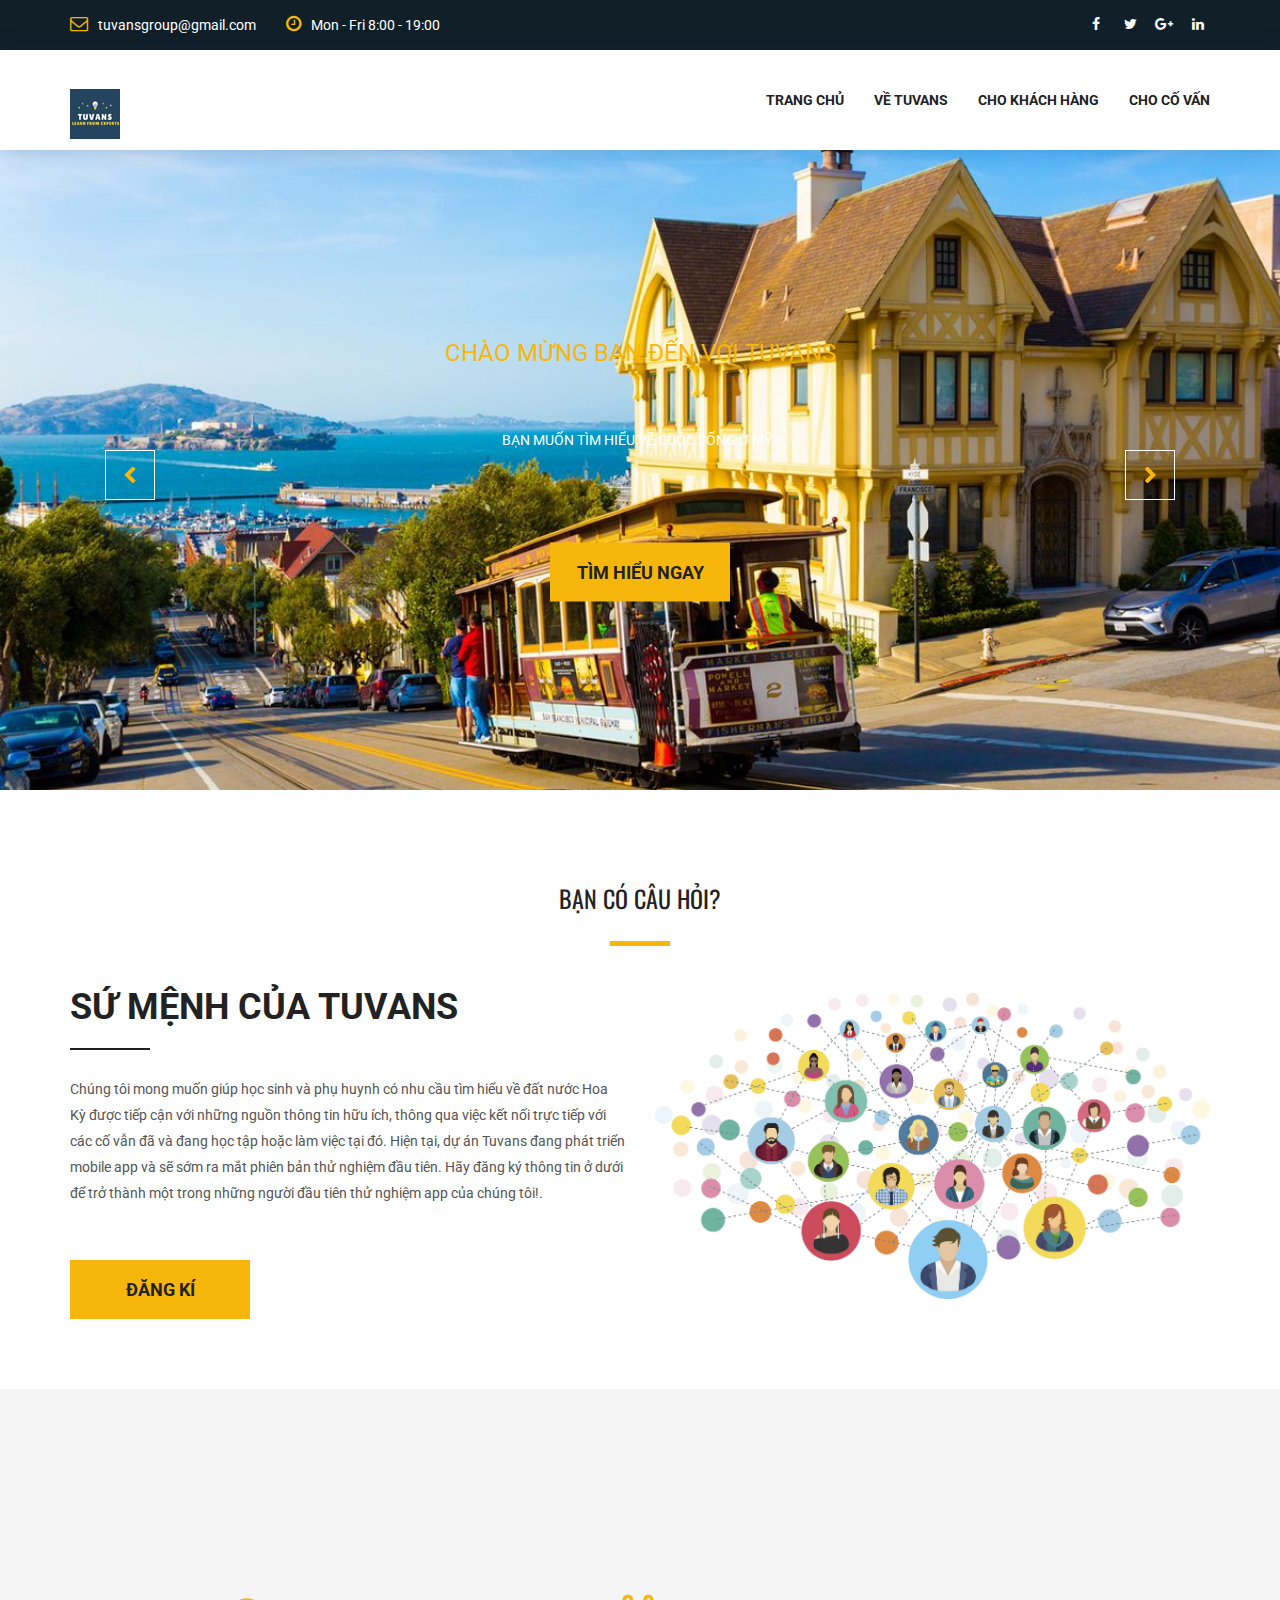
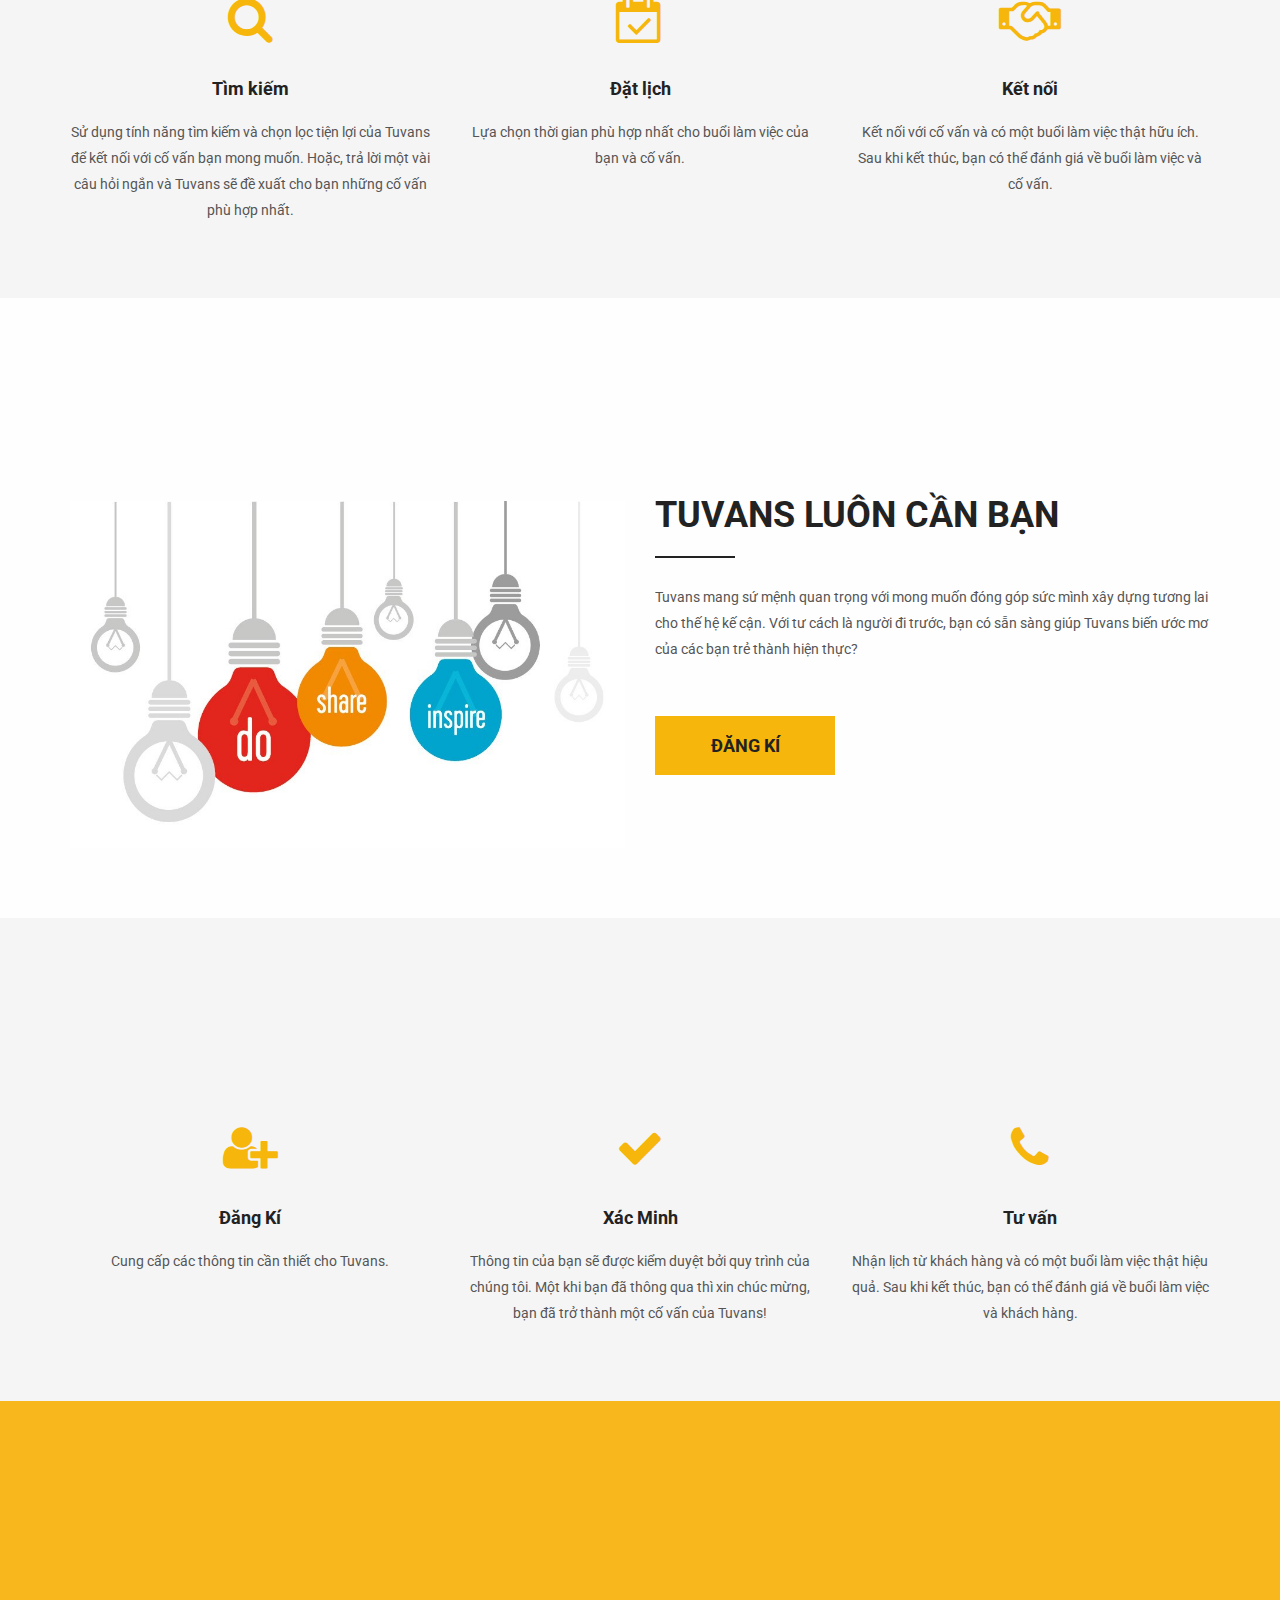
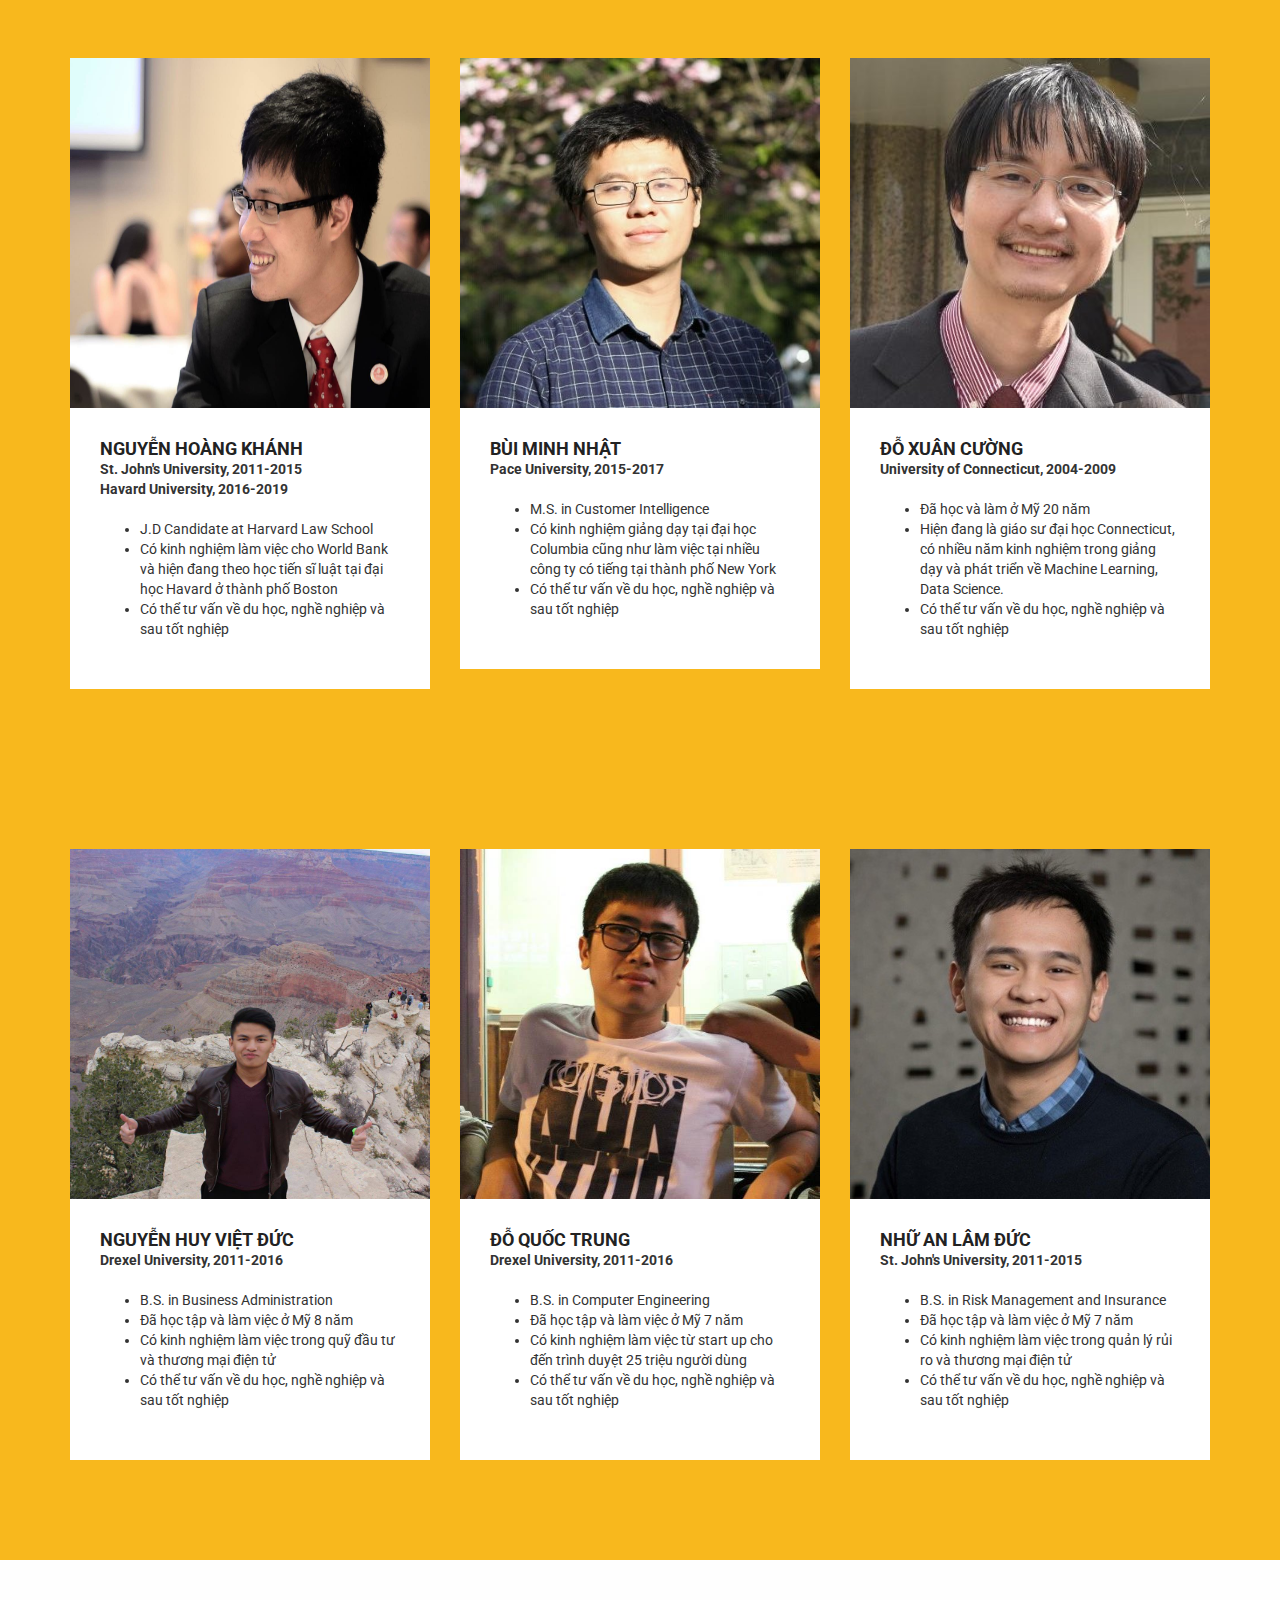
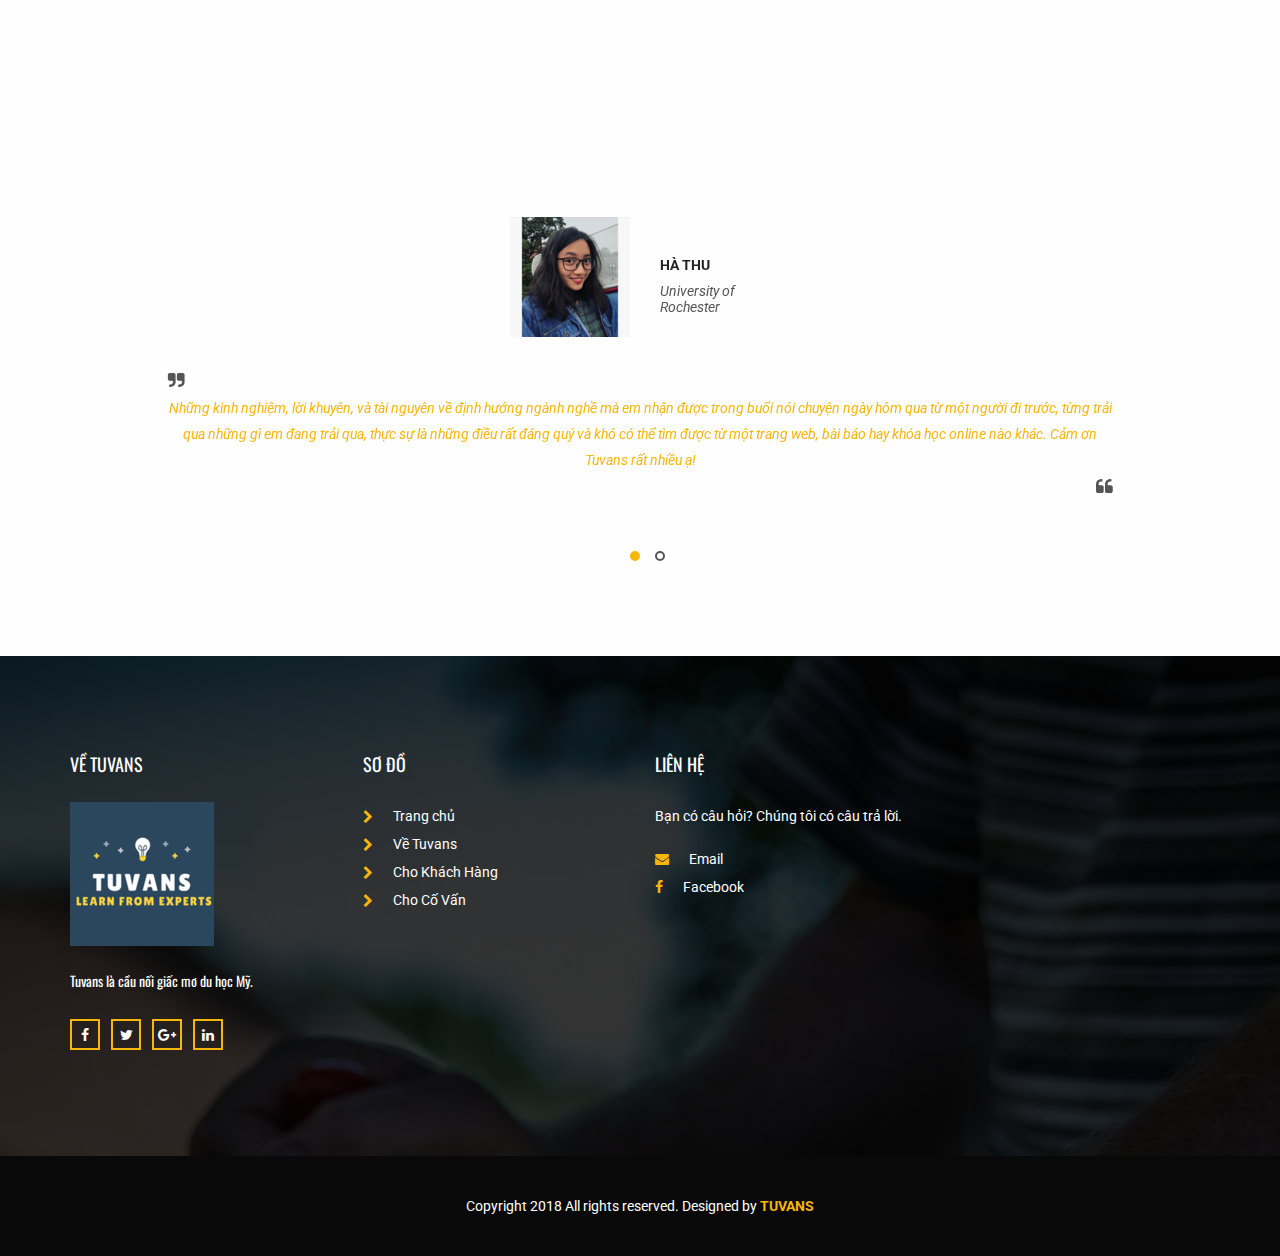
==== index.html @ e3a93c02 "update content" ====
<!DOCTYPE html>
<html lang="en">
<head>
    <meta charset="utf-8">
    <meta http-equiv="X-UA-Compatible" content="IE=edge">
    <meta name="viewport" content="width=device-width, initial-scale=1">

    <title>Tuvans</title>

    <!-- Favicon -->
    <link rel="apple-touch-icon" sizes="57x57" href="images/favicon/apple-icon-57x57.png">
    <link rel="apple-touch-icon" sizes="60x60" href="images/favicon/apple-icon-60x60.png">
    <link rel="apple-touch-icon" sizes="72x72" href="images/favicon/apple-icon-72x72.png">
    <link rel="apple-touch-icon" sizes="76x76" href="images/favicon/apple-icon-76x76.png">
    <link rel="apple-touch-icon" sizes="114x114" href="images/favicon/apple-icon-114x114.png">
    <link rel="apple-touch-icon" sizes="120x120" href="images/favicon/apple-icon-120x120.png">
    <link rel="apple-touch-icon" sizes="144x144" href="images/favicon/apple-icon-144x144.png">
    <link rel="apple-touch-icon" sizes="152x152" href="images/favicon/apple-icon-152x152.png">
    <link rel="apple-touch-icon" sizes="180x180" href="images/favicon/apple-icon-180x180.png">
    <link rel="icon" type="image/png" sizes="192x192"  href="images/favicon/android-icon-192x192.png">
    <link rel="icon" type="image/png" sizes="32x32" href="images/favicon/favicon-32x32.png">
    <link rel="icon" type="image/png" sizes="96x96" href="images/favicon/favicon-96x96.png">
    <link rel="icon" type="image/png" sizes="16x16" href="images/favicon/favicon-16x16.png">
    <link rel="manifest" href="/manifest.json">
    <meta name="msapplication-TileColor" content="#ffffff">
    <meta name="msapplication-TileImage" content="images/favicon/ms-icon-144x144.png">
    <meta name="theme-color" content="#ffffff">
    <!-- Bootstrap CSS -->
    <link href="css/bootstrap.min.css" rel="stylesheet">
    <!-- Animate CSS -->
    <link href="vendors/animate/animate.css" rel="stylesheet">
    <!-- Icon CSS-->
	<link rel="stylesheet" href="vendors/font-awesome/css/font-awesome.min.css">
    <!-- Camera Slider -->
    <link rel="stylesheet" href="vendors/camera-slider/camera.css">
    <!-- Owlcarousel CSS-->
	<link rel="stylesheet" type="text/css" href="vendors/owl_carousel/owl.carousel.css" media="all">

    <!--Theme Styles CSS-->
	<link rel="stylesheet" type="text/css" href="css/style.css" media="all" />

    <!-- WARNING: Respond.js doesn't work if you view the page via file:// -->
    <!--[if lt IE 9]>
    <script src="js/html5shiv.min.js"></script>
    <script src="js/respond.min.js"></script>
    <![endif]-->

</head>
<body>
	<!-- Top Header_Area -->
	<section class="top_header_area">
	    <div class="container">
            <ul class="nav navbar-nav top_nav">
                <li><a href="mailto:tuvansgroup@gmail.com"><i class="fa fa-envelope-o"></i>tuvansgroup@gmail.com</a></li>
                <li><a href="#"><i class="fa fa-clock-o"></i>Mon - Fri 8:00 - 19:00</a></li>
            </ul>
            <ul class="nav navbar-nav navbar-right social_nav">
                <li><a href="https://www.facebook.com/tuvans123/"><i class="fa fa-facebook" aria-hidden="true"></i></a></li>
                <li><a href="#"><i class="fa fa-twitter" aria-hidden="true"></i></a></li>
                <li><a href="#"><i class="fa fa-google-plus" aria-hidden="true"></i></a></li>
                <li><a href="#"><i class="fa fa-linkedin" aria-hidden="true"></i></a></li>
            </ul>
	    </div>
	</section>
	<!-- End Top Header_Area -->

	<!-- Header_Area -->
    <nav class="navbar navbar-default header_aera" id="main_navbar">
        <div class="container">
            <!-- searchForm -->
            <div class="searchForm">
                <form action="#" class="row m0">
                    <div class="input-group">
                        <span class="input-group-addon"><i class="fa fa-search"></i></span>
                        <input type="search" name="search" class="form-control" placeholder="Type & Hit Enter">
                        <span class="input-group-addon form_hide"><i class="fa fa-times"></i></span>
                    </div>
                </form>
            </div><!-- End searchForm -->
            <!-- Brand and toggle get grouped for better mobile display -->
            <div class="col-md-2 p0">
                <div class="navbar-header">
                    <button type="button" class="navbar-toggle collapsed" data-toggle="collapse" data-target="#min_navbar">
                    <span class="sr-only">Toggle navigation</span>
                    <span class="icon-bar"></span>
                    <span class="icon-bar"></span>
                    <span class="icon-bar"></span>
                    </button>
                    <a class="navbar-brand" href="index.html"><img src="images/favicon/ms-icon-50x50.png" alt=""></a>
                </div>
            </div>

            <!-- Collect the nav links, forms, and other content for toggling -->
            <div class="col-md-10 p0">
                <div class="collapse navbar-collapse" id="min_navbar">
                    <ul class="nav navbar-nav navbar-right">
                        <li><a href="index.html">Trang Chủ</a></li>
                        <li><a href="about.html">Về Tuvans</a></li>
                        <li><a href="khachhang.html">Cho Khách Hàng</a></li>
                        <li><a href="tuvan.html">Cho Cố Vấn</a></li>
                    </ul>
                </div><!-- /.navbar-collapse -->
            </div>
        </div><!-- /.container -->
    </nav>
	<!-- End Header_Area -->

    <!-- Slider area -->
    <section class="slider_area row m0">
        <div class="slider_inner">
            <div data-thumb="images/img_bg_1.jpg" data-src="images/img_bg_1.jpg">
                <div class="camera_caption">
                   <div class="container">
                        <h5 class=" wow fadeInUp animated">Chào Mừng Bạn Đến Với Tuvans</h5>
                        <!-- <h3 class=" wow fadeInUp animated" data-wow-delay="0.5s">Chào Mừng Bạn Đến Với Tuvans</h3> -->
                        <p class=" wow fadeInUp animated" data-wow-delay="0.8s">Bạn muốn tìm hiểu về cuộc sống ở Mỹ?</p>
                        <a class=" wow fadeInUp animated" data-wow-delay="1s" href="#">Tìm Hiểu Ngay</a>
                   </div>
                </div>
            </div>
            <div data-thumb="images/img_bg_2.jpg" data-src="images/img_bg_2.jpg">
                <div class="camera_caption">
                   <div class="container">
                        <h5 class=" wow fadeInUp animated">Chào Mừng Bạn Đến Với Tuvans</h5>
                        <!-- <h3 class=" wow fadeInUp animated" data-wow-delay="0.5s">Chào Mừng Bạn Đến Với Tuvans</h3> -->
                        <p class=" wow fadeInUp animated" data-wow-delay="0.8s">Bạn muốn đóng góp cho sự phát triển của thế hệ tiếp theo?</p>
                        <a class=" wow fadeInUp animated" data-wow-delay="1s" href="#">Tìm Hiểu Thêm</a>
                   </div>
                </div>
            </div>
            <div data-thumb="images/img_bg_3.jpg" data-src="images/img_bg_3.jpg">
                <div class="camera_caption">
                   <div class="container">
                        <h5 class=" wow fadeInUp animated">Chào Mừng Bạn Đến Với Tuvans</h5>
                        <!-- <h3 class=" wow fadeInUp animated" data-wow-delay="0.5s">Chào Mừng Bạn Đến Với Tuvans</h3> -->
                        <p class=" wow fadeInUp animated" data-wow-delay="0.8s">Bạn còn băn khoăn về dự định sau khi tốt nghiệp đại học ở Mỹ?</p>
                        <a class=" wow fadeInUp animated" data-wow-delay="1s" href="#">Tìm Hiểu Ngay</a>
                   </div>
                </div>
            </div>
            <div data-thumb="images/img_bg_4.jpg" data-src="images/img_bg_4.jpg">
                <div class="camera_caption">
                   <div class="container">
                        <h5 class=" wow fadeInUp animated">Chào Mừng Bạn Đến Với Tuvans</h5>
                        <!-- <h3 class=" wow fadeInUp animated" data-wow-delay="0.5s">Chào Mừng Bạn Đến Với Tuvans</h3> -->
                        <p class=" wow fadeInUp animated" data-wow-delay="0.8s">Bạn muốn truyền lại kinh nghiệm và kiến thức của mình?</p>
                        <a class=" wow fadeInUp animated" data-wow-delay="1s" href="#">Tìm Hiểu Thêm</a>
                   </div>
                </div>
            </div>
        </div>
    </section>
    <!-- End Slider area -->

    <!-- About Us Area -->
    <section class="about_us_area row">
        <div class="container">
            <div class="tittle wow fadeInUp">
                <h2>Bạn có câu hỏi?</h2>
            </div>
            <div class="row about_row">
                <div class="who_we_area col-md-6 col-sm-6">
                    <div class="subtittle">
                        <h2>Sứ mệnh của Tuvans</h2>
                    </div>
                    <p>Chúng tôi mong muốn giúp học sinh và phụ huynh có nhu cầu tìm hiểu về đất nước Hoa Kỳ được tiếp cận với những nguồn thông tin hữu ích, thông qua việc kết nối trực tiếp với các cố vẫn đã và đang học tập hoặc làm việc tại đó. Hiện tại, dự án Tuvans đang phát triển mobile app và sẽ sớm ra mắt phiên bản thử nghiệm đầu tiên. Hãy đăng ký thông tin ở dưới để trở thành một trong những người đầu tiên thử nghiệm app của chúng tôi!.</p>
                    <a href="khachhang.html" target="_blank" class="button_all">đăng kí</a>
                </div>
                <div class="col-md-6 col-sm-6 about_client">
                    <img src="images/connection.jpg" alt="">
                </div>
            </div>
        </div>
    </section>
    <!-- End About Us Area -->

    <!-- Professional Builde -->
    <section class="professional_builder row">
        <div class="container">
            <div class="tittle wow fadeInUp">
                <h2>Kết nối với cố vấn qua Tuvans</h2>
            </div>
            <div class="row builder_all">
                <div class="col-md-4 col-sm-6 builder">
                    <i class="fa fa-search" aria-hidden="true"></i>
                    <h4>Tìm kiếm</h4>
                    <p>Sử dụng tính năng tìm kiếm và chọn lọc tiện lợi của Tuvans để kết nối với cố vấn bạn mong muốn. Hoặc, trả lời một vài câu hỏi ngắn và Tuvans sẽ đề xuất cho bạn những cố vấn phù hợp nhất.</p>
                </div>
                <div class="col-md-4 col-sm-6 builder">
                    <i class="fa fa-calendar-check-o" aria-hidden="true"></i>
                    <h4>Đặt lịch</h4>
                    <p>Lựa chọn thời gian phù hợp nhất cho buổi làm việc của bạn và cố vấn.</p>
                </div>
                <div class="col-md-4 col-sm-6 builder">
                    <i class="fa fa-handshake-o" aria-hidden="true"></i>
                    <h4>Kết nối</h4>
                    <p>Kết nối với cố vấn và có một buổi làm việc thật hữu ích. Sau khi kết thúc, bạn có thể đánh giá về buổi làm việc và cố vấn.</p>
                </div>
            </div>
        </div>
    </section>
    <!-- End Professional Builde -->

    <!-- About Us Area -->
    <section class="about_us_area row">
        <div class="container">
            <div class="tittle wow fadeInUp">
                <h2>Bạn có câu trả lời?</h2>
            </div>
            <div class="row about_row">
                <div class="col-md-6 col-sm-6 about_client">
                    <img src="images/connection2.jpg" alt="">
                </div>
                <div class="who_we_area col-md-6 col-sm-6">
                    <div class="subtittle">
                        <h2>Tuvans luôn cần bạn</h2>
                    </div>
                    <p>Tuvans mang sứ mệnh quan trọng với mong muốn đóng góp sức mình xây dựng tương lai cho thế hệ kế cận. Với tư cách là người đi trước, bạn có sẵn sàng giúp Tuvans biến ước mơ của các bạn trẻ thành hiện thực?</p>
                    <a href="tuvan.html" target="_blank" class="button_all">đăng kí</a>
                </div>
            </div>
        </div>
    </section>
    <!-- End About Us Area -->

    <!-- Professional Builde -->
    <section class="professional_builder row">
        <div class="container">
            <div class="tittle wow fadeInUp">
                <h2>Kết nối với khách hàng qua Tuvans</h2>
            </div>
           <div class="row builder_all">
                <div class="col-md-4 col-sm-6 builder">
                    <i class="fa fa-user-plus" aria-hidden="true"></i>
                    <h4>Đăng Kí</h4>
                    <p>Cung cấp các thông tin cần thiết cho Tuvans.</p>
                </div>
                <div class="col-md-4 col-sm-6 builder">
                    <i class="fa fa-check" aria-hidden="true"></i>
                    <h4>Xác Minh</h4>
                    <p>Thông tin của bạn sẽ được kiểm duyệt bởi quy trình của chúng tôi. Một khi bạn đã thông qua thì xin chúc mừng, bạn đã trở thành một cố vấn của Tuvans!</p>
                </div>
                <div class="col-md-4 col-sm-6 builder">
                    <i class="fa fa-phone" aria-hidden="true"></i>
                    <h4>Tư vấn</h4>
                    <p>Nhận lịch từ khách hàng và có một buổi làm việc thật hiệu quả. Sau khi kết thúc, bạn có thể đánh giá về buổi làm việc và khách hàng.</p>
                </div>
           </div>
        </div>
    </section>
    <!-- End Professional Builde -->

    <section class="what_we_area row">
        <div class="container">
            <div class="tittle wow fadeInUp">
                <h2>Đội Ngũ Cố Vấn</h2>
                <h4>Các cố vấn với kinh nghiệm phong phú trong nhiều lĩnh vực khác nhau đã đăng ký trở thành cố vấn của Tuvans</h4>
            </div>
            <div class="row construction_iner">
                <div class="col-md-4 col-sm-6 construction">
                   <div class="cns-img">
                        <img src="images/counselor1.jpg" alt="" width="400" height="350">
                   </div>
                   <div class="cns-content">
                        <a>Nguyễn Hoàng Khánh</a>
                        <strong class="role">St. John's University, 2011-2015<br>Havard University, 2016-2019</br></strong>
                        <p>
                             <ul>
                              <li>J.D Candidate at Harvard Law School</li>
                              <li>Có kinh nghiệm làm việc cho World Bank và hiện đang theo học tiến sĩ luật tại đại học Havard ở thành phố Boston</li>
                              <li>Có thể tư vấn về du học, nghề nghiệp và sau tốt nghiệp</li>
                            </ul> 
                        </p>
                   </div>
                </div>
                <div class="col-md-4 col-sm-6 construction">
                   <div class="cns-img">
                        <img src="images/counselor2.jpg" alt="" width="400" height="350">
                   </div>
                   <div class="cns-content">
                        <a>Bùi Minh Nhật</a>
                        <strong class="role">Pace University, 2015-2017</strong>
                        <p>
                            <ul>
                              <li>M.S. in Customer Intelligence</li>
                              <li>Có kinh nghiệm giảng dạy tại đại học Columbia cũng như làm việc tại nhiều công ty có tiếng tại thành phố New York</li>
                              <li>Có thể tư vấn về du học, nghề nghiệp và sau tốt nghiệp</li>
                            </ul> 
                        </p>
                   </div>
                </div>
                <div class="col-md-4 col-sm-6 construction">
                   <div class="cns-img">
                        <img src="images/counselor3.jpg" alt="" width="400" height="350">
                   </div>
                   <div class="cns-content">
                        <a>Đỗ Xuân Cường</a>
                        <strong class="role">University of Connecticut, 2004-2009</strong>
                        <p>
                            <ul>
                              <li>Đã học và làm ở Mỹ 20 năm</li>
                              <li>Hiện đang là giáo sư đại học Connecticut, có nhiều năm kinh nghiệm trong giảng dạy và phát triển về Machine Learning, Data Science.</li>
                              <li>Có thể tư vấn về du học, nghề nghiệp và sau tốt nghiệp</li>
                            </ul> 
                        </p>
                   </div>
                </div>
            </div>
            <div class="row construction_iner">
                <div class="col-md-4 col-sm-6 construction">
                   <div class="cns-img">
                        <img src="images/team/ducnguyen.jpg" alt="" width="400" height="350">
                   </div>
                   <div class="cns-content">
                        <a>Nguyễn Huy Việt Đức</a>
                        <strong class="role">Drexel University, 2011-2016</strong>
                        <p>
                             <ul>
                              <li>B.S. in Business Administration</li>
                              <li>Đã học tập và làm việc ở Mỹ 8 năm</li>
                              <li>Có kinh nghiệm làm việc trong quỹ đầu tư và thương mại điện tử</li>
                              <li>Có thể tư vấn về du học, nghề nghiệp và sau tốt nghiệp</li>
                            </ul> 
                        </p>
                   </div>
                </div>
                <div class="col-md-4 col-sm-6 construction">
                   <div class="cns-img">
                        <img src="images/team/trungdo.jpg" alt="" width="400" height="350">
                   </div>
                   <div class="cns-content">
                        <a>Đỗ Quốc Trung</a>
                        <strong class="role">Drexel University, 2011-2016</strong>
                        <p>
                            <ul>
                              <li>B.S. in Computer Engineering</li>
                              <li>Đã học tập và làm việc ở Mỹ 7 năm</li>
                              <li>Có kinh nghiệm làm việc từ start up cho đến trình duyệt 25 triệu người dùng</li>
                              <li>Có thể tư vấn về du học, nghề nghiệp và sau tốt nghiệp</li>
                            </ul> 
                        </p>
                   </div>
                </div>
                <div class="col-md-4 col-sm-6 construction">
                   <div class="cns-img">
                        <img src="images/team/ducnhu.jpg" alt="" width="400" height="350">
                   </div>
                   <div class="cns-content">
                        <a>Nhữ An Lâm Đức</a>
                        <strong class="role">St. John's University, 2011-2015</strong>
                        <p>
                            <ul>
                              <li>B.S. in Risk Management and Insurance</li>
                              <li>Đã học tập và làm việc ở Mỹ 7 năm</li>
                              <li>Có kinh nghiệm làm việc trong quản lý rủi ro và thương mại điện tử</li>
                              <li>Có thể tư vấn về du học, nghề nghiệp và sau tốt nghiệp</li>
                            </ul> 
                        </p>
                   </div>
                </div>
            </div>
        </div>
    </section>


    <!-- Our Achievments Area -->
<!--     <section class="our_achievments_area" data-stellar-background-ratio="0.3">
        <div class="container">
            <div class="tittle wow fadeInUp">
                <h2>Our Achievments</h2>
                <h4>Lorem Ipsum is simply dummy text of the printing and typesetting industry</h4>
            </div>
            <div class="achievments_row row">
                <div class="col-md-3 col-sm-6 p0 completed">
                    <i class="fa fa-connectdevelop" aria-hidden="true"></i>
                    <span class="counter">800</span>
                    <h6>PROJECT COMPLETED</h6>
                </div>
                <div class="col-md-3 col-sm-6 p0 completed">
                    <i class="fa fa-home" aria-hidden="true"></i>
                    <span class="counter">230</span>
                    <h6>HOUSE RENOVATIONS</h6>
                </div>
                <div class="col-md-3 col-sm-6 p0 completed">
                    <i class="fa fa-child" aria-hidden="true"></i>
                    <span class="counter">1390</span>
                    <h6>WORKERS EMPLOYED</h6>
                </div>
                <div class="col-md-3 col-sm-6 p0 completed">
                    <i class="fa fa-trophy" aria-hidden="true"></i>
                    <span class="counter">125</span>
                    <h6>AWARDS WON</h6>
                </div>
            </div>
        </div>
    </section> -->
    <!-- End Our Achievments Area -->

    <!-- Our Testimonial Area -->
    <section class="testimonial_area row">
        <div class="container">
            <div class="tittle wow fadeInUp">
                <h2>Khách hàng nói gì về Tuvans?</h2>
                <h4>Tuvans trân trọng những ý kiến đóng góp, xây dựng từ phía khách hàng.</h4>
            </div>
            <div class="testimonial_carosel">
                <div class="item">
                    <div class="media">
                        <div class="media-left">
                            <a href="#">
                                <img class="media-object" src="images/thuphan.png" alt="">
                            </a>
                        </div>
                        <div class="media-body">
                            <h4 class="media-heading">Hà Thu</h4>
                            <h6>University of Rochester</h6>
                        </div>
                    </div>
                    <p><i class="fa fa-quote-right" aria-hidden="true"></i>Những kinh nghiệm, lời khuyên, và tài nguyên về định hướng ngành nghề mà em nhận được trong buổi nói chuyện ngày hôm qua từ một người đi trước, từng trải qua những gì em đang trải qua, thực sự là những điều rất đáng quý và khó có thể tìm được từ một trang web, bài báo hay khóa học online nào khác. Cảm ơn Tuvans rất nhiều ạ!<i class="fa fa-quote-left" aria-hidden="true"></i></p>
                </div>
                <div class="item">
                    <div class="media">
                        <div class="media-left">
                            <a href="#">
                                <img class="media-object" src="images/thuphan.png" alt="">
                            </a>
                        </div>
                        <div class="media-body">
                            <h4 class="media-heading">Hà Thu</h4>
                            <h6>University of Rochester</h6>
                        </div>
                    </div>
                    <p><i class="fa fa-quote-right" aria-hidden="true"></i>Những kinh nghiệm, lời khuyên, và tài nguyên về định hướng ngành nghề mà em nhận được trong buổi nói chuyện ngày hôm qua từ một người đi trước, từng trải qua những gì em đang trải qua, thực sự là những điều rất đáng quý và khó có thể tìm được từ một trang web, bài báo hay khóa học online nào khác. Cảm ơn Tuvans rất nhiều ạ!<i class="fa fa-quote-left" aria-hidden="true"></i></p>
                </div>
            </div>
        </div>
    </section>
    <!-- End Our testimonial Area -->

    <!-- Footer Area -->
    <footer class="footer_area">
        <div class="container">
            <div class="footer_row row">
                <div class="col-md-3 col-sm-6 footer_about">
                    <h2>Về Tuvans</h2>
                    <img src="images/favicon/ms-icon-144x144.png" alt="">
                    <p>Tuvans là cầu nối giấc mơ du học Mỹ.</p>
                    <ul class="socail_icon">
                        <li><a href="https://www.facebook.com/tuvans123/"><i class="fa fa-facebook" aria-hidden="true"></i></a></li>
                        <li><a href="#"><i class="fa fa-twitter" aria-hidden="true"></i></a></li>
                        <li><a href="#"><i class="fa fa-google-plus" aria-hidden="true"></i></a></li>
                        <li><a href="#"><i class="fa fa-linkedin" aria-hidden="true"></i></a></li>
                    </ul>
                </div>
                <div class="col-md-3 col-sm-6 footer_about quick">
                    <h2>Sơ đồ</h2>
                    <ul class="quick_link">
                        <li><a href="index.html"><i class="fa fa-chevron-right"></i>Trang chủ</a></li>
                        <li><a href="about.html"><i class="fa fa-chevron-right"></i>Về Tuvans</a></li>
                        <li><a href="khachhang.html"><i class="fa fa-chevron-right"></i>Cho Khách Hàng</a></li>
                        <li><a href="tuvan.html"><i class="fa fa-chevron-right"></i>Cho Cố Vấn</a></li>
                    </ul>
                </div>
                <div class="col-md-3 col-sm-6 footer_about">
                    <h2>Liên hệ</h2>
                    <address>
                        <p>Bạn có câu hỏi? Chúng tôi có câu trả lời.</p>
                        <ul class="my_address">
                            <li><a href="mailto:tuvansgroup@gmail.com"><i class="fa fa-envelope" aria-hidden="true"></i>Email</a></li>
                            <li><a href="https://www.facebook.com/tuvans123/"><i class="fa fa-facebook" aria-hidden="true"></i>Facebook</a></li>
                        </ul>
                    </address>
                </div>
                <div class="col-md-3 col-sm-6 footer_about">
                    <iframe src="https://www.facebook.com/plugins/page.php?href=https%3A%2F%2Fwww.facebook.com%2Ftuvans123%2F&tabs=timeline&width=350&height=350&small_header=false&adapt_container_width=true&hide_cover=false&show_facepile=true&appId" width="350" height="300" style="border:none;overflow:hidden" scrolling="no" frameborder="0" allowTransparency="true" allow="encrypted-media"></iframe>
                </div>
            </div>
        </div>
        <div class="copyright_area">
            Copyright 2018 All rights reserved. Designed by <a href="https://www.facebook.com/tuvans123/">Tuvans</a>
        </div>
    </footer>
    <!-- End Footer Area -->

    <!-- jQuery JS -->
    <script src="js/jquery-1.12.0.min.js"></script>
    <!-- Bootstrap JS -->
    <script src="js/bootstrap.min.js"></script>
    <!-- Animate JS -->
    <script src="vendors/animate/wow.min.js"></script>
    <!-- Camera Slider -->
    <script src="vendors/camera-slider/jquery.easing.1.3.js"></script>
    <script src="vendors/camera-slider/camera.min.js"></script>
    <!-- Isotope JS -->
    <script src="vendors/isotope/imagesloaded.pkgd.min.js"></script>
    <script src="vendors/isotope/isotope.pkgd.min.js"></script>
    <!-- Progress JS -->
    <script src="vendors/Counter-Up/jquery.counterup.min.js"></script>
    <script src="vendors/Counter-Up/waypoints.min.js"></script>
    <!-- Owlcarousel JS -->
    <script src="vendors/owl_carousel/owl.carousel.min.js"></script>
    <!-- Stellar JS -->
    <script src="vendors/stellar/jquery.stellar.js"></script>
    <!-- Theme JS -->
    <script src="js/theme.js"></script>

    <script type="text/javascript" src="//downloads.mailchimp.com/js/signup-forms/popup/embed.js" data-dojo-config="usePlainJson: true, isDebug: false"></script><script type="text/javascript">require(["mojo/signup-forms/Loader"], function(L) { L.start({"baseUrl":"mc.us18.list-manage.com","uuid":"fc83e7e6c44ce48ffb02a92c9","lid":"d1715c1850"}) })</script>

    <!-- Email subscription box -->
    <script>
      (function (w,i,d,g,e,t,s) {w[d] = w[d]||[];t= i.createElement(g);
        t.async=1;t.src=e;s=i.getElementsByTagName(g)[0];s.parentNode.insertBefore(t, s);
      })(window, document, '_gscq','script','//widgets.getsitecontrol.com/139016/script.js');
    </script>

    <div id="fb-root"></div>
    <script>(function(d, s, id) {
      var js, fjs = d.getElementsByTagName(s)[0];
      if (d.getElementById(id)) return;
      js = d.createElement(s); js.id = id;
      js.src = 'https://connect.facebook.net/en_US/sdk/xfbml.customerchat.js#xfbml=1&version=v2.12&autoLogAppEvents=1';
      fjs.parentNode.insertBefore(js, fjs);
    }(document, 'script', 'facebook-jssdk'));</script>

    <!-- Your customer chat code -->
    <div class="fb-customerchat"
      attribution="setup_tool"
      page_id="219138921969253"
      theme_color="#ffc300"
      logged_in_greeting="Chào mừng bạn đã đến với Tuvans. Bạn có câu hỏi gì cho chúng tôi không?"
      logged_out_greeting="Chào mừng bạn đã đến với Tuvans. Bạn có câu hỏi gì cho chúng tôi không?">
    </div>
</body>
</html>
---- vendors/camera-slider/camera.css ----
/**************************
*
*	GENERAL
*
**************************/
.camera_wrap a, .camera_wrap img, 
.camera_wrap ol, .camera_wrap ul, .camera_wrap li,
.camera_wrap table, .camera_wrap tbody, .camera_wrap tfoot, .camera_wrap thead, .camera_wrap tr, .camera_wrap th, .camera_wrap td
.camera_thumbs_wrap a, .camera_thumbs_wrap img, 
.camera_thumbs_wrap ol, .camera_thumbs_wrap ul, .camera_thumbs_wrap li,
.camera_thumbs_wrap table, .camera_thumbs_wrap tbody, .camera_thumbs_wrap tfoot, .camera_thumbs_wrap thead, .camera_thumbs_wrap tr, .camera_thumbs_wrap th, .camera_thumbs_wrap td {
	background: none;
	border: 0;
	font: inherit;
	font-size: 100%;
	margin: 0;
	padding: 0;
	vertical-align: baseline;
	list-style: none
}
.camera_wrap {
	direction: ltr;
	display: none;
	float: left;
	position: relative;
	z-index: 0;
}
.camera_wrap img {
	max-width: none!important;
}
.camera_fakehover {
	height: 100%;
	min-height: 60px;
	position: relative;
	width: 100%;
	z-index: 1;
}
.camera_wrap {
	width: 100%;
}
.camera_src {
	display: none;
}
.cameraCont, .cameraContents {
	height: 100%;
	position: relative;
	width: 100%;
	z-index: 1;
}
.cameraSlide {
	bottom: 0;
	left: 0;
	position: absolute;
	right: 0;
	top: 0;
	width: 100%;
}
.cameraContent {
	bottom: 0;
	display: none;
	left: 0;
	position: absolute;
	right: 0;
	top: 0;
	width: 100%;
}
.camera_target {
	bottom: 0;
	height: 100%;
	left: 0;
	overflow: hidden;
	position: absolute;
	right: 0;
	text-align: left;
	top: 0;
	width: 100%;
	z-index: 0;
}
.camera_overlayer {
	bottom: 0;
	height: 100%;
	left: 0;
	overflow: hidden;
	position: absolute;
	right: 0;
	top: 0;
	width: 100%;
	z-index: 0;
}
.camera_target_content {
	bottom: 0;
	left: 0;
	overflow: hidden;
	position: absolute;
	right: 0;
	top: 0;
	z-index: 2;
}
.camera_target_content .camera_link {
    background: url(images/blank.gif);
	display: block;
	height: 100%;
	text-decoration: none;
}
.camera_loader {
    background: #fff url(images/camera-loader.gif) no-repeat center;
	background: rgba(255, 255, 255, 0.9) u/images/camera-loader.gif) no-repeat center;
	border: 1px solid #ffffff;
	-webkit-border-radius: 18px;
	-moz-border-radius: 18px;
	border-radius: 18px;
	height: 36px;
	left: 50%;
	overflow: hidden;
	position: absolute;
	margin: -18px 0 0 -18px;
	top: 50%;
	width: 36px;
	z-index: 3;
}
.camera_bar {
	bottom: 0;
	left: 0;
	overflow: hidden;
	position: absolute;
	right: 0;
	top: 0;
	z-index: 3;
}
.camera_thumbs_wrap.camera_left .camera_bar, .camera_thumbs_wrap.camera_right .camera_bar {
	height: 100%;
	position: absolute;
	width: auto;
}
.camera_thumbs_wrap.camera_bottom .camera_bar, .camera_thumbs_wrap.camera_top .camera_bar {
	height: auto;
	position: absolute;
	width: 100%;
}
.camera_nav_cont {
	height: 65px;
	overflow: hidden;
	position: absolute;
	right: 9px;
	top: 15px;
	width: 120px;
	z-index: 4;
}
.camera_caption {
	bottom: 0;
	display: block;
	position: absolute;
	width: 100%;
}
.camera_caption > div {
	padding: 10px 20px;
}
.camerarelative {
	overflow: hidden;
	position: relative;
}
.imgFake {
	cursor: pointer;
}
.camera_prevThumbs {
	bottom: 4px;
	cursor: pointer;
	left: 0;
	position: absolute;
	top: 4px;
	visibility: hidden;
	width: 30px;
	z-index: 10;
}
.camera_prevThumbs div {
	background: url(images/camera_skins.png) no-repeat -160px 0;
	display: block;
	height: 40px;
	margin-top: -20px;
	position: absolute;
	top: 50%;
	width: 30px;
}
.camera_nextThumbs {
	bottom: 4px;
	cursor: pointer;
	position: absolute;
	right: 0;
	top: 4px;
	visibility: hidden;
	width: 30px;
	z-index: 10;
}
.camera_nextThumbs div {
	background: url(images/camera_skins.png) no-repeat -190px 0;
	display: block;
	height: 40px;
	margin-top: -20px;
	position: absolute;
	top: 50%;
	width: 30px;
}
.camera_command_wrap .hideNav {
	display: none;
}
.camera_command_wrap {
	left: 0;
	position: relative;
	right:0;
	z-index: 4;
}
.camera_wrap .camera_pag .camera_pag_ul {
	list-style: none;
	margin: 0;
	padding: 0;
	text-align: right;
}
.camera_wrap .camera_pag .camera_pag_ul li {
	-webkit-border-radius: 8px;
	-moz-border-radius: 8px;
	border-radius: 8px;
	cursor: pointer;
	display: inline-block;
	height: 16px;
	margin: 20px 5px;
	position: relative;
	text-align: left;
	text-indent: 9999px;
	width: 16px;
}
.camera_commands_emboss .camera_pag .camera_pag_ul li {
	-moz-box-shadow:
		0px 1px 0px rgba(255,255,255,1),
		inset 0px 1px 1px rgba(0,0,0,0.2);
	-webkit-box-shadow:
		0px 1px 0px rgba(255,255,255,1),
		inset 0px 1px 1px rgba(0,0,0,0.2);
	box-shadow:
		0px 1px 0px rgba(255,255,255,1),
		inset 0px 1px 1px rgba(0,0,0,0.2);
}
.camera_wrap .camera_pag .camera_pag_ul li > span {
	-webkit-border-radius: 5px;
	-moz-border-radius: 5px;
	border-radius: 5px;
	height: 8px;
	left: 4px;
	overflow: hidden;
	position: absolute;
	top: 4px;
	width: 8px;
}
.camera_commands_emboss .camera_pag .camera_pag_ul li:hover > span {
	-moz-box-shadow:
		0px 1px 0px rgba(255,255,255,1),
		inset 0px 1px 1px rgba(0,0,0,0.2);
	-webkit-box-shadow:
		0px 1px 0px rgba(255,255,255,1),
		inset 0px 1px 1px rgba(0,0,0,0.2);
	box-shadow:
		0px 1px 0px rgba(255,255,255,1),
		inset 0px 1px 1px rgba(0,0,0,0.2);
}
.camera_wrap .camera_pag .camera_pag_ul li.cameracurrent > span {
	-moz-box-shadow: 0;
	-webkit-box-shadow: 0;
	box-shadow: 0;
}
.camera_pag_ul li img {
	display: none;
	position: absolute;
}
.camera_pag_ul .thumb_arrow {
    border-left: 4px solid transparent;
    border-right: 4px solid transparent;
    border-top: 4px solid;
	top: 0;
	left: 50%;
	margin-left: -4px;
	position: absolute;
}
.camera_prev, .camera_next, .camera_commands {
	cursor: pointer;
	height: 40px;
	margin-top: -20px;
	position: absolute;
	top: 50%;
	width: 40px;
	z-index: 2;
}
.camera_prev {
	left: 0;
}
.camera_prev > span {
	background: url(images/camera_skins.png) no-repeat 0 0;
	display: block;
	height: 40px;
	width: 40px;
}
.camera_next {
	right: 0;
}
.camera_next > span {
	background: url(images/camera_skins.png) no-repeat -40px 0;
	display: block;
	height: 40px;
	width: 40px;
}
.camera_commands {
	right: 41px;
}
.camera_commands > .camera_play {
	background: url(images/camera_skins.png) no-repeat -80px 0;
	height: 40px;
	width: 40px;
}
.camera_commands > .camera_stop {
	background: url(images/camera_skins.png) no-repeat -120px 0;
	display: block;
	height: 40px;
	width: 40px;
}
.camera_wrap .camera_pag .camera_pag_ul li {
	-webkit-border-radius: 8px;
	-moz-border-radius: 8px;
	border-radius: 8px;
	cursor: pointer;
	display: inline-block;
	height: 16px;
	margin: 20px 5px;
	position: relative;
	text-indent: 9999px;
	width: 16px;
}
.camera_thumbs_cont {
	-webkit-border-bottom-right-radius: 4px;
	-webkit-border-bottom-left-radius: 4px;
	-moz-border-radius-bottomright: 4px;
	-moz-border-radius-bottomleft: 4px;
	border-bottom-right-radius: 4px;
	border-bottom-left-radius: 4px;
	overflow: hidden;
	position: relative;
	width: 100%;
}
.camera_commands_emboss .camera_thumbs_cont {
	-moz-box-shadow:
		0px 1px 0px rgba(255,255,255,1),
		inset 0px 1px 1px rgba(0,0,0,0.2);
	-webkit-box-shadow:
		0px 1px 0px rgba(255,255,255,1),
		inset 0px 1px 1px rgba(0,0,0,0.2);
	box-shadow:
		0px 1px 0px rgba(255,255,255,1),
		inset 0px 1px 1px rgba(0,0,0,0.2);
}
.camera_thumbs_cont > div {
	float: left;
	width: 100%;
}
.camera_thumbs_cont ul {
	overflow: hidden;
	padding: 3px 4px 8px;
	position: relative;
	text-align: center;
}
.camera_thumbs_cont ul li {
	display: inline;
	padding: 0 4px;
}
.camera_thumbs_cont ul li > img {
	border: 1px solid;
	cursor: pointer;
	margin-top: 5px;
	vertical-align:bottom;
}
.camera_clear {
	display: block;
	clear: both;
}
.showIt {
	display: none;
}
.camera_clear {
	clear: both;
	display: block;
	height: 1px;
	margin: -1px 0 25px;
	position: relative;
}
/**************************
*
*	COLORS & SKINS
*
**************************/
.pattern_1 .camera_overlayer {
	background: url(images/patterns/overlay1.png) repeat;
}
.pattern_2 .camera_overlayer {
	background: url(images/patterns/overlay2.png) repeat;
}
.pattern_3 .camera_overlayer {
	background: url(images/patterns/overlay3.png) repeat;
}
.pattern_4 .camera_overlayer {
	background: url(images/patterns/overlay4.png) repeat;
}
.pattern_5 .camera_overlayer {
	background: url(images/patterns/overlay5.png) repeat;
}
.pattern_6 .camera_overlayer {
	background: url(images/patterns/overlay6.png) repeat;
}
.pattern_7 .camera_overlayer {
	background: url(images/patterns/overlay7.png) repeat;
}
.pattern_8 .camera_overlayer {
	background: url(images/patterns/overlay8.png) repeat;
}
.pattern_9 .camera_overlayer {
	background: url(images/patterns/overlay9.png) repeat;
}
.pattern_10 .camera_overlayer {
	background: url(images/patterns/overlay10.png) repeat;
}
.camera_caption {
	color: #fff;
}
.camera_caption > div {
	background: #000;
	background: rgba(0, 0, 0, 0.8);
}
.camera_wrap .camera_pag .camera_pag_ul li {
	background: #b7b7b7;
}
.camera_wrap .camera_pag .camera_pag_ul li:hover > span {
	background: #b7b7b7;
}
.camera_wrap .camera_pag .camera_pag_ul li.cameracurrent > span {
	background: #434648;
}
.camera_pag_ul li img {
	border: 4px solid #e6e6e6;
	-moz-box-shadow: 0px 3px 6px rgba(0,0,0,.5);
	-webkit-box-shadow: 0px 3px 6px rgba(0,0,0,.5);
	box-shadow: 0px 3px 6px rgba(0,0,0,.5);
}
.camera_pag_ul .thumb_arrow {
    border-top-color: #e6e6e6;
}
.camera_prevThumbs, .camera_nextThumbs, .camera_prev, .camera_next, .camera_commands, .camera_thumbs_cont {
	background: #d8d8d8;
	background: rgba(216, 216, 216, 0.85);
}
.camera_wrap .camera_pag .camera_pag_ul li {
	background: #b7b7b7;
}
.camera_thumbs_cont ul li > img {
	border-color: 1px solid #000;
}
/*AMBER SKIN*/
.camera_amber_skin .camera_prevThumbs div {
	background-position: -160px -160px;
}
.camera_amber_skin .camera_nextThumbs div {
	background-position: -190px -160px;
}
.camera_amber_skin .camera_prev > span {
	background-position: 0 -160px;
}
.camera_amber_skin .camera_next > span {
	background-position: -40px -160px;
}
.camera_amber_skin .camera_commands > .camera_play {
	background-position: -80px -160px;
}
.camera_amber_skin .camera_commands > .camera_stop {
	background-position: -120px -160px;
}
/*ASH SKIN*/
.camera_ash_skin .camera_prevThumbs div {
	background-position: -160px -200px;
}
.camera_ash_skin .camera_nextThumbs div {
	background-position: -190px -200px;
}
.camera_ash_skin .camera_prev > span {
	background-position: 0 -200px;
}
.camera_ash_skin .camera_next > span {
	background-position: -40px -200px;
}
.camera_ash_skin .camera_commands > .camera_play {
	background-position: -80px -200px;
}
.camera_ash_skin .camera_commands > .camera_stop {
	background-position: -120px -200px;
}
/*AZURE SKIN*/
.camera_azure_skin .camera_prevThumbs div {
	background-position: -160px -240px;
}
.camera_azure_skin .camera_nextThumbs div {
	background-position: -190px -240px;
}
.camera_azure_skin .camera_prev > span {
	background-position: 0 -240px;
}
.camera_azure_skin .camera_next > span {
	background-position: -40px -240px;
}
.camera_azure_skin .camera_commands > .camera_play {
	background-position: -80px -240px;
}
.camera_azure_skin .camera_commands > .camera_stop {
	background-position: -120px -240px;
}
/*BEIGE SKIN*/
.camera_beige_skin .camera_prevThumbs div {
	background-position: -160px -120px;
}
.camera_beige_skin .camera_nextThumbs div {
	background-position: -190px -120px;
}
.camera_beige_skin .camera_prev > span {
	background-position: 0 -120px;
}
.camera_beige_skin .camera_next > span {
	background-position: -40px -120px;
}
.camera_beige_skin .camera_commands > .camera_play {
	background-position: -80px -120px;
}
.camera_beige_skin .camera_commands > .camera_stop {
	background-position: -120px -120px;
}
/*BLACK SKIN*/
.camera_black_skin .camera_prevThumbs div {
	background-position: -160px -40px;
}
.camera_black_skin .camera_nextThumbs div {
	background-position: -190px -40px;
}
.camera_black_skin .camera_prev > span {
	background-position: 0 -40px;
}
.camera_black_skin .camera_next > span {
	background-position: -40px -40px;
}
.camera_black_skin .camera_commands > .camera_play {
	background-position: -80px -40px;
}
.camera_black_skin .camera_commands > .camera_stop {
	background-position: -120px -40px;
}
/*BLUE SKIN*/
.camera_blue_skin .camera_prevThumbs div {
	background-position: -160px -280px;
}
.camera_blue_skin .camera_nextThumbs div {
	background-position: -190px -280px;
}
.camera_blue_skin .camera_prev > span {
	background-position: 0 -280px;
}
.camera_blue_skin .camera_next > span {
	background-position: -40px -280px;
}
.camera_blue_skin .camera_commands > .camera_play {
	background-position: -80px -280px;
}
.camera_blue_skin .camera_commands > .camera_stop {
	background-position: -120px -280px;
}
/*BROWN SKIN*/
.camera_brown_skin .camera_prevThumbs div {
	background-position: -160px -320px;
}
.camera_brown_skin .camera_nextThumbs div {
	background-position: -190px -320px;
}
.camera_brown_skin .camera_prev > span {
	background-position: 0 -320px;
}
.camera_brown_skin .camera_next > span {
	background-position: -40px -320px;
}
.camera_brown_skin .camera_commands > .camera_play {
	background-position: -80px -320px;
}
.camera_brown_skin .camera_commands > .camera_stop {
	background-position: -120px -320px;
}
/*BURGUNDY SKIN*/
.camera_burgundy_skin .camera_prevThumbs div {
	background-position: -160px -360px;
}
.camera_burgundy_skin .camera_nextThumbs div {
	background-position: -190px -360px;
}
.camera_burgundy_skin .camera_prev > span {
	background-position: 0 -360px;
}
.camera_burgundy_skin .camera_next > span {
	background-position: -40px -360px;
}
.camera_burgundy_skin .camera_commands > .camera_play {
	background-position: -80px -360px;
}
.camera_burgundy_skin .camera_commands > .camera_stop {
	background-position: -120px -360px;
}
/*CHARCOAL SKIN*/
.camera_charcoal_skin .camera_prevThumbs div {
	background-position: -160px -400px;
}
.camera_charcoal_skin .camera_nextThumbs div {
	background-position: -190px -400px;
}
.camera_charcoal_skin .camera_prev > span {
	background-position: 0 -400px;
}
.camera_charcoal_skin .camera_next > span {
	background-position: -40px -400px;
}
.camera_charcoal_skin .camera_commands > .camera_play {
	background-position: -80px -400px;
}
.camera_charcoal_skin .camera_commands > .camera_stop {
	background-position: -120px -400px;
}
/*CHOCOLATE SKIN*/
.camera_chocolate_skin .camera_prevThumbs div {
	background-position: -160px -440px;
}
.camera_chocolate_skin .camera_nextThumbs div {
	background-position: -190px -440px;
}
.camera_chocolate_skin .camera_prev > span {
	background-position: 0 -440px;
}
.camera_chocolate_skin .camera_next > span {
	background-position: -40px -440px;
}
.camera_chocolate_skin .camera_commands > .camera_play {
	background-position: -80px -440px;
}
.camera_chocolate_skin .camera_commands > .camera_stop {
	background-position: -120px -440px	;
}
/*COFFEE SKIN*/
.camera_coffee_skin .camera_prevThumbs div {
	background-position: -160px -480px;
}
.camera_coffee_skin .camera_nextThumbs div {
	background-position: -190px -480px;
}
.camera_coffee_skin .camera_prev > span {
	background-position: 0 -480px;
}
.camera_coffee_skin .camera_next > span {
	background-position: -40px -480px;
}
.camera_coffee_skin .camera_commands > .camera_play {
	background-position: -80px -480px;
}
.camera_coffee_skin .camera_commands > .camera_stop {
	background-position: -120px -480px	;
}
/*CYAN SKIN*/
.camera_cyan_skin .camera_prevThumbs div {
	background-position: -160px -520px;
}
.camera_cyan_skin .camera_nextThumbs div {
	background-position: -190px -520px;
}
.camera_cyan_skin .camera_prev > span {
	background-position: 0 -520px;
}
.camera_cyan_skin .camera_next > span {
	background-position: -40px -520px;
}
.camera_cyan_skin .camera_commands > .camera_play {
	background-position: -80px -520px;
}
.camera_cyan_skin .camera_commands > .camera_stop {
	background-position: -120px -520px	;
}
/*FUCHSIA SKIN*/
.camera_fuchsia_skin .camera_prevThumbs div {
	background-position: -160px -560px;
}
.camera_fuchsia_skin .camera_nextThumbs div {
	background-position: -190px -560px;
}
.camera_fuchsia_skin .camera_prev > span {
	background-position: 0 -560px;
}
.camera_fuchsia_skin .camera_next > span {
	background-position: -40px -560px;
}
.camera_fuchsia_skin .camera_commands > .camera_play {
	background-position: -80px -560px;
}
.camera_fuchsia_skin .camera_commands > .camera_stop {
	background-position: -120px -560px	;
}
/*GOLD SKIN*/
.camera_gold_skin .camera_prevThumbs div {
	background-position: -160px -600px;
}
.camera_gold_skin .camera_nextThumbs div {
	background-position: -190px -600px;
}
.camera_gold_skin .camera_prev > span {
	background-position: 0 -600px;
}
.camera_gold_skin .camera_next > span {
	background-position: -40px -600px;
}
.camera_gold_skin .camera_commands > .camera_play {
	background-position: -80px -600px;
}
.camera_gold_skin .camera_commands > .camera_stop {
	background-position: -120px -600px	;
}
/*GREEN SKIN*/
.camera_green_skin .camera_prevThumbs div {
	background-position: -160px -640px;
}
.camera_green_skin .camera_nextThumbs div {
	background-position: -190px -640px;
}
.camera_green_skin .camera_prev > span {
	background-position: 0 -640px;
}
.camera_green_skin .camera_next > span {
	background-position: -40px -640px;
}
.camera_green_skin .camera_commands > .camera_play {
	background-position: -80px -640px;
}
.camera_green_skin .camera_commands > .camera_stop {
	background-position: -120px -640px	;
}
/*GREY SKIN*/
.camera_grey_skin .camera_prevThumbs div {
	background-position: -160px -680px;
}
.camera_grey_skin .camera_nextThumbs div {
	background-position: -190px -680px;
}
.camera_grey_skin .camera_prev > span {
	background-position: 0 -680px;
}
.camera_grey_skin .camera_next > span {
	background-position: -40px -680px;
}
.camera_grey_skin .camera_commands > .camera_play {
	background-position: -80px -680px;
}
.camera_grey_skin .camera_commands > .camera_stop {
	background-position: -120px -680px	;
}
/*INDIGO SKIN*/
.camera_indigo_skin .camera_prevThumbs div {
	background-position: -160px -720px;
}
.camera_indigo_skin .camera_nextThumbs div {
	background-position: -190px -720px;
}
.camera_indigo_skin .camera_prev > span {
	background-position: 0 -720px;
}
.camera_indigo_skin .camera_next > span {
	background-position: -40px -720px;
}
.camera_indigo_skin .camera_commands > .camera_play {
	background-position: -80px -720px;
}
.camera_indigo_skin .camera_commands > .camera_stop {
	background-position: -120px -720px	;
}
/*KHAKI SKIN*/
.camera_khaki_skin .camera_prevThumbs div {
	background-position: -160px -760px;
}
.camera_khaki_skin .camera_nextThumbs div {
	background-position: -190px -760px;
}
.camera_khaki_skin .camera_prev > span {
	background-position: 0 -760px;
}
.camera_khaki_skin .camera_next > span {
	background-position: -40px -760px;
}
.camera_khaki_skin .camera_commands > .camera_play {
	background-position: -80px -760px;
}
.camera_khaki_skin .camera_commands > .camera_stop {
	background-position: -120px -760px	;
}
/*LIME SKIN*/
.camera_lime_skin .camera_prevThumbs div {
	background-position: -160px -800px;
}
.camera_lime_skin .camera_nextThumbs div {
	background-position: -190px -800px;
}
.camera_lime_skin .camera_prev > span {
	background-position: 0 -800px;
}
.camera_lime_skin .camera_next > span {
	background-position: -40px -800px;
}
.camera_lime_skin .camera_commands > .camera_play {
	background-position: -80px -800px;
}
.camera_lime_skin .camera_commands > .camera_stop {
	background-position: -120px -800px	;
}
/*MAGENTA SKIN*/
.camera_magenta_skin .camera_prevThumbs div {
	background-position: -160px -840px;
}
.camera_magenta_skin .camera_nextThumbs div {
	background-position: -190px -840px;
}
.camera_magenta_skin .camera_prev > span {
	background-position: 0 -840px;
}
.camera_magenta_skin .camera_next > span {
	background-position: -40px -840px;
}
.camera_magenta_skin .camera_commands > .camera_play {
	background-position: -80px -840px;
}
.camera_magenta_skin .camera_commands > .camera_stop {
	background-position: -120px -840px	;
}
/*MAROON SKIN*/
.camera_maroon_skin .camera_prevThumbs div {
	background-position: -160px -880px;
}
.camera_maroon_skin .camera_nextThumbs div {
	background-position: -190px -880px;
}
.camera_maroon_skin .camera_prev > span {
	background-position: 0 -880px;
}
.camera_maroon_skin .camera_next > span {
	background-position: -40px -880px;
}
.camera_maroon_skin .camera_commands > .camera_play {
	background-position: -80px -880px;
}
.camera_maroon_skin .camera_commands > .camera_stop {
	background-position: -120px -880px	;
}
/*ORANGE SKIN*/
.camera_orange_skin .camera_prevThumbs div {
	background-position: -160px -920px;
}
.camera_orange_skin .camera_nextThumbs div {
	background-position: -190px -920px;
}
.camera_orange_skin .camera_prev > span {
	background-position: 0 -920px;
}
.camera_orange_skin .camera_next > span {
	background-position: -40px -920px;
}
.camera_orange_skin .camera_commands > .camera_play {
	background-position: -80px -920px;
}
.camera_orange_skin .camera_commands > .camera_stop {
	background-position: -120px -920px	;
}
/*OLIVE SKIN*/
.camera_olive_skin .camera_prevThumbs div {
	background-position: -160px -1080px;
}
.camera_olive_skin .camera_nextThumbs div {
	background-position: -190px -1080px;
}
.camera_olive_skin .camera_prev > span {
	background-position: 0 -1080px;
}
.camera_olive_skin .camera_next > span {
	background-position: -40px -1080px;
}
.camera_olive_skin .camera_commands > .camera_play {
	background-position: -80px -1080px;
}
.camera_olive_skin .camera_commands > .camera_stop {
	background-position: -120px -1080px	;
}
/*PINK SKIN*/
.camera_pink_skin .camera_prevThumbs div {
	background-position: -160px -960px;
}
.camera_pink_skin .camera_nextThumbs div {
	background-position: -190px -960px;
}
.camera_pink_skin .camera_prev > span {
	background-position: 0 -960px;
}
.camera_pink_skin .camera_next > span {
	background-position: -40px -960px;
}
.camera_pink_skin .camera_commands > .camera_play {
	background-position: -80px -960px;
}
.camera_pink_skin .camera_commands > .camera_stop {
	background-position: -120px -960px	;
}
/*PISTACHIO SKIN*/
.camera_pistachio_skin .camera_prevThumbs div {
	background-position: -160px -1040px;
}
.camera_pistachio_skin .camera_nextThumbs div {
	background-position: -190px -1040px;
}
.camera_pistachio_skin .camera_prev > span {
	background-position: 0 -1040px;
}
.camera_pistachio_skin .camera_next > span {
	background-position: -40px -1040px;
}
.camera_pistachio_skin .camera_commands > .camera_play {
	background-position: -80px -1040px;
}
.camera_pistachio_skin .camera_commands > .camera_stop {
	background-position: -120px -1040px	;
}
/*PINK SKIN*/
.camera_pink_skin .camera_prevThumbs div {
	background-position: -160px -80px;
}
.camera_pink_skin .camera_nextThumbs div {
	background-position: -190px -80px;
}
.camera_pink_skin .camera_prev > span {
	background-position: 0 -80px;
}
.camera_pink_skin .camera_next > span {
	background-position: -40px -80px;
}
.camera_pink_skin .camera_commands > .camera_play {
	background-position: -80px -80px;
}
.camera_pink_skin .camera_commands > .camera_stop {
	background-position: -120px -80px;
}
/*RED SKIN*/
.camera_red_skin .camera_prevThumbs div {
	background-position: -160px -1000px;
}
.camera_red_skin .camera_nextThumbs div {
	background-position: -190px -1000px;
}
.camera_red_skin .camera_prev > span {
	background-position: 0 -1000px;
}
.camera_red_skin .camera_next > span {
	background-position: -40px -1000px;
}
.camera_red_skin .camera_commands > .camera_play {
	background-position: -80px -1000px;
}
.camera_red_skin .camera_commands > .camera_stop {
	background-position: -120px -1000px	;
}
/*TANGERINE SKIN*/
.camera_tangerine_skin .camera_prevThumbs div {
	background-position: -160px -1120px;
}
.camera_tangerine_skin .camera_nextThumbs div {
	background-position: -190px -1120px;
}
.camera_tangerine_skin .camera_prev > span {
	background-position: 0 -1120px;
}
.camera_tangerine_skin .camera_next > span {
	background-position: -40px -1120px;
}
.camera_tangerine_skin .camera_commands > .camera_play {
	background-position: -80px -1120px;
}
.camera_tangerine_skin .camera_commands > .camera_stop {
	background-position: -120px -1120px	;
}
/*TURQUOISE SKIN*/
.camera_turquoise_skin .camera_prevThumbs div {
	background-position: -160px -1160px;
}
.camera_turquoise_skin .camera_nextThumbs div {
	background-position: -190px -1160px;
}
.camera_turquoise_skin .camera_prev > span {
	background-position: 0 -1160px;
}
.camera_turquoise_skin .camera_next > span {
	background-position: -40px -1160px;
}
.camera_turquoise_skin .camera_commands > .camera_play {
	background-position: -80px -1160px;
}
.camera_turquoise_skin .camera_commands > .camera_stop {
	background-position: -120px -1160px	;
}
/*VIOLET SKIN*/
.camera_violet_skin .camera_prevThumbs div {
	background-position: -160px -1200px;
}
.camera_violet_skin .camera_nextThumbs div {
	background-position: -190px -1200px;
}
.camera_violet_skin .camera_prev > span {
	background-position: 0 -1200px;
}
.camera_violet_skin .camera_next > span {
	background-position: -40px -1200px;
}
.camera_violet_skin .camera_commands > .camera_play {
	background-position: -80px -1200px;
}
.camera_violet_skin .camera_commands > .camera_stop {
	background-position: -120px -1200px	;
}
/*WHITE SKIN*/
.camera_white_skin .camera_prevThumbs div {
	background-position: -160px -80px;
}
.camera_white_skin .camera_nextThumbs div {
	background-position: -190px -80px;
}
.camera_white_skin .camera_prev > span {
	background-position: 0 -80px;
}
.camera_white_skin .camera_next > span {
	background-position: -40px -80px;
}
.camera_white_skin .camera_commands > .camera_play {
	background-position: -80px -80px;
}
.camera_white_skin .camera_commands > .camera_stop {
	background-position: -120px -80px;
}
/*YELLOW SKIN*/
.camera_yellow_skin .camera_prevThumbs div {
	background-position: -160px -1240px;
}
.camera_yellow_skin .camera_nextThumbs div {
	background-position: -190px -1240px;
}
.camera_yellow_skin .camera_prev > span {
	background-position: 0 -1240px;
}
.camera_yellow_skin .camera_next > span {
	background-position: -40px -1240px;
}
.camera_yellow_skin .camera_commands > .camera_play {
	background-position: -80px -1240px;
}
.camera_yellow_skin .camera_commands > .camera_stop {
	background-position: -120px -1240px	;
}
---- css/style.css ----
/*----------------------------------------------------
@File: Default Styles
@Author: Colorlib
@URL:https://colorlib.com

This file contains the styling for the actual theme, this
is the file you need to edit to change the look of the
theme.

This files contents are outlined below.

	1. Variables
	2. Prefix
	3. header
	4. Slider
    5. Builder
    6. About
    7. Offer
    8. Feature
    9. Services
    10. Team
    11. Achievments
    12. Testimonial
    13. Gallery
    14. Blog
    15. Call
    16. Construction
    17. Min-blog
    18. 404
    19. Contact
    20. Footer
    21. Responsive


----------------------------------------------------*/
/*--------------------------------------------------*/
@import url("https://fonts.googleapis.com/css?family=Oswald:300,400,700|Roboto:300,300i,400,400i,500,500i,700,700i");
/*Color Variables*/
::selection {
  background-color: #f8b81d;
  color: #FFFFFF;
}

/* Button */
.button_all {
  font: 700 18px/59px "Roboto", sans-serif;
  width: 180px;
  text-align: center;
  background: #f6b60b;
  display: block;
  border: 0;
  color: #222222;
  text-transform: uppercase;
  position: relative;
  z-index: 2;
  padding: 0;
}
.button_all:before {
  content: "";
  position: absolute;
  z-index: -1;
  background: #222222;
  top: 0;
  bottom: 0;
  left: 0;
  display: block;
  right: 0;
  transform: scaleY(0);
  transform-origin: 50%;
  transition-property: transform;
  transition-duration: 0.3s;
  transition-timing-function: ease-out;
}
.button_all:hover, .button_all:focus {
  color: #fff !important;
}
.button_all:hover:before, .button_all:focus:before {
  transform: scaleY(1);
}

/* Section Title*/
.tittle {
  text-align: center;
  text-transform: uppercase;
}
.tittle h2 {
  font: 400 24px "Oswald", sans-serif;
  color: #222222;
  padding-top: 90px;
  position: relative;
}
.tittle h2:after {
  content: "";
  position: absolute;
  background: #f6b60b;
  height: 5px;
  width: 60px;
  left: 50%;
  transform: translateX(-50%);
  bottom: -30px;
}
.tittle h4 {
  font: 400 14px "Roboto", sans-serif;
  color: #555555;
  padding-top: 55px;
}

/* Subtittle */
.subtittle h2 {
  font: 700 36px "Roboto", sans-serif;
  color: #222222;
  text-transform: uppercase;
  position: relative;
  margin-bottom: 20px;
}
.subtittle h2:after {
  content: "";
  position: absolute;
  height: 2px;
  width: 80px;
  background: #222222;
  left: 0;
  bottom: -22px;
}
.subtittle h5 {
  font: 400 14px "Roboto", sans-serif;
  color: #555555;
  padding-top: 22px;
}

/* Preloader */
.preloader {
  position: fixed;
  left: 0px;
  top: 0px;
  width: 100%;
  height: 100%;
  z-index: 999999;
  background-color: #ffffff;
  background-position: center center;
  background-repeat: no-repeat;
  background-image: url(../images/preloader.gif);
}

/*--------------------------------------------------*/
/*Prefix Styles*/
.m0 {
  margin: 0;
}

.p0 {
  padding: 0;
}

body {
  font-family: "Roboto", sans-serif;
  /*Section Fix*/
}
body h1, body h2, body h3, body h4, body h5, body h6 {
  margin: 0;
}
body p {
  font-family: "Roboto", sans-serif;
  line-height: 26px;
  color: #555555;
  margin: 0;
}
body section.row, body header.row, body footer.row {
  margin: 0;
}

/*Ancore*/
a, .btn, button {
  outline: none;
  transition: all 300ms linear 0s;
}
a:before, a:after, .btn:before, .btn:after, button:before, button:after {
  transition: all 300ms linear 0s;
}
a:focus, a:hover, .btn:focus, .btn:hover, button:focus, button:hover {
  outline: none;
  text-decoration: none;
  transition: all 300ms linear 0s;
}

/*--------------------------------------------------*/
/* Top header */
.top_header_area {
  background: #111f29;
}
.top_header_area .top_nav li a {
  font: 400 14px/50px "Roboto", sans-serif;
  color: #fff;
  padding: 0;
  padding-left: 30px;
}
.top_header_area .top_nav li a i {
  color: #f6b60b;
  font-size: 18px;
  padding-right: 10px;
}
.top_header_area .top_nav li a:hover, .top_header_area .top_nav li a:focus {
  background-color: transparent;
  color: #f6b60b;
}
.top_header_area .top_nav li:first-child a {
  padding: 0;
}
.top_header_area .social_nav {
  margin: 0;
  padding-top: 12px;
}
.top_header_area .social_nav li a {
  font-size: 14px;
  color: #fff;
  padding: 0;
  text-align: center;
  height: 24px;
  width: 24px;
  border-radius: 50%;
  margin-left: 10px;
}
.top_header_area .social_nav li a i {
  line-height: 24px;
}
.top_header_area .social_nav li a:hover, .top_header_area .social_nav li a:focus {
  background: #f6b60b;
  color: #111f29;
}

/* End Top header */
/* Top header 2 */
.top_header_area.top_header {
  background-color: transparent;
  position: relative;
  overflow: hidden;
}
.top_header_area.top_header .right_top_header {
  background: #111f29;
  display: block;
  overflow: hidden;
  padding-left: 20px;
}
.top_header_area.top_header .right_top_header:after {
  content: "";
  position: absolute;
  right: 0;
  width: 50%;
  background: #111f29;
  height: 50px;
  z-index: -1;
}

/* End Top header 2 */
/* Header Aera */
.header_aera {
  background: #fff;
  border-radius: 0;
  border: 0;
  margin: 0;
  width: 100%;
  z-index: 9999;
  top: 0;
  box-shadow: 0px 0px 20px 0px rgba(21, 47, 95, 0.2);
}
.header_aera .searchForm {
  height: 0;
  overflow: hidden;
  transition: all 300ms linear 0s;
}
.header_aera .searchForm .input-group-addon {
  border-radius: 0;
  border: none;
  font-size: 14px;
  padding: 0 45px;
  background: #f6b60b;
  color: #fff;
  cursor: pointer;
}
.header_aera .searchForm .form-control {
  height: 79px;
  padding: 0 15px;
  border-radius: 0;
  border: none;
  color: #fff;
  background: #f6b60b;
  text-align: center;
  font: 400 16px "Roboto", sans-serif;
  box-shadow: inset 0 1px 1px rgba(0, 0, 0, 0.075), 0 0 8px rgba(102, 175, 233, 0.6);
}
.header_aera .searchForm .form-control.placeholder {
  font: 400 16px "Roboto", sans-serif;
  color: #fff;
}
.header_aera .searchForm .form-control:-moz-placeholder {
  font: 400 16px "Roboto", sans-serif;
  color: #fff;
}
.header_aera .searchForm .form-control::-webkit-input-placeholder {
  font: 400 16px "Roboto", sans-serif;
  color: #fff;
}
.header_aera .show {
  height: 80px;
  border-bottom: 1px solid transparent;
}
.header_aera .navbar-header .navbar-brand {
  padding-top: 39px;
}
.header_aera .navbar-header .navbar-brand img {
  max-width: 100%;
}
.header_aera .navbar-collapse .navbar-nav.navbar-right li a {
  font: 700 14px/100px "Roboto", sans-serif;
  color: #222222;
  text-transform: uppercase;
  padding: 0;
  padding-left: 30px;
}
.header_aera .navbar-collapse .navbar-nav.navbar-right li a:hover, .header_aera .navbar-collapse .navbar-nav.navbar-right li a:focus {
  color: #f6b60b;
}
.header_aera .navbar-collapse .navbar-nav.navbar-right li .nav_searchFrom {
  width: 100px;
  background: #f6b60b;
  color: #fff;
  padding: 0;
  text-align: center;
  margin-left: 15px;
}
.header_aera .navbar-collapse .navbar-nav.navbar-right li .nav_searchFrom:hover, .header_aera .navbar-collapse .navbar-nav.navbar-right li .nav_searchFrom:focus {
  color: #222222;
}
@media (min-width: 768px) {
  .header_aera .navbar-collapse .navbar-nav.navbar-right li.submenu .other_dropdwn {
    margin-right: -122px;
  }
}
.header_aera .navbar-collapse .navbar-nav.navbar-right li.submenu ul {
  border: none;
  box-shadow: none;
  border-radius: 0px;
  min-width: 190px;
  transition: all 500ms ease-in-out;
  background: #f6b60b;
}
@media (min-width: 768px) {
  .header_aera .navbar-collapse .navbar-nav.navbar-right li.submenu ul {
    margin-right: -150px;
    display: block;
    transform: rotateX(-90deg);
    transform-origin: top;
  }
}
.header_aera .navbar-collapse .navbar-nav.navbar-right li.submenu ul li {
  display: block;
}
.header_aera .navbar-collapse .navbar-nav.navbar-right li.submenu ul li a {
  line-height: normal;
  font: 700 14px/normal "Roboto", sans-serif;
  padding: 12px 8px;
  display: block;
}
.header_aera .navbar-collapse .navbar-nav.navbar-right li.submenu ul:before {
  content: "";
  width: 100%;
  height: 5px;
  background: #222222;
  position: absolute;
  top: 0px;
  transform: translateZ(0);
  backface-visibility: hidden;
  transform: scaleX(0);
  transform-origin: 0 50%;
  transition: all 800ms ease-in-out;
}
.header_aera .navbar-collapse .navbar-nav.navbar-right li.submenu ul:after {
  content: "";
  width: 100%;
  height: 5px;
  position: absolute;
  bottom: 0px;
  background: #222222;
  transform: translateZ(0);
  backface-visibility: hidden;
  transform: scaleX(0);
  transform-origin: 100% 50%;
  transition: all 800ms ease-in-out;
}
@media (min-width: 768px) {
  .header_aera .navbar-collapse .navbar-nav.navbar-right li:hover.submenu ul {
    transform: rotateX(0deg);
  }
  .header_aera .navbar-collapse .navbar-nav.navbar-right li:hover.submenu ul:before {
    transform: scaleX(1);
  }
  .header_aera .navbar-collapse .navbar-nav.navbar-right li:hover.submenu ul:after {
    transform: scaleX(1);
  }
}

/* End Header Aera */
/* End header area 2 */
.header_aera_tow {
  background-color: transparent;
  position: relative;
  box-shadow: none;
}
.header_aera_tow .navbar_right_fulid {
  background: #fff;
  height: 100px;
  padding-left: 20px;
  box-shadow: 0px 0px 40px 0px rgba(21, 47, 95, 0.2);
}
.header_aera_tow .navbar_right_fulid:after {
  content: "";
  position: absolute;
  right: 0;
  height: 100px;
  background: #fff;
  width: 30%;
  z-index: -1;
  box-shadow: 0px 0px 40px 0px rgba(21, 47, 95, 0.2);
}
.header_aera_tow .navbar_right_fulid ul.nav.navbar-nav.navbar-right {
  margin-right: 0;
}

.navbar-default .navbar-nav > .open > a, .navbar-default .navbar-nav > .open > a:focus, .navbar-default .navbar-nav > .open > a:hover {
  background-color: transparent;
}

/* header area 2 */
/*--------------------------------------------------*/
/* slider_area */
.slider_area .slider_inner .camera_caption {
  height: 100%;
}
.slider_area .slider_inner .camera_caption div {
  background: transparent;
  position: absolute;
  width: 100%;
  text-align: center;
  z-index: 1;
  top: 50%;
  transform: translateY(-50%);
  text-transform: uppercase;
  text-shadow: none;
  left: 0;
}
.slider_area .slider_inner .camera_caption div h5 {
  color: #f6b60b;
  font: 400 24px "Roboto", sans-serif;
}
.slider_area .slider_inner .camera_caption div h3 {
  color: #fff;
  font: 400 30px "Roboto", sans-serif;
  padding-top: 27px;
}
.slider_area .slider_inner .camera_caption div p {
  padding-top: 60px;
  color: #fff;
  font: 400 14px/26px "Roboto", sans-serif;
  max-width: 750px;
  margin: 0 auto;
  padding-bottom: 90px;
}
.slider_area .slider_inner .camera_caption div a {
  font: 700 18px/59px "Roboto", sans-serif;
  width: 180px;
  text-align: center;
  background: #f6b60b;
  display: block;
  text-shadow: none;
  margin: 0 auto;
  outline: none !important;
  box-shadow: none;
  border: 0;
  color: #222222;
  position: relative;
  z-index: 2;
  padding: 0;
}
.slider_area .slider_inner .camera_caption div a:before {
  content: "";
  position: absolute;
  z-index: -1;
  background: #fff;
  top: 0;
  bottom: 0;
  left: 0;
  display: block;
  right: 0;
  transform: scaleY(0);
  transform-origin: 50%;
  transition-property: transform;
  transition-duration: 0.3s;
  transition-timing-function: ease-out;
}
.slider_area .slider_inner .camera_caption div a:hover:before, .slider_area .slider_inner .camera_caption div a:focus:before {
  transform: scaleY(1);
}
.slider_area .slider_inner .camera_prev, .slider_area .slider_inner .camera_next {
  opacity: 1 !important;
  background-color: transparent;
}
.slider_area .slider_inner .camera_prev span, .slider_area .slider_inner .camera_next span {
  display: none;
}
.slider_area .slider_inner .camera_prev {
  position: relative;
}
.slider_area .slider_inner .camera_prev:after {
  content: "";
  position: absolute;
  top: -20px;
  background: url("../vendors/camera-slider/images/prev.png") no-repeat;
  left: 382px;
  height: 50px;
  width: 50px;
}
.slider_area .slider_inner .camera_next:after {
  content: "";
  position: absolute !important;
  top: 0;
  background: url("../vendors/camera-slider/images/next.png") no-repeat;
  right: 382px;
  height: 50px;
  width: 50px;
}
.slider_area .slider_inner .camera_fakehover {
  top: 20px;
}

/* End slider_area */
/* slider_area_tow */
.slider_area_tow .slider_inner .camera_caption div .container {
  width: 1170px !important;
  text-align: left;
  position: relative;
  top: 250px;
}
.slider_area_tow .slider_inner .camera_caption div .container p {
  margin: 0;
}
.slider_area_tow .slider_inner .camera_caption div .container a {
  margin: 0;
}
.slider_area_tow .slider_inner .camera_prev:after {
  left: 230px;
}
.slider_area_tow .slider_inner .camera_next:after {
  right: 230px;
}

/* End slider_area_tow */
/* Banner Area */
.banner_area {
  background: url("../images/banner-bg.jpg") no-repeat fixed;
  background-position: center;
  text-align: center;
  position: relative;
  z-index: 1;
  padding-bottom: 70px;
}
.banner_area:after {
  content: "";
  position: absolute;
  top: 0;
  background-color: rgba(0, 0, 0, 0.8);
  left: 0;
  right: 0;
  bottom: 0;
  display: block;
  z-index: -1;
}
.banner_area h2 {
  color: #fff;
  font: 400 40px "Oswald", sans-serif;
  text-transform: uppercase;
  padding-top: 85px;
}
.banner_area .breadcrumb {
  background-color: transparent;
  padding-top: 15px;
}
.banner_area .breadcrumb li a {
  font: 400 14px "Roboto", sans-serif;
  color: #fefefe;
}
.banner_area .breadcrumb li a.active {
  color: #f6b60b;
}

/* End Banner Area */
/*--------------------------------------------------*/
.professional_builder {
  background: #f5f5f5;
  padding-top: 80px;
  padding-bottom: 50px;
}
.professional_builder .builder_all .builder {
  text-align: center;
  padding-bottom: 25px;
}
.professional_builder .builder_all .builder i {
  font-size: 48px;
  color: #f6b60b;
  padding-bottom: 35px;
}
.professional_builder .builder_all .builder h4 {
  font: 700 18px "Roboto", sans-serif;
  color: #222222;
  padding-bottom: 20px;
}
.professional_builder .builder_all .builder p {
  font: 400 14px/26px "Roboto", sans-serif;
  color: #555555;
}

/*--------------------------------------------------*/
/* about_us_area */
.about_us_area {
  background: #fefefe;
}
.about_us_area .about_row {
  padding-top: 70px;
  padding-bottom: 70px;
}
.about_us_area .about_row p {
  font: 400 14px/26px "Roboto", sans-serif;
  color: #555555;
  padding-top: 28px;
  padding-bottom: 54px;
}
.about_us_area .about_row .about_client {
  padding-top: 7px;
}
.about_us_area .about_row .about_client img {
  max-width: 100%;
}
.about_us_area .about_row .our_skill_inner .single_skill h3 {
  font: 700 18px "Roboto", sans-serif;
  color: #222222;
  padding-bottom: 8px;
}
.about_us_area .about_row .our_skill_inner .single_skill .progress {
  background: #f5f5f5;
  box-shadow: none;
  height: 8px;
  width: 100%;
  overflow: visible;
  border-radius: 0;
  position: relative;
  margin-bottom: 40px;
}
.about_us_area .about_row .our_skill_inner .single_skill .progress .progress-bar {
  background: #f6b60b;
  box-shadow: none;
}
.about_us_area .about_row .our_skill_inner .single_skill .progress .progress-bar .progress_parcent {
  font: 700 18px "Roboto", sans-serif;
  color: #222222;
  position: absolute;
  right: 0;
  top: -30px;
}
.about_us_area .about_us2_pages {
  padding-top: 90px;
}

/* End about_us_area */
/*--------------------------------------------------*/
.what_we_area {
  background: #f8b81d;
}
.what_we_area .tittle h2:after {
  background: #fff;
}
.what_we_area .tittle h4 {
  color: #333;
}
.what_we_area .construction_iner {
  padding-top: 60px;
  padding-bottom: 70px;
}
.what_we_area .construction_iner .construction {
  text-align: left;
  padding-bottom: 30px;
  cursor: move;
}
.what_we_area .construction_iner .construction .cns-img {
  z-index: 2;
}
.what_we_area .construction_iner .construction .cns-img img {
  max-width: 100%;
}
.what_we_area .construction_iner .construction .cns-content {
  background: #fff;
  padding: 0 30px;
  padding-bottom: 20px;
  margin-top: -30px;
}
.what_we_area .construction_iner .construction .cns-content i {
  color: #fff;
  font-size: 24px;
  background: #333333;
  line-height: 60px;
  width: 60px;
  display: block;
  margin: 0 auto;
  z-index: 1;
  transition: all 300ms linear 0s;
  position: relative;
}
.what_we_area .construction_iner .construction .cns-content a {
  font: 700 18px "Roboto", sans-serif;
  text-transform: uppercase;
  color: #222222;
  padding-top: 60px;
  display: block;
}
.what_we_area .construction_iner .construction .cns-content p {
  font: 400 14px/26px "Roboto", sans-serif;
  color: #555555;
  padding-top: 20px;
}
.what_we_area .construction_iner .construction:hover a, .what_we_area .construction_iner .construction:focus a {
  color: #f6b60b;
}
.what_we_area .construction_iner .construction:hover i, .what_we_area .construction_iner .construction:focus i {
  font-size: 35px;
}

/*--------------------------------------------------*/
.our_feature_area {
  padding-bottom: 90px;
  background: #fefefe;
}
.our_feature_area .feature_row {
  padding-top: 70px;
}
.our_feature_area .feature_row .feature_img {
  padding-top: 10px;
}
.our_feature_area .feature_row .feature_img img {
  max-width: 100%;
}
.our_feature_area .feature_row .feature_content .subtittle {
  padding-bottom: 40px;
}
.our_feature_area .feature_row .feature_content .media {
  padding-bottom: 15px;
}
.our_feature_area .feature_row .feature_content .media .media-left {
  padding-right: 30px;
}
.our_feature_area .feature_row .feature_content .media .media-left a i {
  font-size: 24px;
  color: #f6b60b;
  line-height: 50px;
  width: 60px;
  text-align: center;
  background: #333333;
  border: 5px solid #f6b60b;
}
.our_feature_area .feature_row .feature_content .media .media-body a {
  font: 700 18px "Roboto", sans-serif;
  color: #222222;
  text-transform: uppercase;
}
.our_feature_area .feature_row .feature_content .media .media-body a:hover, .our_feature_area .feature_row .feature_content .media .media-body a:focus {
  color: #f6b60b;
}
.our_feature_area .feature_row .feature_content .media .media-body p {
  font: 400 14px/26px "Roboto", sans-serif;
  color: #555555;
  padding-top: 20px;
}

/*--------------------------------------------------*/
/* our_services_area */
.our_services_area {
  background: #2e3841;
  padding-bottom: 100px;
}
.our_services_area .tittle h2 {
  color: #fff;
}
.our_services_area .tittle h4 {
  color: #fefefe;
}
.our_services_area .portfolio_inner_area {
  padding-top: 60px;
}
.our_services_area .portfolio_inner_area .portfolio_filter {
  padding-bottom: 55px;
}
.our_services_area .portfolio_inner_area .portfolio_filter ul {
  text-align: center;
  margin: 0;
  padding: 0;
}
.our_services_area .portfolio_inner_area .portfolio_filter ul li {
  list-style: none;
  display: inline-block;
  padding-left: 30px;
}
.our_services_area .portfolio_inner_area .portfolio_filter ul li:first-child {
  padding: 0;
}
.our_services_area .portfolio_inner_area .portfolio_filter ul li a {
  font: 400 14px "Oswald", sans-serif;
  text-transform: uppercase;
  color: #f5f5f5;
}
.our_services_area .portfolio_inner_area .portfolio_filter ul li:hover a, .our_services_area .portfolio_inner_area .portfolio_filter ul li:focus a, .our_services_area .portfolio_inner_area .portfolio_filter ul li.active a {
  color: #f6b60b;
}
.our_services_area .portfolio_inner_area .portfolio_item .single_facilities .single_facilities_inner {
  position: relative;
}
.our_services_area .portfolio_inner_area .portfolio_item .single_facilities .single_facilities_inner img {
  max-width: 100%;
}
.our_services_area .portfolio_inner_area .portfolio_item .single_facilities .single_facilities_inner .gallery_hover {
  background-color: rgba(248, 184, 29, 0.851);
  position: absolute;
  top: 20px;
  left: 20px;
  right: 20px;
  bottom: 20px;
  overflow: hidden;
  display: block;
  text-align: center;
  padding-top: calc(50% - 70px);
  cursor: pointer;
  opacity: 0;
  transition: all 300ms linear 0s;
}
.our_services_area .portfolio_inner_area .portfolio_item .single_facilities .single_facilities_inner .gallery_hover h4 {
  color: #fff;
  font: 700 14px "Roboto", sans-serif;
  padding-bottom: 30px;
  text-transform: uppercase;
  position: relative;
  left: -65%;
  transition: all 300ms linear 0s;
}
.our_services_area .portfolio_inner_area .portfolio_item .single_facilities .single_facilities_inner .gallery_hover ul {
  padding: 0;
  margin: 0;
  position: relative;
  right: -67%;
  transition: all 300ms linear 0s;
}
.our_services_area .portfolio_inner_area .portfolio_item .single_facilities .single_facilities_inner .gallery_hover ul li {
  list-style: none;
  display: inline-block;
  padding-left: 17px;
}
.our_services_area .portfolio_inner_area .portfolio_item .single_facilities .single_facilities_inner .gallery_hover ul li:first-child {
  padding: 0;
}
.our_services_area .portfolio_inner_area .portfolio_item .single_facilities .single_facilities_inner .gallery_hover ul li a {
  font-size: 14px;
  color: #fff;
  line-height: 45px;
  width: 45px;
  border-radius: 50%;
  border: 1px solid #fff;
  display: block;
}
.our_services_area .portfolio_inner_area .portfolio_item .single_facilities .single_facilities_inner .gallery_hover ul li a:hover, .our_services_area .portfolio_inner_area .portfolio_item .single_facilities .single_facilities_inner .gallery_hover ul li a:focus {
  color: #f6b60b;
  background: #fff;
}
.our_services_area .portfolio_inner_area .portfolio_item .single_facilities .single_facilities_inner:hover .gallery_hover, .our_services_area .portfolio_inner_area .portfolio_item .single_facilities .single_facilities_inner:focus .gallery_hover {
  opacity: 1;
}
.our_services_area .portfolio_inner_area .portfolio_item .single_facilities .single_facilities_inner:hover .gallery_hover h4, .our_services_area .portfolio_inner_area .portfolio_item .single_facilities .single_facilities_inner:focus .gallery_hover h4 {
  left: 0;
}
.our_services_area .portfolio_inner_area .portfolio_item .single_facilities .single_facilities_inner:hover .gallery_hover ul, .our_services_area .portfolio_inner_area .portfolio_item .single_facilities .single_facilities_inner:focus .gallery_hover ul {
  right: 0;
}

/* grid-sizer css */
.grid-sizer {
  width: 33.33333333%;
}

/* End our_services_area */
/* our_services_tow */
.our_services_tow {
  background: #f5f5f5;
  padding-bottom: 100px;
  overflow: hidden;
  display: block;
}
.our_services_tow .architecture_area {
  padding-top: 60px;
}
.our_services_tow .architecture_area .portfolio_filter_2 {
  border: 1px solid #dfe3e4;
  display: block;
  overflow: hidden;
}
.our_services_tow .architecture_area .portfolio_filter_2 ul {
  padding: 0;
}
.our_services_tow .architecture_area .portfolio_filter_2 ul li {
  float: left;
  list-style: none;
  width: 20%;
  text-align: center;
  transition: all 300ms linear 0s;
  border-right: 1px solid #dfe3e4;
  height: 150px;
}
.our_services_tow .architecture_area .portfolio_filter_2 ul li:last-child {
  border-right: 0;
}
.our_services_tow .architecture_area .portfolio_filter_2 ul li a {
  font: 400 18px "Roboto", sans-serif;
  color: #222222;
  display: block;
  padding-top: 40px;
  padding-bottom: 35px;
}
.our_services_tow .architecture_area .portfolio_filter_2 ul li a i {
  font-size: 36px;
  display: block;
  padding-bottom: 10px;
}
.our_services_tow .architecture_area .portfolio_filter_2 ul li:hover, .our_services_tow .architecture_area .portfolio_filter_2 ul li:focus, .our_services_tow .architecture_area .portfolio_filter_2 ul li.active {
  border-bottom: 5px solid #f6b60b;
}
.our_services_tow .architecture_area .portfolio_filter_2 ul li:hover a, .our_services_tow .architecture_area .portfolio_filter_2 ul li:focus a, .our_services_tow .architecture_area .portfolio_filter_2 ul li.active a {
  color: #f6b60b;
}
.our_services_tow .architecture_area .portfolio_2 {
  padding-top: 90px;
}
.our_services_tow .architecture_area .portfolio_2 .single_facilities img {
  max-width: 100%;
}
.our_services_tow .architecture_area .portfolio_2 .single_facilities .who_we_area .subtittle {
  padding-bottom: 30px;
}
.our_services_tow .architecture_area .portfolio_2 .single_facilities .who_we_area .subtittle h2:after {
  background: #f6b60b;
}
.our_services_tow .architecture_area .portfolio_2 .single_facilities .who_we_area p {
  font: 400 14px/26px "Roboto", sans-serif;
  color: #555555;
  padding-bottom: 30px;
}
.our_services_tow .architecture_area .portfolio_2 .single_facilities .who_we_area a {
  margin-top: 20px;
}
.our_services_tow .services_pages {
  padding-top: 0;
}

.grid-sizer-2 {
  width: 41.66666667%;
}

/* our_services_tow */
/*--------------------------------------------------*/
.our_team_area {
  padding-bottom: 70px;
  background: #fefefe;
}
.our_team_area .team_row {
  padding-top: 70px;
}
.our_team_area .team_row .team_membar {
  height: 378px;
  display: block;
  overflow: hidden;
  position: relative;
  margin-bottom: 30px;
}
.our_team_area .team_row .team_membar img {
  max-width: 100%;
}
.our_team_area .team_row .team_membar .team_content {
  background: #f6b60b;
  text-align: center;
  padding-top: 20px;
  padding-bottom: 30px;
  position: absolute;
  bottom: 0;
  left: 0;
  right: 0;
  display: block;
}
.our_team_area .team_row .team_membar .team_content ul {
  padding: 0;
  margin: 0;
  height: 0px;
  overflow: hidden;
  transition: all 300ms linear 0s;
}
.our_team_area .team_row .team_membar .team_content ul li {
  list-style: none;
  padding-left: 20px;
  display: inline-block;
}
.our_team_area .team_row .team_membar .team_content ul li:first-child {
  padding: 0;
}
.our_team_area .team_row .team_membar .team_content ul li a {
  font-size: 14px;
  color: #fff;
  line-height: 43px;
  width: 45px;
  text-align: center;
  border-radius: 50%;
  border: 1px solid #fff;
  display: block;
}
.our_team_area .team_row .team_membar .team_content ul li a:hover, .our_team_area .team_row .team_membar .team_content ul li a:focus {
  color: #f6b60b;
  background: #fff;
}
.our_team_area .team_row .team_membar .team_content .name {
  font: 700 14px "Roboto", sans-serif;
  color: #fff;
  display: block;
  text-transform: uppercase;
  padding-top: 10px;
}
.our_team_area .team_row .team_membar .team_content h6 {
  font: 400 14px "Roboto", sans-serif;
  color: #fff;
  padding-top: 5px;
}
.our_team_area .team_row .team_membar:hover .team_content ul, .our_team_area .team_row .team_membar:focus .team_content ul {
  height: 50px;
}

/*--------------------------------------------------*/
.our_achievments_area {
  background: url("../images/achievments_bg.jpg") no-repeat fixed;
  background-position: center;
  text-align: center;
  position: relative;
  z-index: 1;
  padding-bottom: 100px;
}
.our_achievments_area:after {
  content: "";
  position: absolute;
  top: 0;
  background-color: rgba(0, 0, 0, 0.8);
  left: 0;
  right: 0;
  bottom: 0;
  display: block;
  z-index: -1;
}
.our_achievments_area .tittle h2 {
  color: #fff;
}
.our_achievments_area .tittle h4 {
  color: #fefefe;
}
.our_achievments_area .achievments_row {
  padding-top: 60px;
}
.our_achievments_area .achievments_row .completed {
  text-align: center;
  border-right: 3px solid #fff;
}
.our_achievments_area .achievments_row .completed:last-child {
  border: 0;
}
.our_achievments_area .achievments_row .completed i {
  font-size: 30px;
  color: #fff;
  display: block;
  padding-top: 10px;
}
.our_achievments_area .achievments_row .completed .counter {
  font: 700 40px "Roboto", sans-serif;
  color: #f6b60b;
  display: block;
  padding-top: 23px;
}
.our_achievments_area .achievments_row .completed h6 {
  font: 400 14px "Roboto", sans-serif;
  color: #fff;
  padding-top: 20px;
  text-transform: uppercase;
  padding-bottom: 5px;
}

/*--------------------------------------------------*/
/* Testimonial Area */
.testimonial_area {
  padding-bottom: 90px;
  background: #fefefe;
}
.testimonial_area .testimonial_carosel {
  padding-top: 60px;
}
.testimonial_area .testimonial_carosel .item .media {
  max-width: 260px;
  margin: 0 auto;
  padding-bottom: 35px;
}
.testimonial_area .testimonial_carosel .item .media .media-left {
  padding-right: 30px;
}
.testimonial_area .testimonial_carosel .item .media .media-left a img {
  width: auto;
}
.testimonial_area .testimonial_carosel .item .media .media-body {
  padding-top: 40px;
}
.testimonial_area .testimonial_carosel .item .media .media-body h4 {
  font: 700 14px "Roboto", sans-serif;
  text-transform: uppercase;
  color: #222222;
}
.testimonial_area .testimonial_carosel .item .media .media-body h6 {
  font: 400 italic 14px "Roboto", sans-serif;
  color: #555555;
  padding-top: 5px;
}
.testimonial_area .testimonial_carosel .item p {
  font: 400 italic 14px/26px "Roboto", sans-serif;
  color: #f6b60b;
  max-width: 945px;
  margin: 0 auto;
  text-align: center;
  padding-bottom: 50px;
}
.testimonial_area .testimonial_carosel .item p i {
  color: #555555;
  font-size: 18px;
  display: block;
}
.testimonial_area .testimonial_carosel .item p .fa-quote-left {
  text-align: right;
  padding-top: 5px;
}
.testimonial_area .testimonial_carosel .item p .fa-quote-right {
  text-align: left;
  padding-bottom: 5px;
}
.testimonial_area .testimonial_carosel .owl-controls {
  text-align: center;
}
.testimonial_area .testimonial_carosel .owl-controls .owl-dots .owl-dot {
  height: 10px;
  width: 10px;
  border: 2px solid #555555;
  margin-left: 15px;
  display: inline-block;
  transition: all 300ms linear 0s;
  border-radius: 50%;
}
.testimonial_area .testimonial_carosel .owl-controls .owl-dots .owl-dot:hover, .testimonial_area .testimonial_carosel .owl-controls .owl-dots .owl-dot:focus, .testimonial_area .testimonial_carosel .owl-controls .owl-dots .owl-dot.active {
  background: #f6b60b;
  border: 2px solid #f6b60b;
}

/* End Testimonial Area */
/* Our Partners Area */
.our_partners_area {
  background: #f5f5f5;
}
.our_partners_area .partners {
  padding-top: 60px;
  padding-bottom: 90px;
}
.our_partners_area .partners .item img {
  width: 100%;
}
.our_partners_area .book_now_aera {
  background: #f6b60b;
  padding: 50px 0;
}
.our_partners_area .book_now_aera .book_now .booking_text {
  padding-top: 8px;
}
.our_partners_area .book_now_aera .book_now .booking_text h4 {
  font: 700 18px "Roboto", sans-serif;
  color: #222222;
}
.our_partners_area .book_now_aera .book_now .booking_text p {
  font: 400 14px/26px "Roboto", sans-serif;
  color: #555555;
  padding-top: 5px;
}
.our_partners_area .book_now_aera .book_now .book_bottun a {
  width: 200px;
  background: #333333;
  border-radius: 10px;
  color: #fff;
}

/* End Our Partners Area */
/*--------------------------------------------------*/
.featured_works {
  background: url("../images/protfolio_bg.jpg") no-repeat fixed;
  background-position: center;
  text-align: center;
  position: relative;
  z-index: 1;
  padding-bottom: 100px;
  display: block;
  overflow: hidden;
  padding-bottom: 100px;
}
.featured_works:after {
  content: "";
  position: absolute;
  top: 0;
  background-color: rgba(0, 0, 0, 0.9);
  left: 0;
  right: 0;
  bottom: 0;
  display: block;
  z-index: -1;
}
.featured_works .tittle h2 {
  color: #fff;
}
.featured_works .tittle h4 {
  color: #fefefe;
}
.featured_works .featured_gallery {
  padding-top: 60px;
}
.featured_works .featured_gallery .gallery_iner {
  position: relative;
  overflow: hidden;
}
.featured_works .featured_gallery .gallery_iner img {
  max-width: 100%;
}
.featured_works .featured_gallery .gallery_iner:after {
  content: "";
  position: absolute;
  background-color: rgba(248, 184, 29, 0.7);
  display: block;
  top: 0;
  left: 0;
  right: 0;
  bottom: 0;
  z-index: 1;
  opacity: 0;
  transition: all 300ms linear 0s;
}
.featured_works .featured_gallery .gallery_iner .gallery_hover {
  position: absolute;
  top: 45%;
  left: 0;
  transform: translateY(-50%);
  right: 0;
  text-align: center;
  z-index: 2;
}
.featured_works .featured_gallery .gallery_iner .gallery_hover h4 {
  color: #fff;
  font: 700 14px "Roboto", sans-serif;
  text-transform: uppercase;
  padding-bottom: 18px;
  position: relative;
  right: -100%;
  transition: all 300ms linear 0s;
}
.featured_works .featured_gallery .gallery_iner .gallery_hover a {
  width: 200px;
  font: 400 14px/60px "Roboto", sans-serif;
  text-align: center;
  display: block;
  border-radius: 10px;
  background: #333333;
  color: #fff;
  position: relative;
  left: -100%;
  transition: all 300ms linear 0s;
  text-transform: uppercase;
  margin: 0 auto;
}
.featured_works .featured_gallery .gallery_iner .gallery_hover a:hover, .featured_works .featured_gallery .gallery_iner .gallery_hover a:focus {
  background: #fff;
  color: #f6b60b;
}
.featured_works .featured_gallery .gallery_iner:hover:after, .featured_works .featured_gallery .gallery_iner:focus:after {
  opacity: 1;
}
.featured_works .featured_gallery .gallery_iner:hover .gallery_hover h4, .featured_works .featured_gallery .gallery_iner:focus .gallery_hover h4 {
  right: 0;
}
.featured_works .featured_gallery .gallery_iner:hover .gallery_hover a, .featured_works .featured_gallery .gallery_iner:focus .gallery_hover a {
  left: 0;
}

/*--------------------------------------------------*/
/* latest_blog_area */
.latest_blog_area {
  padding-bottom: 70px;
  background: #fefefe;
}
.latest_blog_area .latest_blog {
  padding-top: 60px;
}
.latest_blog_area .latest_blog .blog_content {
  padding-bottom: 25px;
}
.latest_blog_area .latest_blog .blog_content img {
  max-width: 100%;
}
.latest_blog_area .latest_blog .blog_content .blog_heading {
  font: 700 18px "Roboto", sans-serif;
  color: #222222;
  display: block;
  padding-top: 45px;
}
.latest_blog_area .latest_blog .blog_content .blog_heading:hover, .latest_blog_area .latest_blog .blog_content .blog_heading:focus {
  color: #f6b60b;
}
.latest_blog_area .latest_blog .blog_content h4 {
  font: 400 14px "Roboto", sans-serif;
  color: #555555;
  text-transform: uppercase;
  padding-top: 25px;
}
.latest_blog_area .latest_blog .blog_content h4 a {
  font: 400 14px "Roboto", sans-serif;
  color: #555555;
}
.latest_blog_area .latest_blog .blog_content h4 a:hover, .latest_blog_area .latest_blog .blog_content h4 a:focus {
  color: #f6b60b;
}
.latest_blog_area .latest_blog .blog_content h4 span {
  color: #f6b60b;
  width: 40px;
  text-align: center;
  display: inline-block;
}
.latest_blog_area .latest_blog .blog_content p {
  font: 400 14px/26px "Roboto", sans-serif;
  color: #555555;
  text-align: justify;
  padding-top: 30px;
}
.latest_blog_area .latest_blog .blog_content p a {
  font-weight: 700;
  color: #222222;
}
.latest_blog_area .latest_blog .blog_content p a:hover, .latest_blog_area .latest_blog .blog_content p a:focus {
  color: #f6b60b;
}

/* End latest_blog_area */
/* blog_tow_area */
.blog_tow_area {
  padding-top: 100px;
  padding-bottom: 70px;
}
.blog_tow_area .blog_tow_row .renovation {
  padding-bottom: 30px;
}
.blog_tow_area .blog_tow_row .renovation img {
  max-width: 100%;
}
.blog_tow_area .blog_tow_row .renovation .renovation_content {
  border: 1px solid #888;
  padding: 28px;
}
.blog_tow_area .blog_tow_row .renovation .renovation_content .clipboard {
  background: #f6b60b;
  border: 1px solid #fff;
  width: 60px;
  border-radius: 50%;
  display: block;
  position: relative;
  margin-top: -60px;
  text-align: center;
  z-index: 1;
}
.blog_tow_area .blog_tow_row .renovation .renovation_content .clipboard i {
  font-size: 24px;
  color: #fefefe;
  line-height: 60px;
}
.blog_tow_area .blog_tow_row .renovation .renovation_content .tittle {
  font: 700 14px/1 "Roboto", sans-serif;
  color: #222222;
  text-align: left;
  text-transform: uppercase;
  display: block;
  padding-top: 30px;
}
.blog_tow_area .blog_tow_row .renovation .renovation_content .tittle:hover, .blog_tow_area .blog_tow_row .renovation .renovation_content .tittle:focus {
  color: #f6b60b;
}
.blog_tow_area .blog_tow_row .renovation .renovation_content .date_comment {
  padding-top: 20px;
}
.blog_tow_area .blog_tow_row .renovation .renovation_content .date_comment a {
  font: 400 14px "Roboto", sans-serif;
  color: #888;
  padding-right: 60px;
}
.blog_tow_area .blog_tow_row .renovation .renovation_content .date_comment a i {
  padding-right: 10px;
}
.blog_tow_area .blog_tow_row .renovation .renovation_content p {
  font: 400 14px/26px "Roboto", sans-serif;
  color: #555555;
  padding-top: 30px;
  padding-bottom: 5px;
}

/* End blog_tow_area */
/*--------------------------------------------------*/
.call_min_area {
  background: #f6b60b;
  text-align: center;
  padding-top: 85px;
  padding-bottom: 100px;
}
.call_min_area h2 {
  font: 400 60px "Roboto", sans-serif;
  color: #fff;
}
.call_min_area P {
  font: 400 30px/36px "Roboto", sans-serif;
  color: #fefefe;
  text-transform: uppercase;
  max-width: 900px;
  margin: 0 auto;
  padding-top: 8px;
  padding-bottom: 20px;
}
.call_min_area .call_btn a {
  display: inline-block;
  border: 2px solid #fff;
  font: 400 18px/56px "Roboto", sans-serif;
  color: #fefefe;
  margin-left: 20px;
}
.call_min_area .call_btn a:first-child {
  margin-left: 0;
}

/*--------------------------------------------------*/
.building_construction_area .building_construction_row {
  padding-top: 95px;
  padding-bottom: 95px;
}
.building_construction_area .building_construction_row .constructing_laft h2 {
  font: 700 24px "Roboto", sans-serif;
  color: #222222;
  text-transform: uppercase;
  padding-bottom: 35px;
}
.building_construction_area .building_construction_row .constructing_laft img {
  max-width: 100%;
}
.building_construction_area .building_construction_row .constructing_laft a {
  font: 700 24px "Roboto", sans-serif;
  color: #222222;
  text-transform: uppercase;
  padding-bottom: 25px;
  display: block;
  padding-top: 25px;
}
.building_construction_area .building_construction_row .constructing_laft a:hover, .building_construction_area .building_construction_row .constructing_laft a:focus {
  color: #f6b60b;
}
.building_construction_area .building_construction_row .constructing_laft p {
  font: 400 14px/26px "Roboto", sans-serif;
  color: #555555;
}
.building_construction_area .building_construction_row .constructing_laft .ipsum {
  padding-left: 0;
  padding-top: 15px;
}
.building_construction_area .building_construction_row .constructing_laft .ipsum .excavator {
  padding: 0;
  padding-top: 15px;
}
.building_construction_area .building_construction_row .constructing_laft .ipsum .excavator li {
  list-style: none;
  font: 400 14px/26px "Roboto", sans-serif;
  color: #555555;
}
.building_construction_area .building_construction_row .constructing_laft .ipsum .excavator li i {
  color: #f6b60b;
  padding-right: 30px;
}
.building_construction_area .building_construction_row .constructing_laft .ipsum_img {
  padding-top: 25px;
  padding-bottom: 16px;
}
.building_construction_area .building_construction_row .constructing_laft .ipsum_img img {
  max-width: 100%;
}
.building_construction_area .building_construction_row .constructing_right h2 {
  font: 700 24px "Roboto", sans-serif;
  color: #222222;
  text-transform: uppercase;
  padding-bottom: 35px;
}
.building_construction_area .building_construction_row .constructing_right .painting {
  padding: 0;
  padding-bottom: 40px;
}
.building_construction_area .building_construction_row .constructing_right .painting li {
  list-style: none;
  padding-bottom: 10px;
}
.building_construction_area .building_construction_row .constructing_right .painting li a {
  font: 700 14px/50px "Roboto", sans-serif;
  color: #555555;
  background: #f5f5f5;
  display: block;
  padding-left: 25px;
}
.building_construction_area .building_construction_row .constructing_right .painting li a i {
  font-size: 18px;
  padding-right: 20px;
}
.building_construction_area .building_construction_row .constructing_right .painting li a:hover, .building_construction_area .building_construction_row .constructing_right .painting li a:focus {
  color: #f6b60b;
}
.building_construction_area .building_construction_row .constructing_right .contact_us {
  background: #f6b60b;
  padding: 30px;
}
.building_construction_area .building_construction_row .constructing_right .contact_us h4 {
  font: 400 14px/1 "Roboto", sans-serif;
  color: #fefefe;
  text-transform: uppercase;
  padding-bottom: 25px;
}
.building_construction_area .building_construction_row .constructing_right .contact_us .contac_namber {
  font: 700 18px/26px "Roboto", sans-serif;
  color: #fefefe;
  display: block;
}
.building_construction_area .building_construction_row .constructing_right .contact_us p {
  font: 400 14px/26px "Roboto", sans-serif;
  color: #fefefe;
  padding-top: 20px;
  padding-bottom: 25px;
}
.building_construction_area .building_construction_row .constructing_right .contact_us .button_all {
  width: 150px;
  border: 2px solid #fff;
  background-color: transparent;
  font: 400 14px/36px "Roboto", sans-serif;
  color: #fefefe;
}

/*--------------------------------------------------*/
/* blog area */
.blog_all .blog_row {
  padding: 100px 0;
}
.blog_all .blog_row .main_blog img {
  max-width: 100%;
}
.blog_all .blog_row .main_blog .blog_date {
  background: #222222;
  text-align: center;
  width: 50px;
  padding: 10px;
}
.blog_all .blog_row .main_blog .blog_date a {
  display: block;
  font: 700 14px/30px "Roboto", sans-serif;
  color: #fefefe;
  border-bottom: 1px solid #f6b60b;
}
.blog_all .blog_row .main_blog .blog_date a:last-child {
  border: 0;
}
.blog_all .blog_row .main_blog .blog_content .blog_heading {
  display: block;
  font: 700 24px "Roboto", sans-serif;
  color: #222222;
  text-transform: uppercase;
  padding-top: 20px;
  padding-bottom: 33px;
}
.blog_all .blog_row .main_blog .blog_content .blog_heading:hover, .blog_all .blog_row .main_blog .blog_content .blog_heading:focus {
  color: #f6b60b;
}
.blog_all .blog_row .main_blog .blog_content .blog_admin {
  font: 400 14px "Roboto", sans-serif;
  color: #222222;
  display: inline-block;
  padding-bottom: 30px;
}
.blog_all .blog_row .main_blog .blog_content .blog_admin i {
  color: #f6b60b;
  padding-right: 10px;
}
.blog_all .blog_row .main_blog .blog_content .blog_admin:hover, .blog_all .blog_row .main_blog .blog_content .blog_admin:focus {
  color: #f6b60b;
}
.blog_all .blog_row .main_blog .blog_content .like_share {
  padding: 0;
  margin: 0;
  float: right;
}
.blog_all .blog_row .main_blog .blog_content .like_share li {
  list-style: none;
  display: inline-block;
}
.blog_all .blog_row .main_blog .blog_content .like_share li a {
  font: 400 14px "Roboto", sans-serif;
  color: #222222;
  padding-left: 20px;
}
.blog_all .blog_row .main_blog .blog_content .like_share li a i {
  color: #f6b60b;
  padding-right: 10px;
}
.blog_all .blog_row .main_blog .blog_content .like_share li:last-child a i {
  padding: 0;
}
.blog_all .blog_row .main_blog .blog_content p {
  font: 400 14px/26px "Roboto", sans-serif;
  color: #555555;
  padding-bottom: 30px;
}
.blog_all .blog_row .main_blog .blog_content .tag {
  padding-bottom: 40px;
}
.blog_all .blog_row .main_blog .blog_content .tag h4 {
  font: 400 18px "Roboto", sans-serif;
  color: #222222;
  padding-bottom: 20px;
}
.blog_all .blog_row .main_blog .blog_content .tag a {
  border: 1px solid #888888;
  color: #888;
  font: 400 14px/30px "Roboto", sans-serif;
  padding: 0 20px;
  display: inline-block;
  margin-right: 10px;
}
.blog_all .blog_row .main_blog .blog_content .tag a:hover, .blog_all .blog_row .main_blog .blog_content .tag a:focus {
  color: #fff;
  background: #f6b60b;
  border: 1px solid #f6b60b;
}
.blog_all .blog_row .main_blog .client_text {
  border-top: 1px solid #888;
  display: block;
  overflow: hidden;
  width: 100%;
  text-align: center;
  padding-top: 30px;
  padding-bottom: 30px;
}
.blog_all .blog_row .main_blog .client_text img {
  max-width: 100%;
}
.blog_all .blog_row .main_blog .client_text .client_name {
  font: 700 14px "Roboto", sans-serif;
  color: #222222;
  display: block;
  padding-top: 25px;
}
.blog_all .blog_row .main_blog .client_text p {
  font: 400 14px/26px "Roboto", sans-serif;
  color: #555555;
  padding-top: 10px;
  padding-bottom: 50px;
}
.blog_all .blog_row .main_blog .client_text .control {
  font: 400 14px/70px "Roboto", sans-serif;
  color: #555555;
  border: 1px solid #888;
  float: left;
  display: block;
  width: 50%;
  text-transform: capitalize;
  background-color: transparent;
}
.blog_all .blog_row .main_blog .client_text .control i {
  color: #f6b60b;
}
.blog_all .blog_row .main_blog .client_text .control:last-child {
  border-left: 0;
}
.blog_all .blog_row .main_blog .comment_area {
  background: #f7f7f7;
  padding: 30px;
  border-bottom: 1px solid #888;
}
.blog_all .blog_row .main_blog .comment_area h3 {
  font: 700 14px/1 "Roboto", sans-serif;
  color: #222222;
  text-transform: uppercase;
  padding-bottom: 40px;
}
.blog_all .blog_row .main_blog .comment_area .media {
  margin: 0;
}
.blog_all .blog_row .main_blog .comment_area .media .media-left {
  padding-right: 40px;
}
.blog_all .blog_row .main_blog .comment_area .media .media-left a {
  height: 55px;
  width: 55px;
  display: block;
}
.blog_all .blog_row .main_blog .comment_area .media .media-left a img {
  width: 100%;
  border-radius: 50%;
}
.blog_all .blog_row .main_blog .comment_area .media .media-body .media-heading {
  font: 700 14px "Roboto", sans-serif;
  color: #222222;
}
.blog_all .blog_row .main_blog .comment_area .media .media-body .media-heading:hover, .blog_all .blog_row .main_blog .comment_area .media .media-body .media-heading:focus {
  color: #f6b60b;
}
.blog_all .blog_row .main_blog .comment_area .media .media-body h5 {
  font: 400 14px "Roboto", sans-serif;
  color: #888888;
  padding-top: 10px;
}
.blog_all .blog_row .main_blog .comment_area .media .media-body p {
  font: 400 14px "Roboto", sans-serif;
  color: #555555;
  padding-top: 25px;
  padding-bottom: 20px;
}
.blog_all .blog_row .main_blog .comment_area .media .media-body .reply {
  font: 400 14px/32px "Roboto", sans-serif;
  color: #fefefe;
  width: 80px;
  text-align: center;
  display: block;
  background: #4b4b4b;
}
.blog_all .blog_row .main_blog .comment_area .media .media-body .reply:hover, .blog_all .blog_row .main_blog .comment_area .media .media-body .reply:focus {
  color: #f6b60b;
}
.blog_all .blog_row .main_blog .reply_comment {
  border: 0;
  padding-left: 80px;
}
.blog_all .blog_row .main_blog .post_comment {
  background: #f7f7f7;
  padding: 15px;
  display: block;
  overflow: hidden;
  padding-bottom: 40px;
}
.blog_all .blog_row .main_blog .post_comment h3 {
  font: 700 14px/1 "Roboto", sans-serif;
  color: #222222;
  padding-left: 15px;
  text-transform: uppercase;
  padding-bottom: 20px;
}
.blog_all .blog_row .main_blog .post_comment .comment_box h4 {
  font: 400 14px "Roboto", sans-serif;
  color: #222222;
  padding-bottom: 10px;
  text-transform: uppercase;
  padding-top: 20px;
}
.blog_all .blog_row .main_blog .post_comment .comment_box .input_box {
  border: 1px solid #888;
  border-radius: 0;
  box-shadow: none;
  outline: none;
  height: 40px;
}
.blog_all .blog_row .main_blog .post_comment .comment_box textarea {
  height: 170px !important;
  resize: none;
}
.blog_all .blog_row .main_blog .post_comment .comment_box button {
  color: #fefefe;
  font: 400 14px/40px "Roboto", sans-serif;
  background: #f6b60b;
  width: 150px;
  border: 0;
  border-radius: 10px;
  margin-top: 20px;
  text-transform: uppercase;
}
.blog_all .blog_row .main_blog .post_comment .comment_box button:hover, .blog_all .blog_row .main_blog .post_comment .comment_box button:focus {
  color: #f6b60b;
  background: #222222;
}
.blog_all .blog_row .widget_area .resent {
  padding-bottom: 60px;
}
.blog_all .blog_row .widget_area .resent h3 {
  font: 700 14px/1 "Roboto", sans-serif;
  color: #222222;
  padding-bottom: 15px;
}
.blog_all .blog_row .widget_area .resent .media {
  margin: 0;
  padding-bottom: 10px;
  padding-top: 15px;
  border-bottom: 1px solid #888;
}
.blog_all .blog_row .widget_area .resent .media .media-body a {
  font: 400 14px/26px "Roboto", sans-serif;
  color: #555555;
  display: block;
  margin-top: -7px;
}
.blog_all .blog_row .widget_area .resent .media .media-body a:hover, .blog_all .blog_row .widget_area .resent .media .media-body a:focus {
  color: #f6b60b;
}
.blog_all .blog_row .widget_area .resent .media .media-body h6 {
  font: 400 14px/26px "Roboto", sans-serif;
  color: #888;
}
.blog_all .blog_row .widget_area .resent .architecture {
  padding: 0;
}
.blog_all .blog_row .widget_area .resent .architecture li {
  list-style: none;
}
.blog_all .blog_row .widget_area .resent .architecture li a {
  font: 400 14px/35px "Roboto", sans-serif;
  color: #555555;
  border-bottom: 1px solid #555555;
  display: block;
}
.blog_all .blog_row .widget_area .resent .architecture li a:hover, .blog_all .blog_row .widget_area .resent .architecture li a:focus {
  color: #f6b60b;
}
.blog_all .blog_row .widget_area .resent .architecture li a i {
  color: #f6b60b;
  padding-right: 10px;
}
.blog_all .blog_row .widget_area .resent .architecture li:last-child a {
  border: 0;
}
.blog_all .blog_row .widget_area .resent .tag {
  padding: 0;
}
.blog_all .blog_row .widget_area .resent .tag li {
  list-style: none;
  display: inline-block;
}
.blog_all .blog_row .widget_area .resent .tag li a {
  border: 1px solid #888888;
  color: #888;
  font: 400 14px/30px "Roboto", sans-serif;
  padding: 0 20px;
  display: inline-block;
  margin-bottom: 5px;
  margin-right: 5px;
}
.blog_all .blog_row .widget_area .resent .tag li a:hover, .blog_all .blog_row .widget_area .resent .tag li a:focus {
  color: #fff;
  background: #f6b60b;
  border: 1px solid #f6b60b;
}
.blog_all .blog_row .widget_area .search {
  padding-bottom: 60px;
}
.blog_all .blog_row .widget_area .search input {
  border: 1px solid #888;
  border-radius: 0;
  height: 40px;
  box-shadow: none;
  color: #888;
  font-size: 14px;
}

/* End blog area */
/*--------------------------------------------------*/
.not_found_area {
  text-align: center;
  padding: 100px 0;
}
.not_found_area h2 {
  font: 400 48px/1 "Roboto", sans-serif;
  color: #f6b60b;
  text-transform: uppercase;
}
.not_found_area p {
  font: 400 14px "Roboto", sans-serif;
  color: #555555;
  padding-top: 50px;
}
.not_found_area h1 {
  font: 700 72px/1 "Roboto", sans-serif;
  color: #f6b60b;
  padding-top: 50px;
  text-transform: uppercase;
  padding-bottom: 90px;
}
.not_found_area .search_error {
  position: relative;
  max-width: 555px;
  margin: 0 auto;
}
.not_found_area .search_error input {
  border: 1px solid #dfe3e4;
  box-shadow: none;
  color: #d3dadf;
  height: 50px;
  display: block;
  border-radius: 0;
  padding-left: 20px;
}
.not_found_area .search_error input.placeholder {
  color: #d3dadf;
}
.not_found_area .search_error input:-moz-placeholder {
  color: #d3dadf;
}
.not_found_area .search_error input::-webkit-input-placeholder {
  color: #d3dadf;
}
.not_found_area .search_error a {
  line-height: 50px;
  position: absolute;
  right: 0px;
  bottom: 0px;
  width: 50px;
  color: #d3dadf;
}
.not_found_area .search_error:hover a, .not_found_area .search_error:focus a {
  background: #f6b60b;
  color: #fff;
}

/*--------------------------------------------------*/
/* Map Css */
.contact_map iframe {
  height: 495px;
  width: 100%;
}

/* End Map Css */
/* All contact Info Css */
.all_contact_info .contact_row {
  padding: 100px 0;
}
.all_contact_info .contact_row .contact_info h2 {
  font: 700 26px/1 "Roboto", sans-serif;
  color: #222222;
  padding-bottom: 30px;
  position: relative;
}
.all_contact_info .contact_row .contact_info h2:after {
  content: "";
  position: absolute;
  height: 2px;
  width: 80px;
  background: #f6b60b;
  left: 0;
  bottom: 0;
}
.all_contact_info .contact_row .contact_info p {
  font: 400 14px/26px "Roboto", sans-serif;
  color: #555555;
  padding-top: 30px;
}
.all_contact_info .contact_row .contact_info .location {
  padding-top: 55px;
}
.all_contact_info .contact_row .contact_info .location a {
  font: 400 14px/28px "Roboto", sans-serif;
  color: #555555;
  display: block;
  text-transform: uppercase;
}
.all_contact_info .contact_row .contact_info .location a:hover, .all_contact_info .contact_row .contact_info .location a:focus {
  color: #f6b60b;
}
.all_contact_info .contact_row .contact_info .location .f_location {
  padding-bottom: 30px;
}
.all_contact_info .contact_row .contact_info .location .location_laft {
  width: 98px;
  float: left;
}
.all_contact_info .contact_row .contact_info .location .address a {
  text-transform: none;
}
.all_contact_info .contact_row .send_message .contact_box {
  padding-top: 30px;
}
.all_contact_info .contact_row .send_message .contact_box .input_box {
  border: 1px solid #dfe3e4;
  border-radius: 0;
  box-shadow: none;
  outline: none;
  height: 50px;
  padding-left: 15px;
  width: 100%;
  color: #d3dadf;
  margin-bottom: 20px;
}
.all_contact_info .contact_row .send_message .contact_box .input_box.placeholder {
  color: #d3dadf;
}
.all_contact_info .contact_row .send_message .contact_box .input_box:-moz-placeholder {
  color: #d3dadf;
}
.all_contact_info .contact_row .send_message .contact_box .input_box::-webkit-input-placeholder {
  color: #d3dadf;
}
.all_contact_info .contact_row .send_message .contact_box textarea {
  height: 120px !important;
  resize: none;
}
.all_contact_info .contact_row .send_message .contact_box button {
  color: #fefefe;
  font: 400 14px/40px "Roboto", sans-serif;
  background: #f6b60b;
  width: 140px;
  color: #222222;
  border: 0;
  border-radius: 0;
  text-transform: uppercase;
}
.all_contact_info .contact_row .send_message .contact_box button:hover, .all_contact_info .contact_row .send_message .contact_box button:focus {
  color: #f6b60b;
  background: #222222;
}

/* End All contact Info Css */
/*--------------------------------------------------*/
.footer_area {
  background: url("../images/footer.jpg") no-repeat;
  position: relative;
  background-size: cover;
  background-position: center;
  z-index: 1;
}
.footer_area:after {
  content: "";
  position: absolute;
  top: 0;
  background-color: rgba(0, 0, 0, 0.8);
  left: 0;
  right: 0;
  bottom: 0;
  display: block;
  z-index: -1;
}
.footer_area .footer_row {
  padding-top: 95px;
  padding-bottom: 50px;
}
.footer_area .footer_row .footer_about {
  padding-bottom: 50px;
}
.footer_area .footer_row .footer_about h2 {
  font: 400 18px "Oswald", sans-serif;
  text-transform: uppercase;
  color: #fff;
  padding-bottom: 25px;
}
.footer_area .footer_row .footer_about img {
  max-width: 100%;
}
.footer_area .footer_row .footer_about p {
  font: 400 14px/26px "Oswald", sans-serif;
  color: #fefefe;
  padding-top: 22px;
}
.footer_area .footer_row .footer_about .socail_icon {
  padding: 0;
  margin: 0;
  padding-top: 25px;
}
.footer_area .footer_row .footer_about .socail_icon li {
  display: inline-block;
  list-style: none;
  padding-left: 8px;
}
.footer_area .footer_row .footer_about .socail_icon li:first-child {
  padding: 0;
}
.footer_area .footer_row .footer_about .socail_icon li a {
  border: 2px solid #f6b60b;
  display: block;
  line-height: 26px;
  width: 30px;
  text-align: center;
  position: relative;
  z-index: 1;
}
.footer_area .footer_row .footer_about .socail_icon li a:after {
  content: "";
  position: absolute;
  left: 0;
  top: 0;
  bottom: 0;
  right: 0;
  background: #f6b60b;
  z-index: -1;
  transform: scaleY(0);
  transform-origin: 50%;
  transition-property: transform;
  transition-duration: 0.3s;
  transition-timing-function: ease-out;
}
.footer_area .footer_row .footer_about .socail_icon li a i {
  font-size: 14px;
  color: #fff;
  display: inline-block;
  padding-top: 7px;
}
.footer_area .footer_row .footer_about .socail_icon li a:hover:after, .footer_area .footer_row .footer_about .socail_icon li a:focus:after {
  transform: scaleY(1);
}
.footer_area .footer_row .footer_about .quick_link {
  padding: 0;
  margin: 0;
}
.footer_area .footer_row .footer_about .quick_link li {
  list-style: none;
}
.footer_area .footer_row .footer_about .quick_link li a {
  font: 400 14px/28px "Roboto", sans-serif;
  color: #fefefe;
  position: relative;
  padding-left: 30px;
}
.footer_area .footer_row .footer_about .quick_link li a i {
  font-size: 14px;
  color: #f6b60b;
  padding-right: 20px;
  position: absolute;
  left: 0;
  bottom: 0;
  transition: all 300ms linear 0s;
}
.footer_area .footer_row .footer_about .quick_link li a:hover, .footer_area .footer_row .footer_about .quick_link li a:focus {
  color: #f6b60b;
}
.footer_area .footer_row .footer_about .quick_link li a:hover i, .footer_area .footer_row .footer_about .quick_link li a:focus i {
  left: 8px;
}
.footer_area .footer_row .footer_about .twitter {
  font: 400 14px/28px "Roboto", sans-serif;
  color: #fefefe;
  display: block;
  padding-bottom: 15px;
}
.footer_area .footer_row .footer_about .twitter:hover, .footer_area .footer_row .footer_about .twitter:focus {
  color: #f6b60b;
}
.footer_area .footer_row .footer_about address p {
  font: 400 14px/28px "Roboto", sans-serif;
  color: #fff;
  padding: 0;
}
.footer_area .footer_row .footer_about address .my_address {
  padding: 0;
  margin: 0;
  padding-top: 15px;
}
.footer_area .footer_row .footer_about address .my_address li {
  list-style: none;
}
.footer_area .footer_row .footer_about address .my_address li a {
  font: 400 14px/28px "Roboto", sans-serif;
  color: #fff;
}
.footer_area .footer_row .footer_about address .my_address li a i {
  color: #f6b60b;
  padding-right: 20px;
  font-size: 14px;
  display: inline-block;
}
.footer_area .footer_row .footer_about address .my_address li a:hover, .footer_area .footer_row .footer_about address .my_address li a:focus {
  color: #f6b60b;
}
.footer_area .footer_row .footer_about address .my_address li span {
  display: inline-block;
  padding-left: 35px;
  margin-top: -30px;
}
.footer_area .copyright_area {
  background: #090909;
  font: 400 14px/100px "Roboto", sans-serif;
  color: #fefefe;
  text-align: center;
}
.footer_area .copyright_area a {
  font-weight: 700;
  font-size: 14px;
  text-transform: uppercase;
  color: #f6b60b;
}
.footer_area .copyright_area a:hover, .footer_area .copyright_area a:focus {
  color: #fefefe;
}

/*--------------------------------------------------*/
@media (max-width: 1700px) {
  .slider_area_tow .slider_inner .camera_prev::after {
    left: 0px !important;
  }

  .slider_area_tow .slider_inner .camera_next::after {
    right: 0px !important;
  }

  .slider_area .slider_inner .camera_next::after {
    right: 105px;
  }

  .slider_area .slider_inner .camera_prev::after {
    left: 105px;
  }
}
@media (max-width: 1199px) {
  .slider_area .slider_inner .camera_next::after {
    right: 0px;
  }

  .slider_area .slider_inner .camera_prev::after {
    left: 0;
  }

  .slider_area_tow .slider_inner .camera_caption div .container {
    max-width: 940px !important;
  }

  .our_team_area .team_row .team_membar img {
    height: 330px;
  }

  .blog_tow_area .blog_tow_row .renovation .renovation_content .date_comment a {
    padding-right: 30px;
  }
}
@media (max-width: 991px) {
  .top_header_area .top_nav li a {
    padding-left: 20px;
  }

  .header_aera .navbar-collapse .navbar-nav.navbar-right li a {
    padding-left: 20px;
  }

  .header_aera .navbar-collapse .navbar-nav.navbar-right li .nav_searchFrom {
    height: 101px;
    margin-top: -1px;
  }

  .header_aera_tow .navbar-collapse .navbar-nav.navbar-right li a {
    padding-left: 16px;
  }

  .top_header .top_nav li a {
    padding-left: 10px;
  }

  .header_aera_tow .navbar_right_fulid::after {
    display: none;
  }

  .top_header_area.top_header {
    background: #111f29 !important;
  }

  .top_header_area.top_header .right_top_header::after {
    display: none;
  }

  .header_aera_tow {
    background: #fff !important;
  }

  .header_aera_tow .navbar_right_fulid {
    box-shadow: none;
  }

  .all_header {
    box-shadow: 0px 0px 40px 0px rgba(21, 47, 95, 0.2);
  }

  .slider_area .slider_inner .camera_caption div p {
    max-width: 600px;
  }

  .our_feature_area .feature_row .feature_img {
    padding-bottom: 20px;
  }

  .our_achievments_area .achievments_row .completed {
    padding-bottom: 30px;
  }

  .our_achievments_area .achievments_row .completed:nth-child(2) {
    border: 0;
  }

  .our_partners_area .book_now_aera .book_now .booking_text p {
    padding-bottom: 20px;
  }

  .footer_about.quick {
    padding-bottom: 70px !important;
  }

  .slider_area_tow .slider_inner .camera_caption div .container a {
    margin-bottom: 50px;
  }

  .slider_area_tow .slider_inner .camera_caption div .container {
    max-width: 720px !important;
  }

  .slider_area_tow .slider_inner .camera_caption div {
    padding-top: 30px;
  }

  .slider_area_tow .slider_inner .camera_caption div p {
    padding-top: 10px;
    padding-bottom: 30px;
  }

  .our_skill_inner {
    padding-top: 30px;
  }

  .our_partners_area .book_now_aera .book_now .book_bottun a {
    margin-left: 15px;
  }

  .building_construction_area .building_construction_row .constructing_laft .ipsum_img {
    padding-left: 0;
  }

  .contact_map #map {
    height: 300px;
  }

  .blog_all .blog_row .main_blog .blog_content .tag a {
    margin-bottom: 10px;
  }

  .blog_all .blog_row .main_blog .blog_content .blog_heading {
    padding-left: 20px;
  }
}
@media (max-width: 800px) {
  .slider_area_tow .slider_inner .camera_caption div {
    right: 0;
    margin: 0 auto;
    width: 90%;
  }
}
@media (max-width: 767px) {
  .top_header_area .top_nav li {
    display: inline-block;
  }
  .top_header_area .top_nav li:first-child a {
    padding-left: 15px;
  }
  .top_header_area .top_nav li a {
    line-height: 28px;
  }

  .top_header_area .social_nav {
    padding-top: 0;
    padding-bottom: 10px;
  }
  .top_header_area .social_nav li {
    display: inline-block;
  }
  .top_header_area .social_nav li:first-child a {
    margin-left: 0;
  }

  .navbar-toggle {
    top: 15px;
  }

  .header_aera .navbar-header {
    height: 80px;
  }
  .header_aera .navbar-header .navbar-brand {
    padding-top: 30px;
  }

  .header_aera .navbar-collapse .navbar-nav.navbar-right li a {
    line-height: 45px;
  }

  .header_aera .navbar-collapse .navbar-nav.navbar-right li.submenu ul {
    padding-left: 30px;
    background-color: transparent;
  }
  .header_aera .navbar-collapse .navbar-nav.navbar-right li.submenu ul li a:hover, .header_aera .navbar-collapse .navbar-nav.navbar-right li.submenu ul li a:focus {
    color: #f6b60b;
  }

  .slider_inner.camera_wrap {
    height: 500px !important;
  }

  .about_us_area .about_row .about_client {
    padding-top: 40px;
  }

  .what_we_area .construction_iner .construction {
    max-width: 390px;
    margin: 0 auto;
  }

  .our_team_area .team_row .team_membar {
    max-width: 360px;
    margin: 0 auto;
    margin-bottom: 30px;
  }

  .our_team_area .team_row .team_membar img {
    height: auto;
  }

  .our_achievments_area .achievments_row .completed {
    border: 0;
  }

  .latest_blog_area .latest_blog .blog_content {
    max-width: 360px;
    margin: 0 auto;
  }

  .footer_about.quick {
    padding-bottom: 50px !important;
  }

  .footer_area .footer_row {
    padding-bottom: 0;
  }

  .slider_area_tow .slider_inner .camera_caption div .container {
    max-width: 726px !important;
  }

  .header_aera_tow .navbar_right_fulid {
    height: 80px;
  }

  .top_header_area.top_header {
    display: none;
  }

  .header_aera .navbar-collapse .navbar-nav.navbar-right li .nav_searchFrom {
    height: 45px;
  }

  .navbar-default .navbar-collapse, .navbar-default .navbar-form {
    background: #fff;
  }

  .our_services_tow .architecture_area .portfolio_2 .single_facilities img {
    margin-top: 30px;
  }

  .our_services_tow .architecture_area .portfolio_filter_2 ul li {
    width: 33.3333%;
    border-bottom: 1px solid #dfe3e4;
  }

  .our_services_tow .architecture_area .portfolio_filter_2 ul li:last-child {
    border-right: 1px solid #dfe3e4;
  }

  .our_services_tow .architecture_area .portfolio_filter_2 {
    border-bottom: 0;
    border-right: 0;
  }

  .about_client.about_pages_client {
    padding-top: 0 !important;
    padding-bottom: 30px;
  }

  constructing_right {
    padding-top: 30px;
  }

  .blog_tow_area .blog_tow_row .renovation {
    max-width: 360px;
    margin: 0 auto;
  }

  .widget_area {
    padding-top: 60px;
  }

  .footer_area .footer_row .footer_about address .my_address li span {
    padding-left: 0;
  }

  .not_found_area {
    padding-left: 15px;
    padding-right: 15px;
  }

  .contact_info.send_message {
    padding-top: 40px;
  }

  .blog_all .blog_row {
    padding-bottom: 40px;
  }
}
@media (max-width: 689px) {
  .slider_area .slider_inner .camera_caption div {
    width: 88%;
    right: 0;
    margin: 0 auto;
  }

  .slider_area .slider_inner .camera_caption div p {
    padding-top: 10px;
    padding-bottom: 20px;
  }

  .slider_area_tow .slider_inner .camera_caption div .container {
    max-width: 100% !important;
  }
}
@media (max-width: 546px) {
  .call_min_area h2 {
    font-size: 40px;
  }
  .call_min_area p {
    font-size: 20px;
  }
}
@media (max-width: 499px) {
  .our_services_area .portfolio_inner_area .portfolio_item .single_facilities .single_facilities_inner .gallery_hover {
    display: none;
  }

  .our_services_area .portfolio_inner_area .portfolio_filter ul li:first-child {
    padding-bottom: 10px;
  }

  .our_services_tow .architecture_area .portfolio_filter_2 ul li {
    width: 50%;
  }

  .our_partners_area .partners .item img {
    width: auto;
    margin: 0 auto;
  }

  .call_min_area .call_btn a {
    display: block;
    margin: 0 auto;
  }
  .call_min_area .call_btn a:first-child {
    margin: 0 auto;
    margin-bottom: 20px;
  }

  .blog_all .blog_row .main_blog .client_text .control {
    width: 100%;
    margin-bottom: 10px;
  }

  .blog_all .blog_row .main_blog .client_text .control:last-child {
    border-left: 1px solid #888;
  }

  .blog_all .blog_row .main_blog .reply_comment {
    padding-left: 30px;
  }

  .blog_all .blog_row .main_blog .blog_content .blog_heading {
    font-size: 20px;
  }
}
@media (max-width: 446px) {
  .slider_area_tow .slider_inner .camera_caption div {
    padding-top: 40px;
  }

  .slider_area_tow .slider_inner .camera_caption div h5 {
    font-size: 18px;
  }
  .slider_area_tow .slider_inner .camera_caption div h3 {
    font-size: 20px;
    padding-top: 10px;
  }
}
@media (max-width: 360px) {
  .slider_area .slider_inner .camera_caption div h3 {
    font-size: 26px;
  }

  .what_we_area .construction_iner .construction .cns-content {
    padding: 0 10px;
    padding-bottom: 20px;
  }

  .featured_works .featured_gallery .gallery_iner .gallery_hover {
    display: none;
  }

  .footer_area .copyright_area {
    line-height: 26px;
    padding: 10px 0;
  }

  .call_min_area h2 {
    font-size: 30px;
  }
  .call_min_area p {
    font-size: 16px;
  }

  .footer_area .footer_row .footer_about address .my_address li span {
    padding-left: 30px;
  }

  .blog_all .blog_row .main_blog .blog_content .blog_heading {
    font-size: 15px;
  }

  .slider_area_tow .slider_inner .camera_caption div h3 {
    font-size: 19px;
    padding-top: 10px;
  }
}
@media (max-width: 320px) {
  .slider_area_tow .slider_inner .camera_caption div {
    padding-top: 95px;
  }

  .slider_area .slider_inner .camera_caption div h3 {
    font-size: 23px;
  }

  .building_construction_area .building_construction_row .constructing_laft a {
    font-size: 22px;
  }

  .blog_all .blog_row .main_blog .blog_content .blog_heading {
    font-size: 13px;
  }

  .slider_area_tow .slider_inner .camera_caption div {
    padding-top: 60px;
  }

  .slider_area_tow .slider_inner .camera_caption div h3 {
    font-size: 18px;
    padding-top: 10px;
  }
}
/*--------------------------------------------------*/

/*# sourceMappingURL=style.css.map */
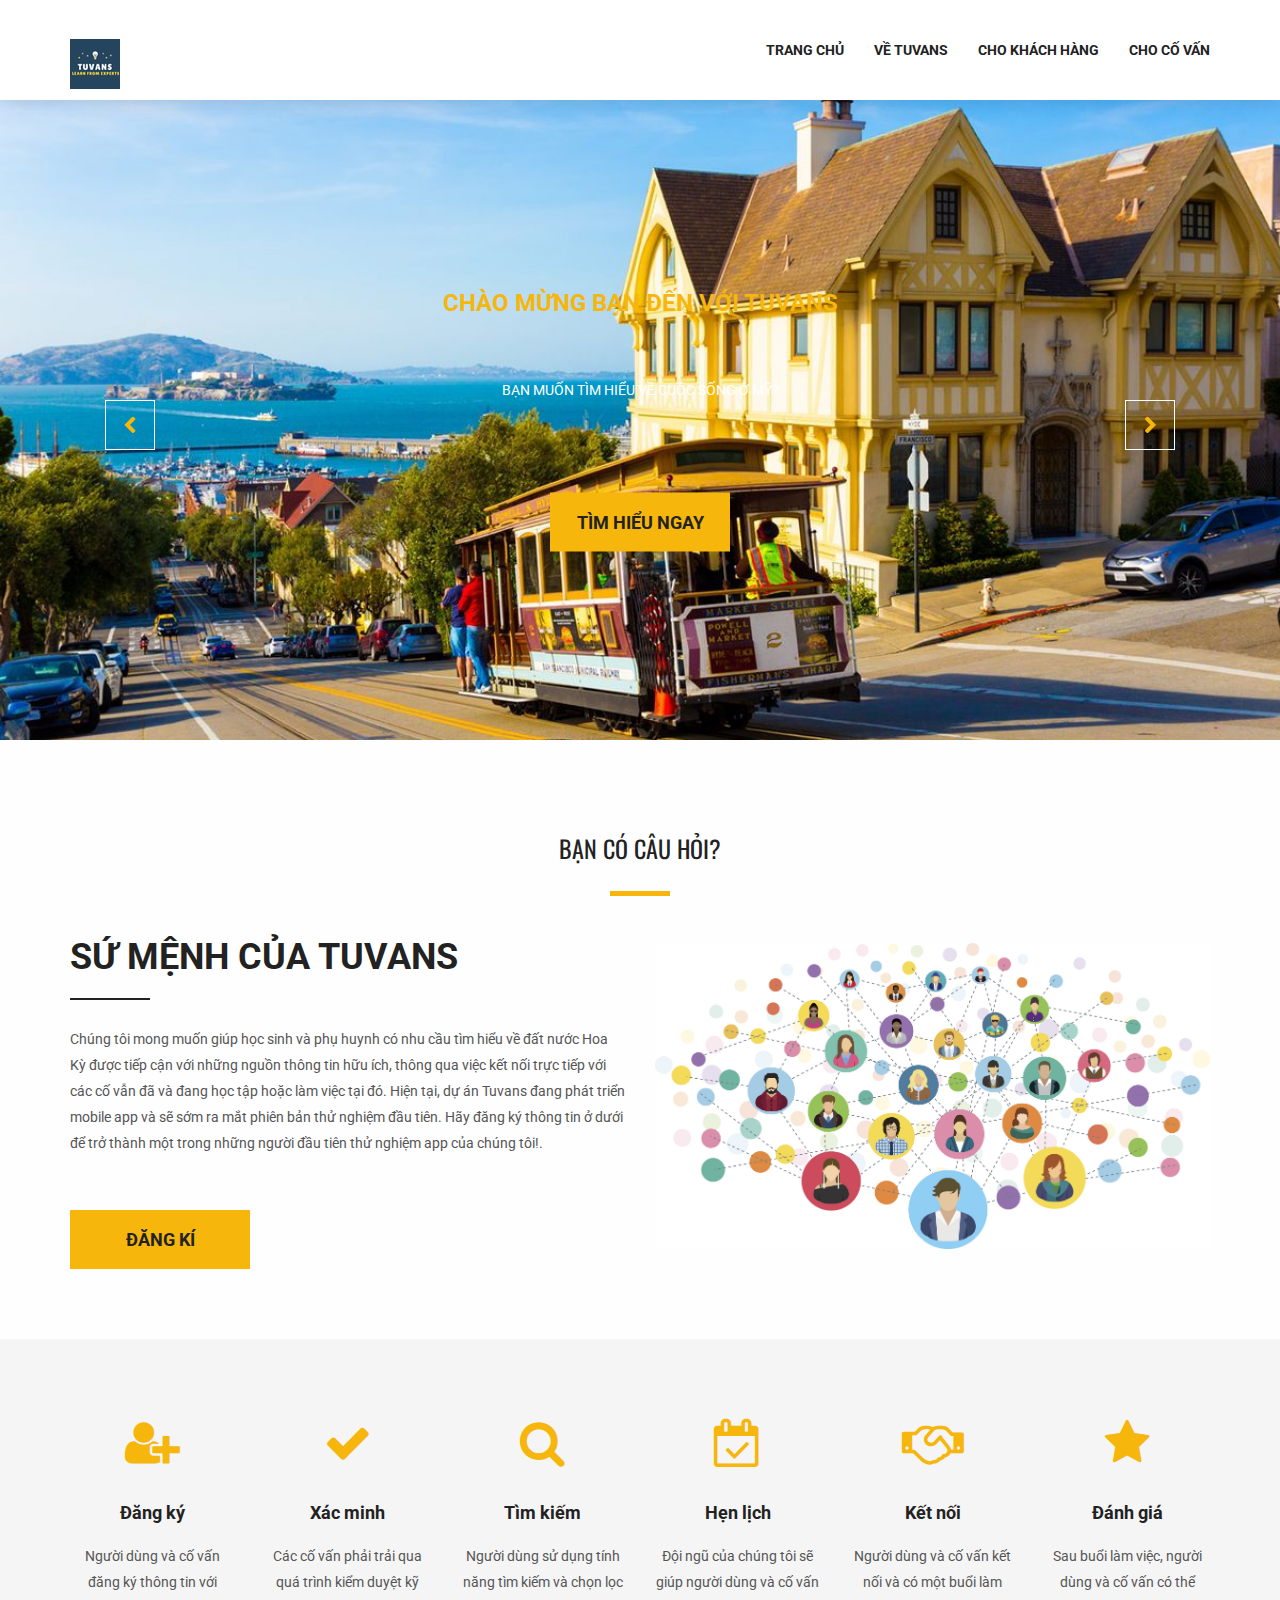
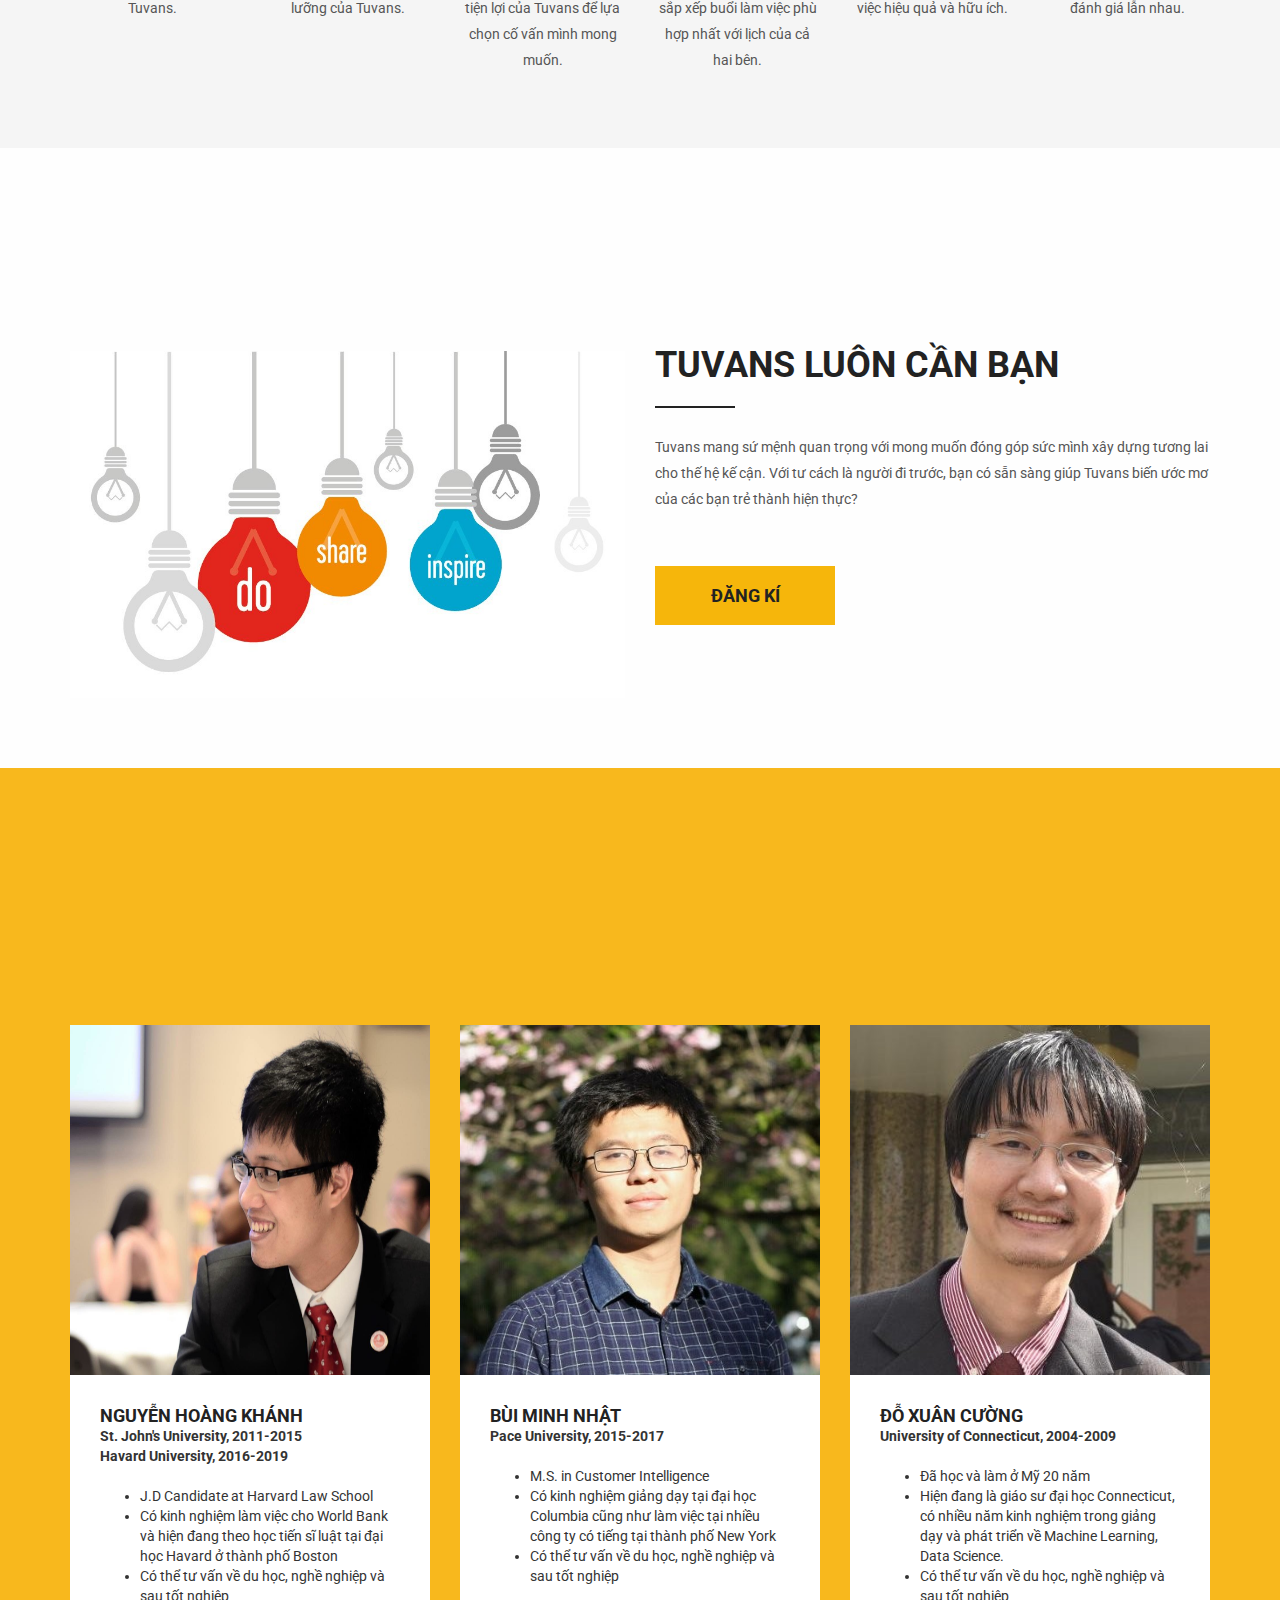
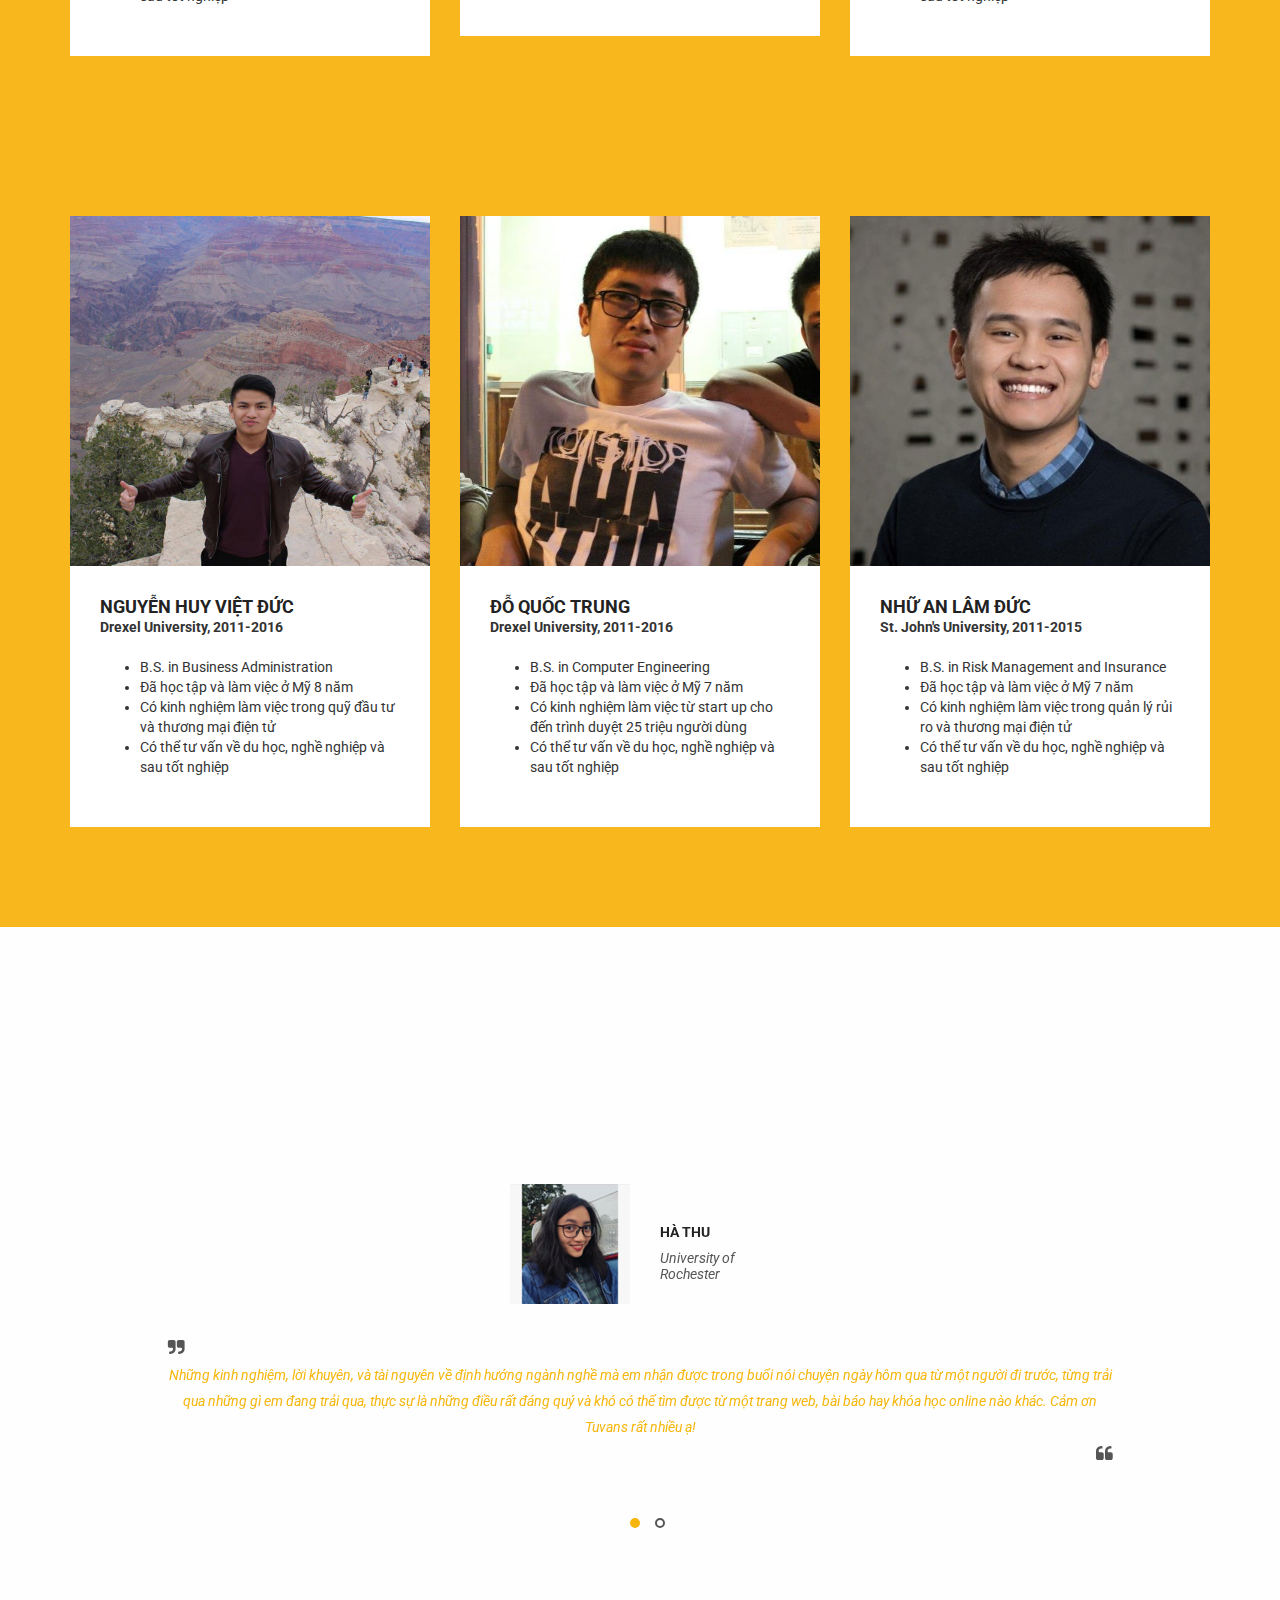
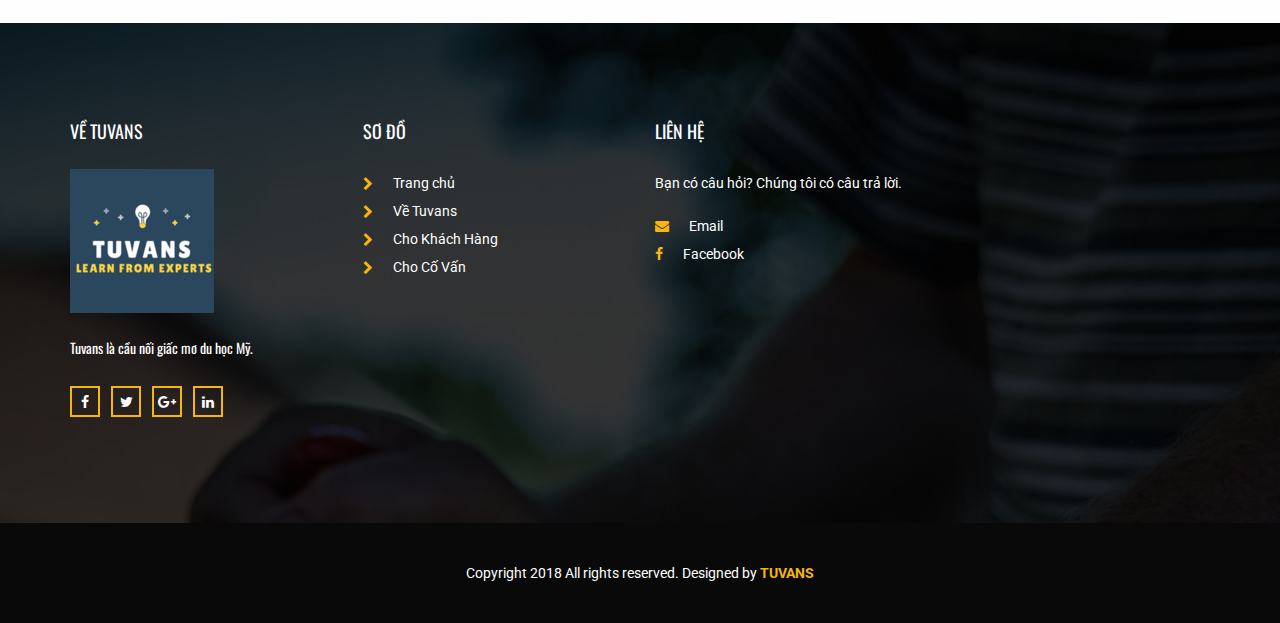
==== commit 6aba0198: "update content" ====
--- a/index.html
+++ b/index.html
@@ -48,7 +48,7 @@
 </head>
 <body>
 	<!-- Top Header_Area -->
-	<section class="top_header_area">
+<!-- 	<section class="top_header_area">
 	    <div class="container">
             <ul class="nav navbar-nav top_nav">
                 <li><a href="mailto:tuvansgroup@gmail.com"><i class="fa fa-envelope-o"></i>tuvansgroup@gmail.com</a></li>
@@ -61,7 +61,7 @@
                 <li><a href="#"><i class="fa fa-linkedin" aria-hidden="true"></i></a></li>
             </ul>
 	    </div>
-	</section>
+	</section> -->
 	<!-- End Top Header_Area -->
 
 	<!-- Header_Area -->
@@ -177,24 +177,39 @@
     <!-- Professional Builde -->
     <section class="professional_builder row">
         <div class="container">
-            <div class="tittle wow fadeInUp">
+<!--             <div class="tittle wow fadeInUp">
                 <h2>Kết nối với cố vấn qua Tuvans</h2>
-            </div>
+            </div> -->
             <div class="row builder_all">
-                <div class="col-md-4 col-sm-6 builder">
+                <div class="col-md-2 col-sm-6 builder">
+                    <i class="fa fa-user-plus" aria-hidden="true"></i>
+                    <h4>Đăng ký</h4>
+                    <p>Người dùng và cố vấn đăng ký thông tin với Tuvans.</p>
+                </div>
+                <div class="col-md-2 col-sm-6 builder">
+                    <i class="fa fa-check" aria-hidden="true"></i>
+                    <h4>Xác minh </h4>
+                    <p>Các cố vấn phải trải qua quá trình kiểm duyệt kỹ lưỡng của Tuvans.</p>
+                </div>
+                <div class="col-md-2 col-sm-6 builder">
                     <i class="fa fa-search" aria-hidden="true"></i>
                     <h4>Tìm kiếm</h4>
-                    <p>Sử dụng tính năng tìm kiếm và chọn lọc tiện lợi của Tuvans để kết nối với cố vấn bạn mong muốn. Hoặc, trả lời một vài câu hỏi ngắn và Tuvans sẽ đề xuất cho bạn những cố vấn phù hợp nhất.</p>
-                </div>
-                <div class="col-md-4 col-sm-6 builder">
+                    <p>Người dùng sử dụng tính năng tìm kiếm và chọn lọc tiện lợi của Tuvans để lựa chọn cố vấn mình mong muốn.</p>
+                </div>
+                <div class="col-md-2 col-sm-6 builder">
                     <i class="fa fa-calendar-check-o" aria-hidden="true"></i>
-                    <h4>Đặt lịch</h4>
-                    <p>Lựa chọn thời gian phù hợp nhất cho buổi làm việc của bạn và cố vấn.</p>
-                </div>
-                <div class="col-md-4 col-sm-6 builder">
+                    <h4>Hẹn lịch</h4>
+                    <p>Đội ngũ của chúng tôi sẽ giúp người dùng và cố vấn sắp xếp buổi làm việc phù hợp nhất với lịch của cả hai bên.</p>
+                </div>
+                <div class="col-md-2 col-sm-6 builder">
                     <i class="fa fa-handshake-o" aria-hidden="true"></i>
                     <h4>Kết nối</h4>
-                    <p>Kết nối với cố vấn và có một buổi làm việc thật hữu ích. Sau khi kết thúc, bạn có thể đánh giá về buổi làm việc và cố vấn.</p>
+                    <p>Người dùng và cố vấn kết nối và có một buổi làm việc hiệu quả và hữu ích.</p>
+                </div>
+                <div class="col-md-2 col-sm-6 builder">
+                    <i class="fa fa-star" aria-hidden="true"></i>
+                    <h4>Đánh giá</h4>
+                    <p>Sau buổi làm việc, người dùng và cố vấn có thể đánh giá lẫn nhau.</p>
                 </div>
             </div>
         </div>
@@ -222,33 +237,6 @@
         </div>
     </section>
     <!-- End About Us Area -->
-
-    <!-- Professional Builde -->
-    <section class="professional_builder row">
-        <div class="container">
-            <div class="tittle wow fadeInUp">
-                <h2>Kết nối với khách hàng qua Tuvans</h2>
-            </div>
-           <div class="row builder_all">
-                <div class="col-md-4 col-sm-6 builder">
-                    <i class="fa fa-user-plus" aria-hidden="true"></i>
-                    <h4>Đăng Kí</h4>
-                    <p>Cung cấp các thông tin cần thiết cho Tuvans.</p>
-                </div>
-                <div class="col-md-4 col-sm-6 builder">
-                    <i class="fa fa-check" aria-hidden="true"></i>
-                    <h4>Xác Minh</h4>
-                    <p>Thông tin của bạn sẽ được kiểm duyệt bởi quy trình của chúng tôi. Một khi bạn đã thông qua thì xin chúc mừng, bạn đã trở thành một cố vấn của Tuvans!</p>
-                </div>
-                <div class="col-md-4 col-sm-6 builder">
-                    <i class="fa fa-phone" aria-hidden="true"></i>
-                    <h4>Tư vấn</h4>
-                    <p>Nhận lịch từ khách hàng và có một buổi làm việc thật hiệu quả. Sau khi kết thúc, bạn có thể đánh giá về buổi làm việc và khách hàng.</p>
-                </div>
-           </div>
-        </div>
-    </section>
-    <!-- End Professional Builde -->
 
     <section class="what_we_area row">
         <div class="container">
--- a/css/style.css
+++ b/css/style.css
@@ -450,7 +450,7 @@
 }
 .slider_area .slider_inner .camera_caption div h5 {
   color: #f6b60b;
-  font: 400 24px "Roboto", sans-serif;
+  font: 700 24px "Roboto", sans-serif;
 }
 .slider_area .slider_inner .camera_caption div h3 {
   color: #fff;
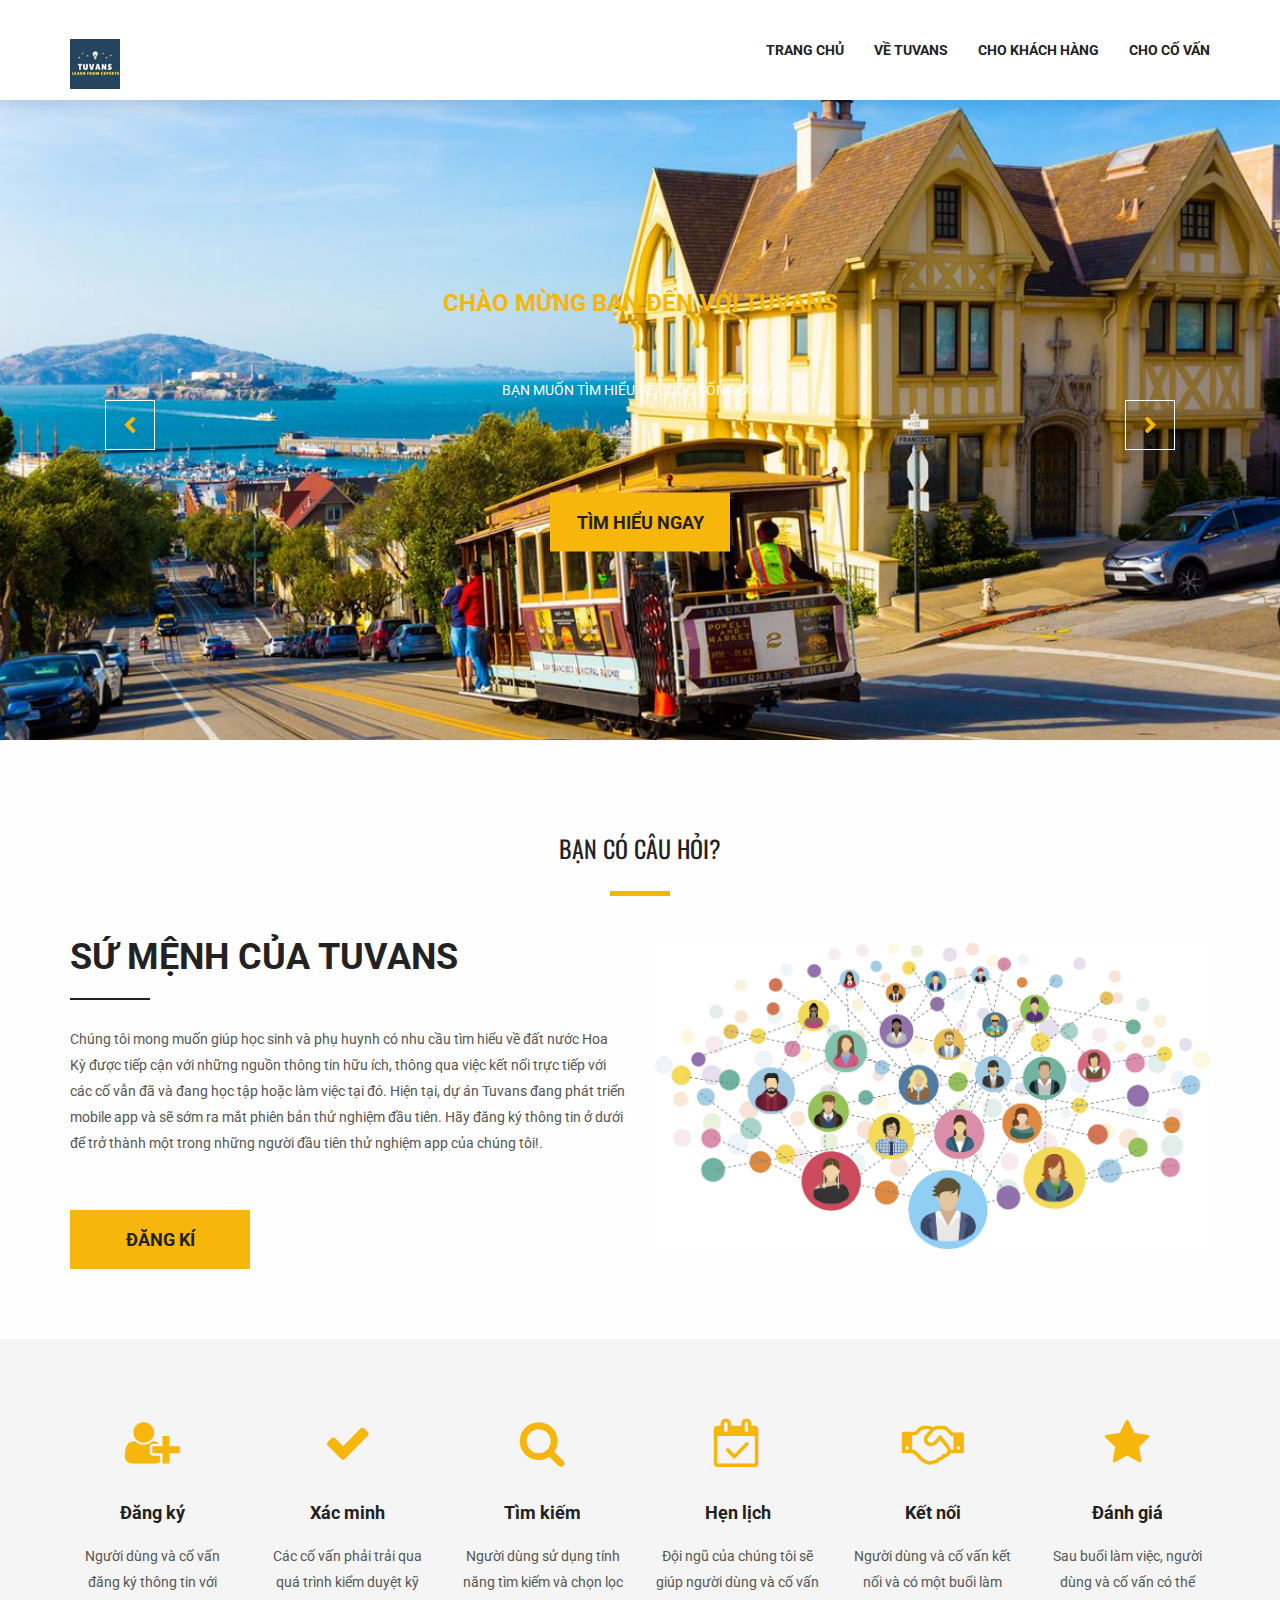
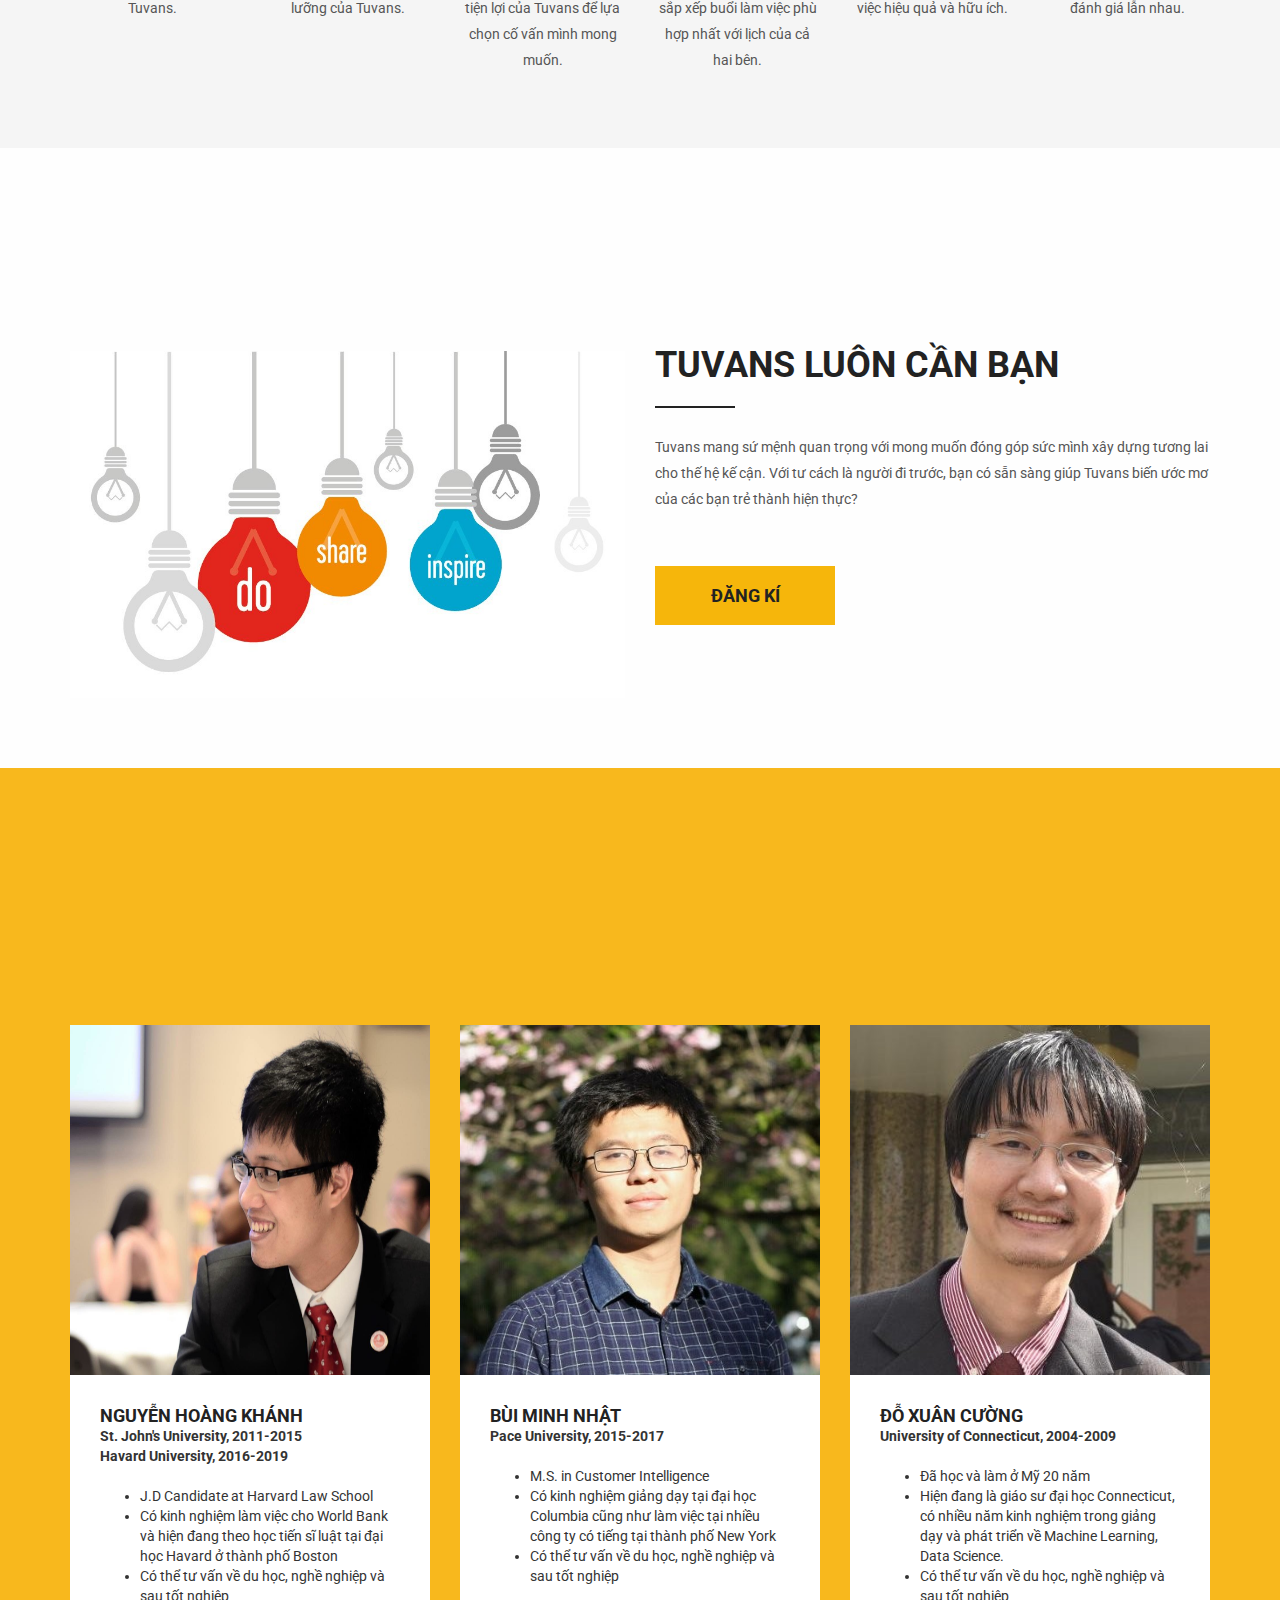
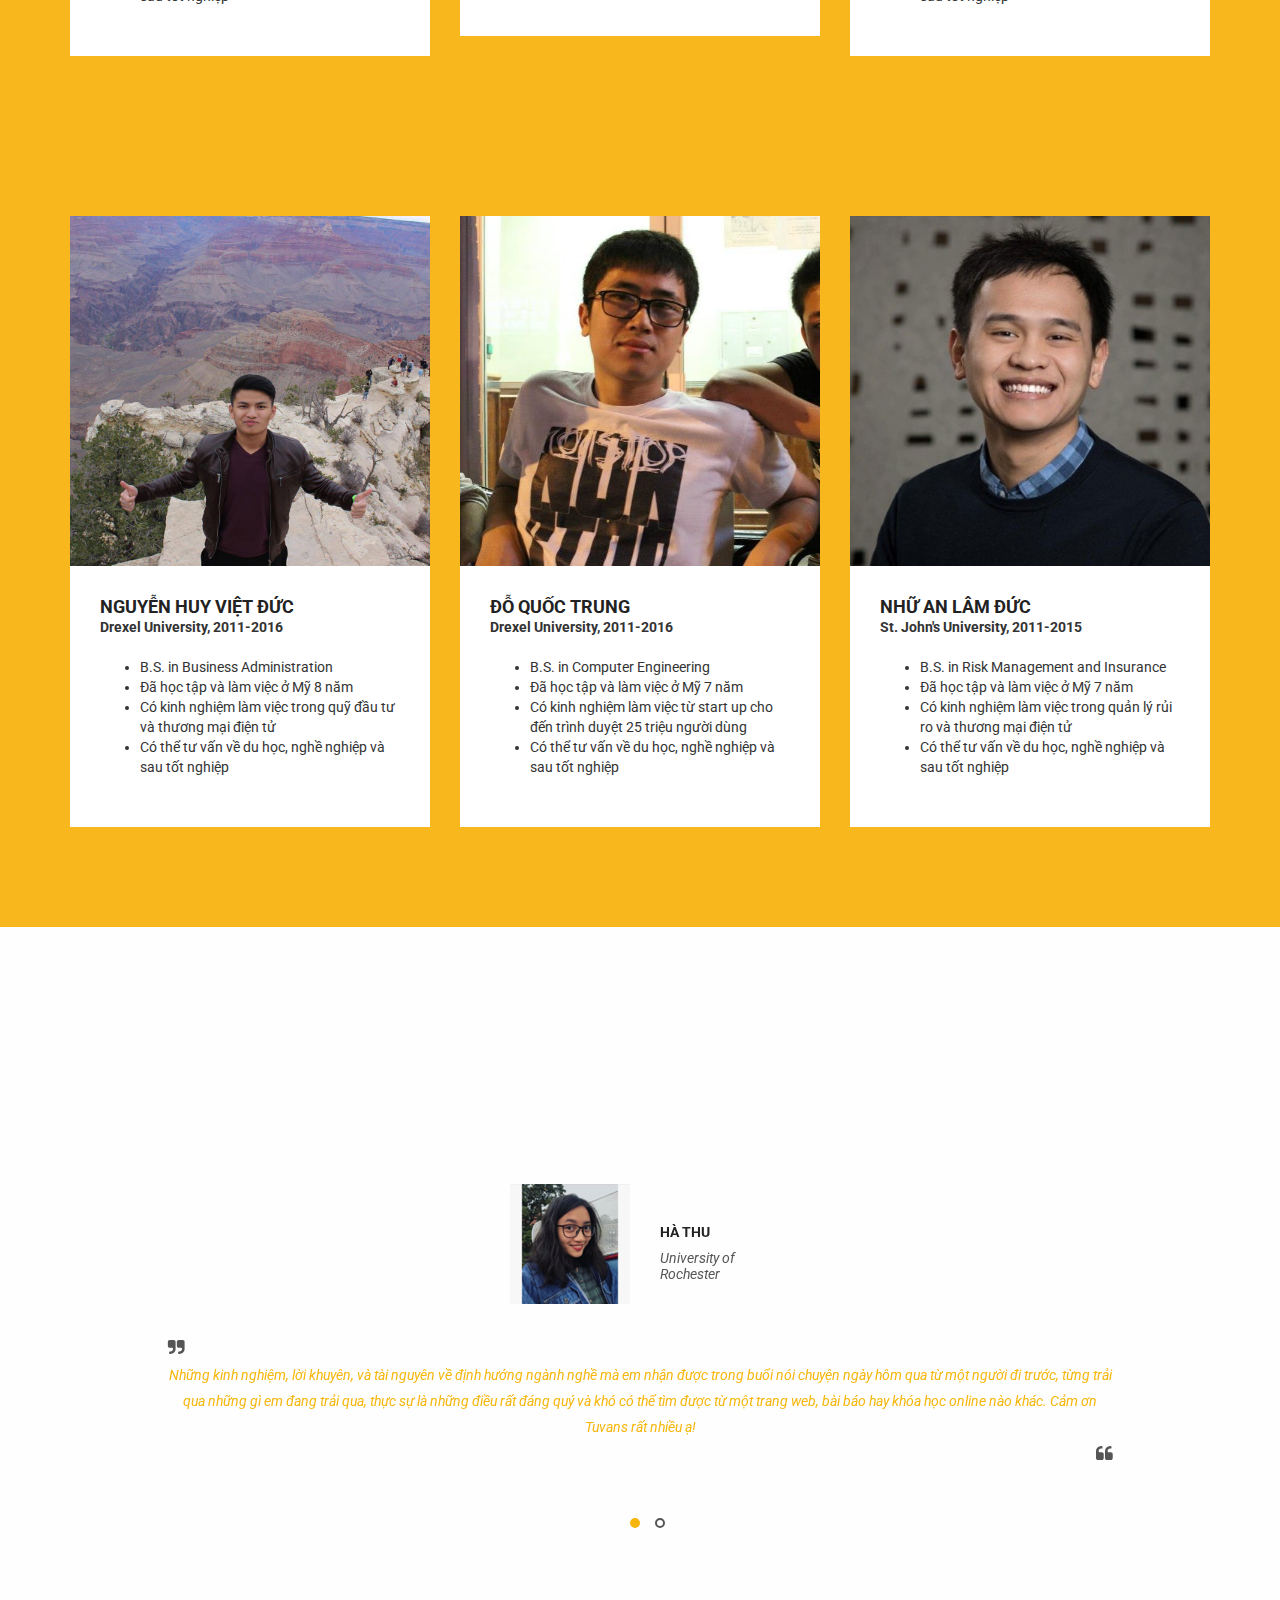
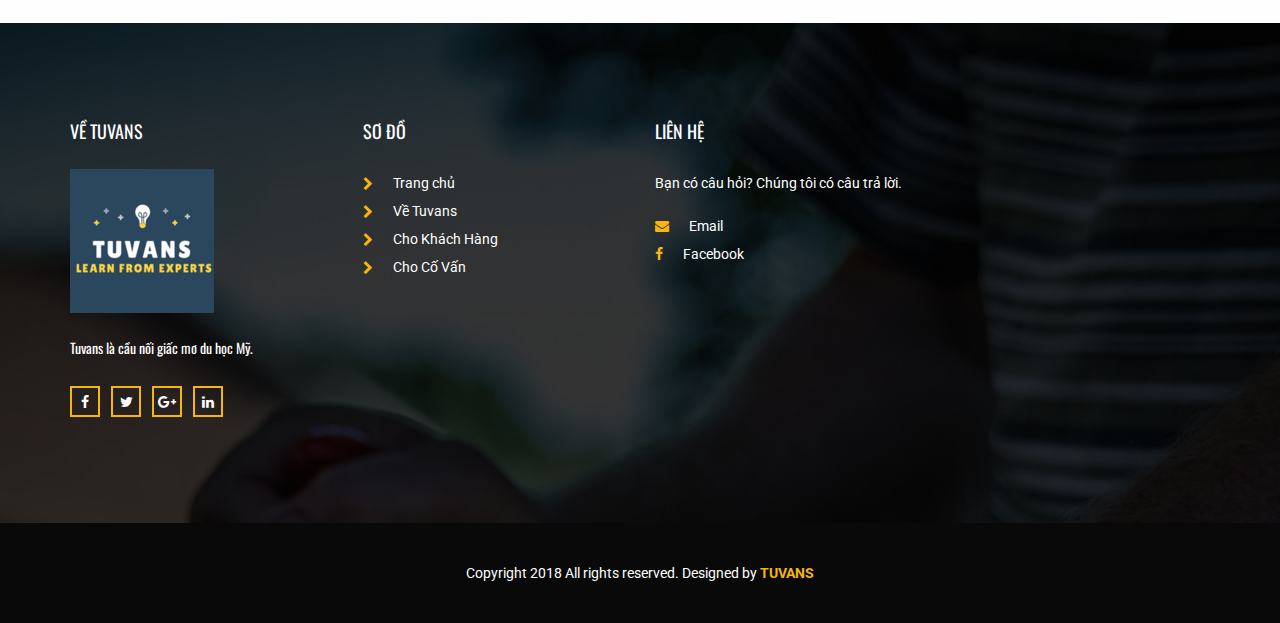
==== commit 7a839fa9: "update content" ====
--- a/index.html
+++ b/index.html
@@ -494,13 +494,6 @@
 
     <script type="text/javascript" src="//downloads.mailchimp.com/js/signup-forms/popup/embed.js" data-dojo-config="usePlainJson: true, isDebug: false"></script><script type="text/javascript">require(["mojo/signup-forms/Loader"], function(L) { L.start({"baseUrl":"mc.us18.list-manage.com","uuid":"fc83e7e6c44ce48ffb02a92c9","lid":"d1715c1850"}) })</script>
 
-    <!-- Email subscription box -->
-    <script>
-      (function (w,i,d,g,e,t,s) {w[d] = w[d]||[];t= i.createElement(g);
-        t.async=1;t.src=e;s=i.getElementsByTagName(g)[0];s.parentNode.insertBefore(t, s);
-      })(window, document, '_gscq','script','//widgets.getsitecontrol.com/139016/script.js');
-    </script>
-
     <div id="fb-root"></div>
     <script>(function(d, s, id) {
       var js, fjs = d.getElementsByTagName(s)[0];
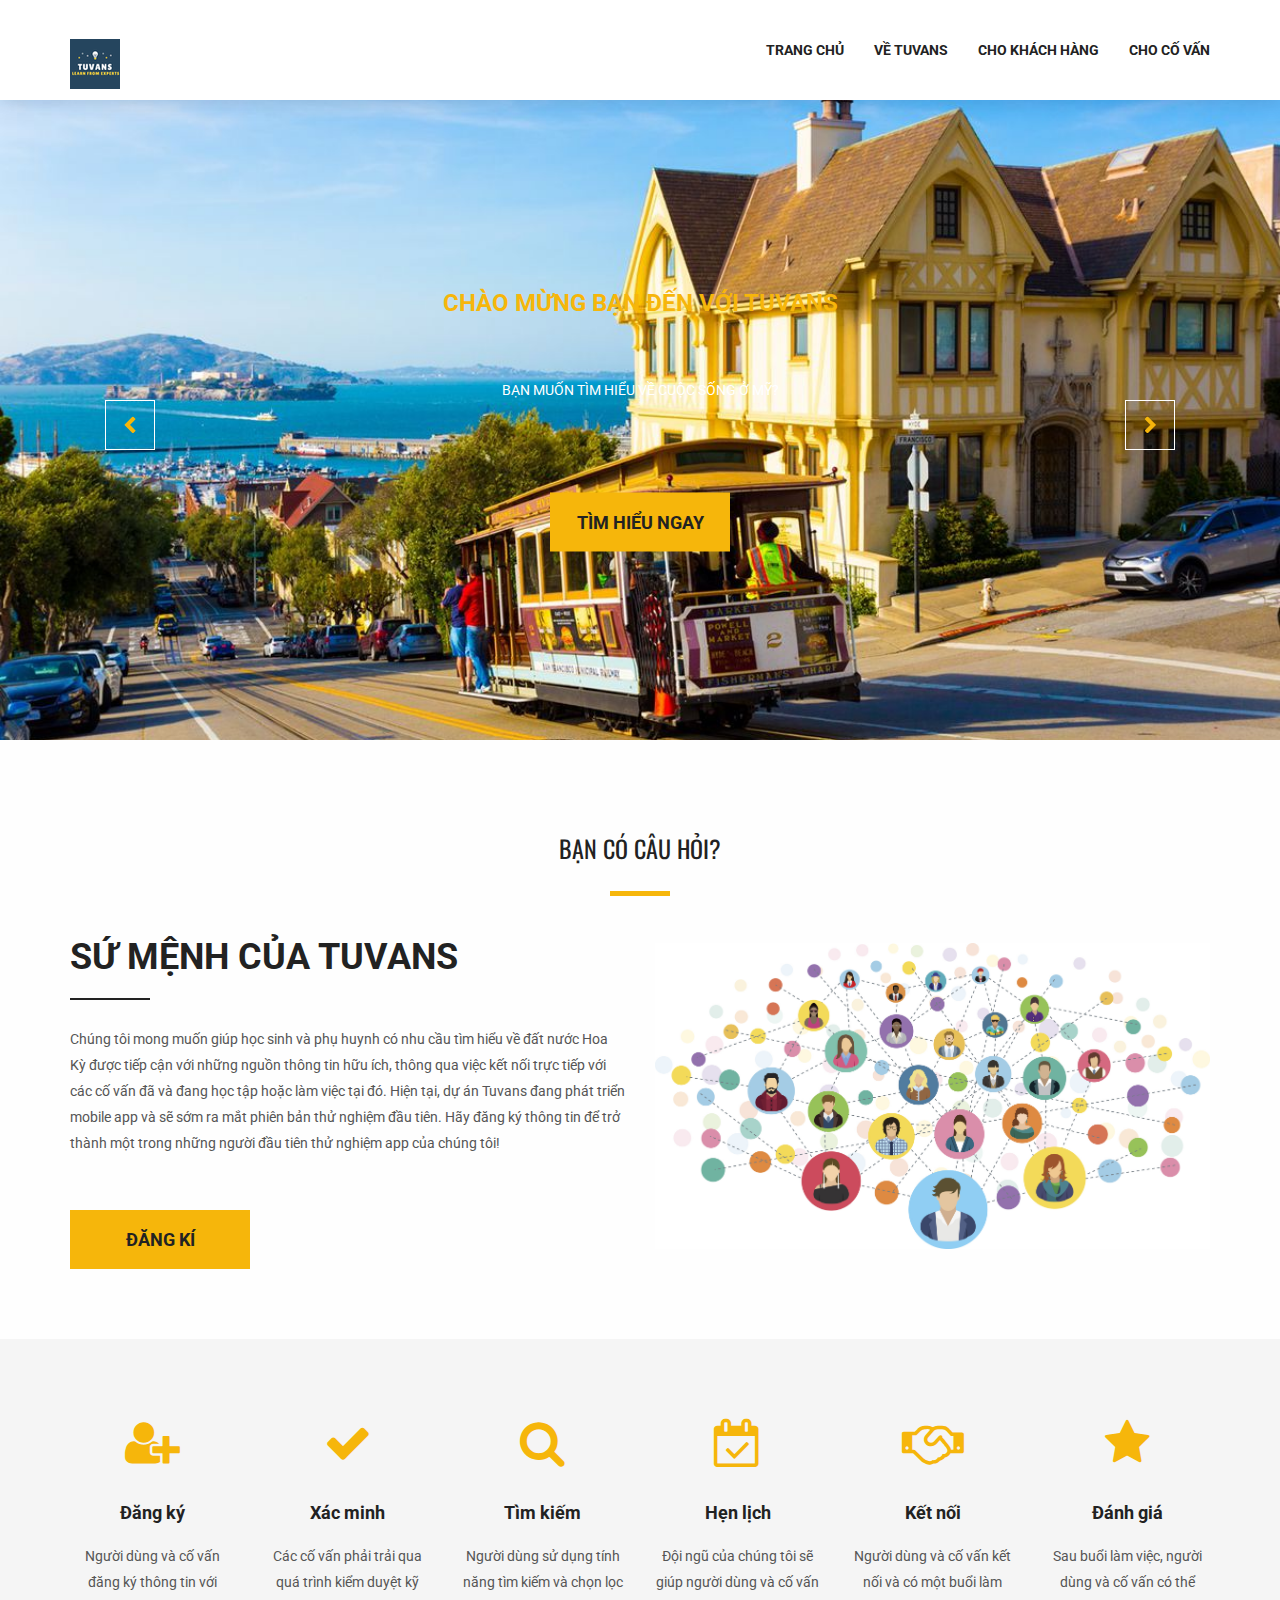
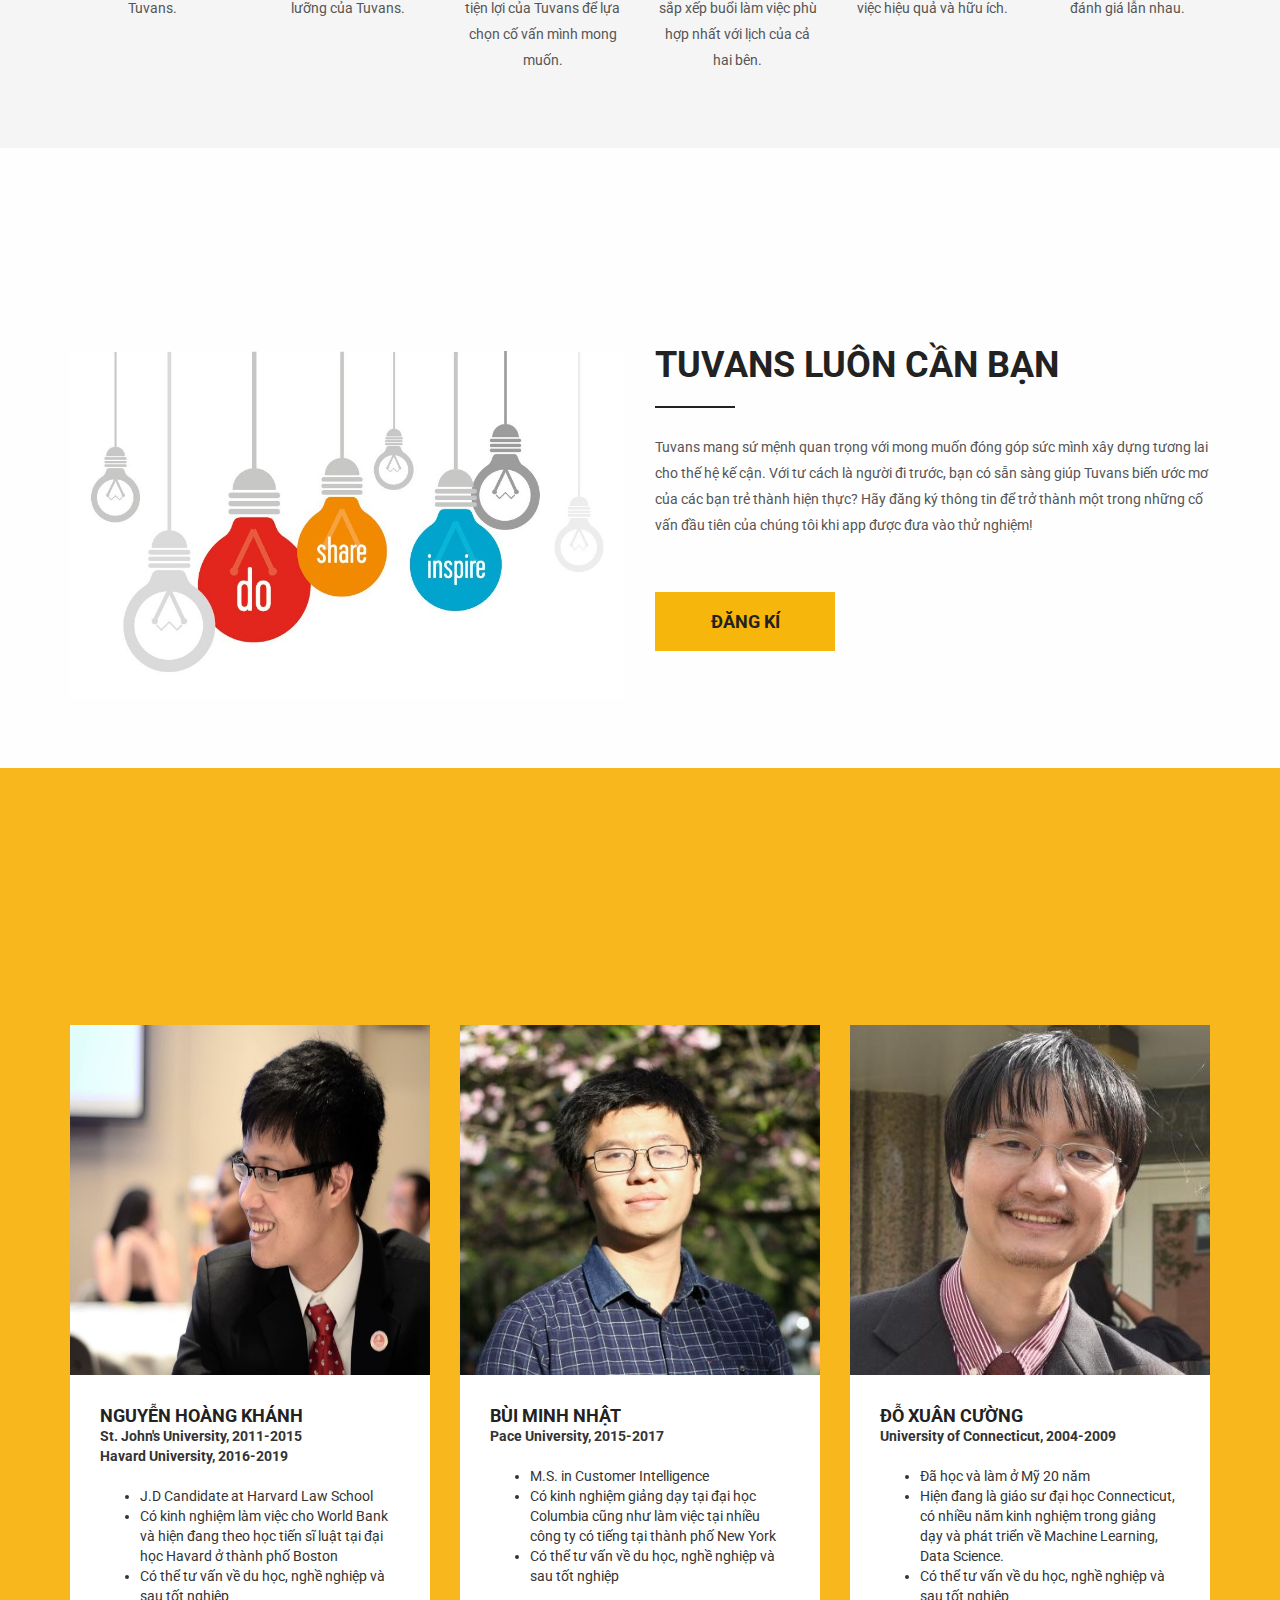
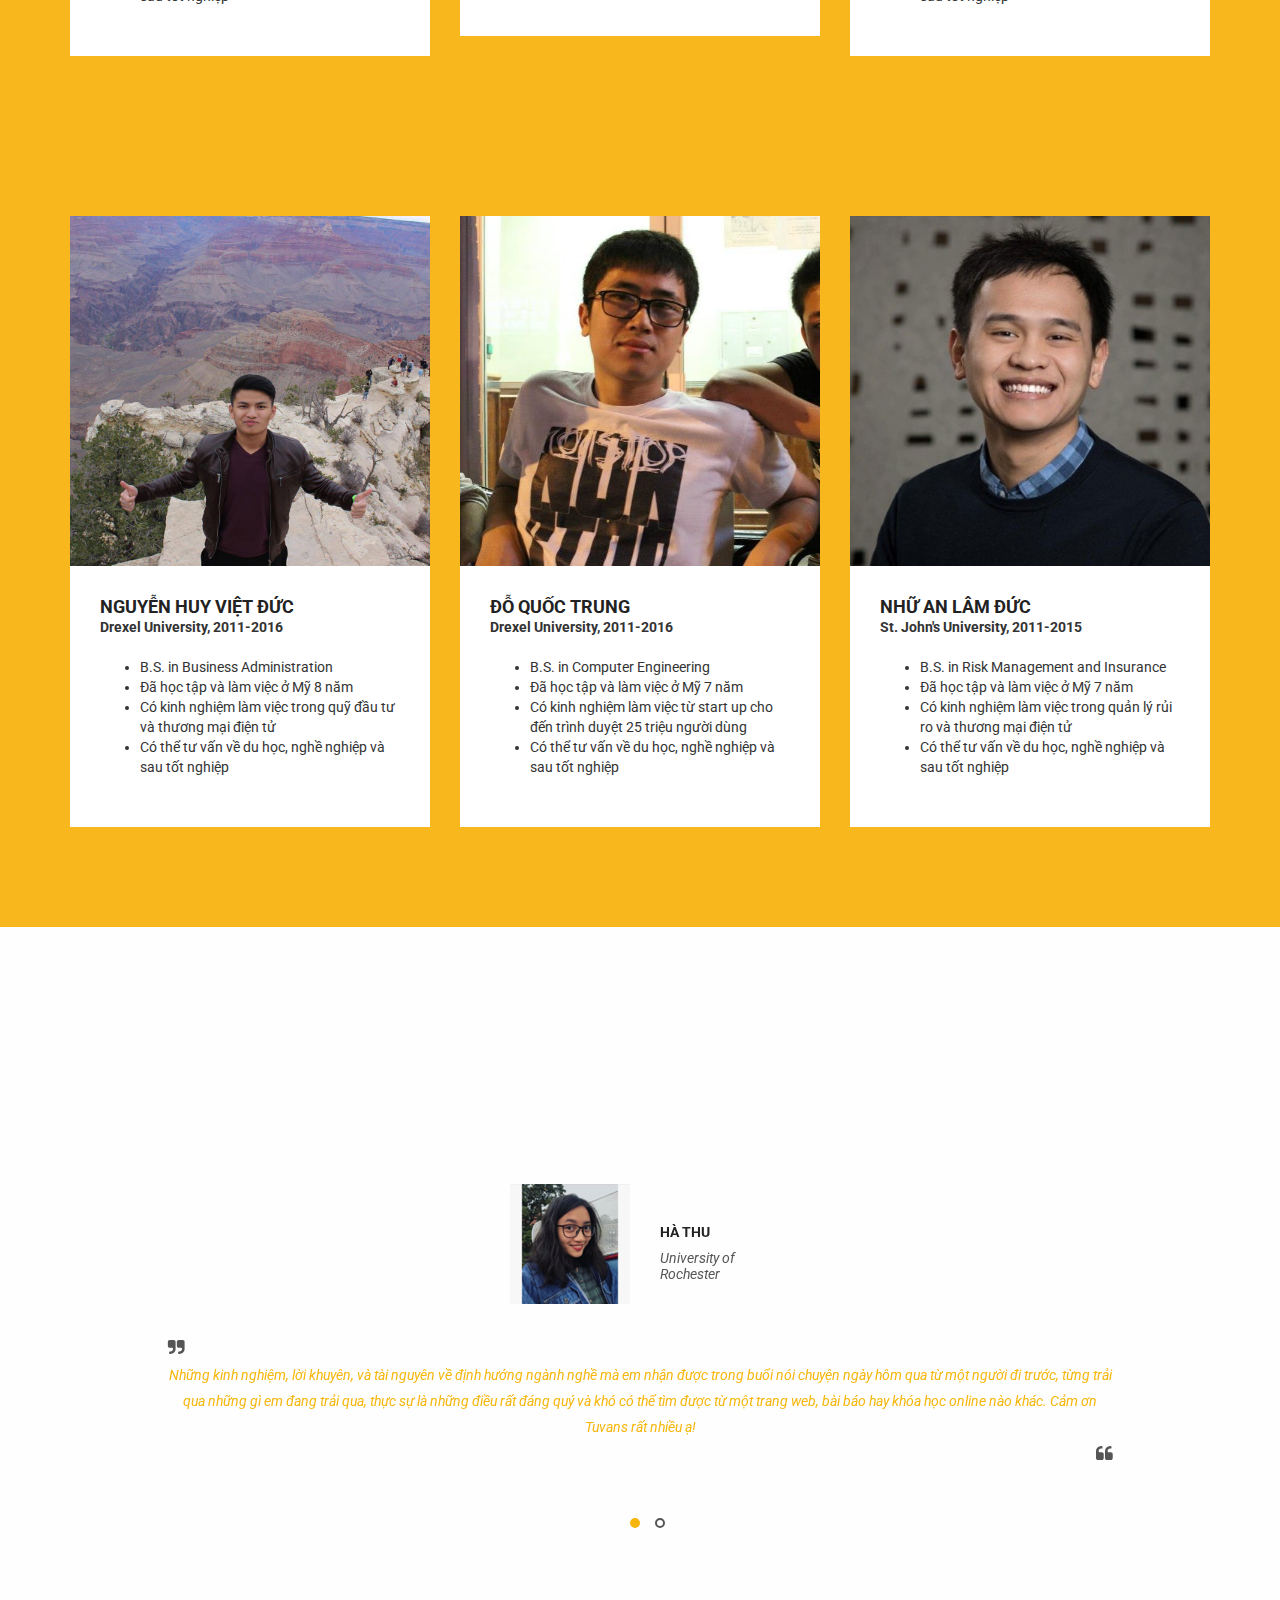
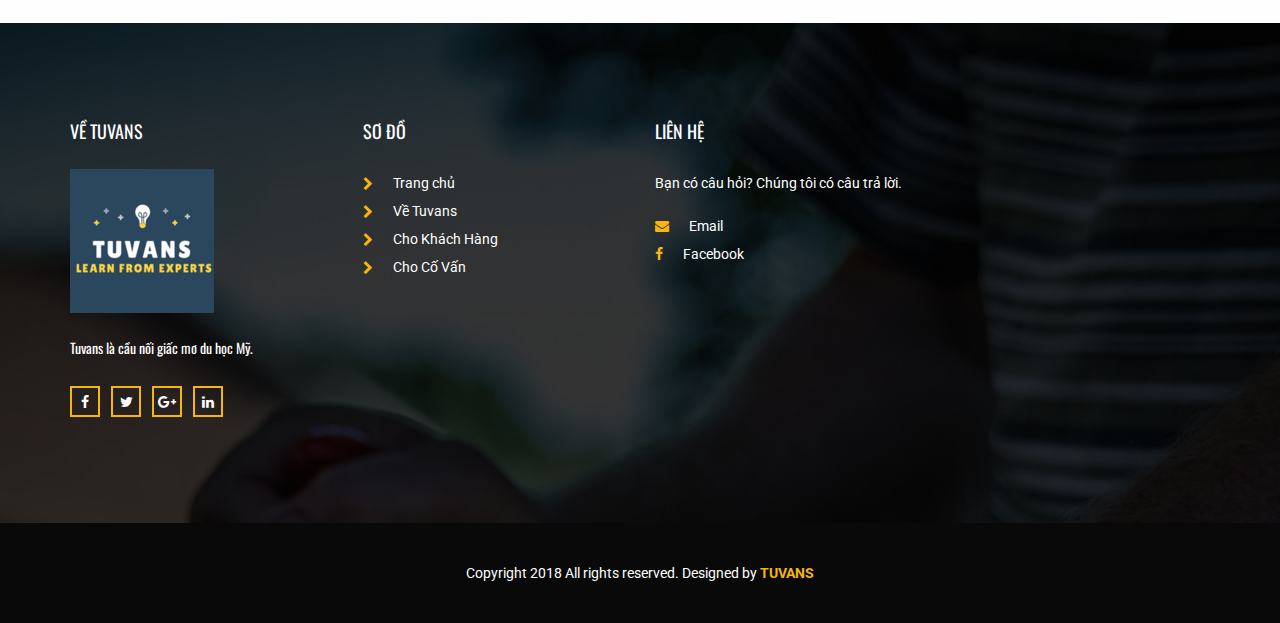
==== commit afbb016e: "update content" ====
--- a/index.html
+++ b/index.html
@@ -163,7 +163,7 @@
                     <div class="subtittle">
                         <h2>Sứ mệnh của Tuvans</h2>
                     </div>
-                    <p>Chúng tôi mong muốn giúp học sinh và phụ huynh có nhu cầu tìm hiểu về đất nước Hoa Kỳ được tiếp cận với những nguồn thông tin hữu ích, thông qua việc kết nối trực tiếp với các cố vẫn đã và đang học tập hoặc làm việc tại đó. Hiện tại, dự án Tuvans đang phát triển mobile app và sẽ sớm ra mắt phiên bản thử nghiệm đầu tiên. Hãy đăng ký thông tin ở dưới để trở thành một trong những người đầu tiên thử nghiệm app của chúng tôi!.</p>
+                    <p>Chúng tôi mong muốn giúp học sinh và phụ huynh có nhu cầu tìm hiểu về đất nước Hoa Kỳ được tiếp cận với những nguồn thông tin hữu ích, thông qua việc kết nối trực tiếp với các cố vấn đã và đang học tập hoặc làm việc tại đó. Hiện tại, dự án Tuvans đang phát triển mobile app và sẽ sớm ra mắt phiên bản thử nghiệm đầu tiên. Hãy đăng ký thông tin để trở thành một trong những người đầu tiên thử nghiệm app của chúng tôi!</p>
                     <a href="khachhang.html" target="_blank" class="button_all">đăng kí</a>
                 </div>
                 <div class="col-md-6 col-sm-6 about_client">
@@ -230,7 +230,7 @@
                     <div class="subtittle">
                         <h2>Tuvans luôn cần bạn</h2>
                     </div>
-                    <p>Tuvans mang sứ mệnh quan trọng với mong muốn đóng góp sức mình xây dựng tương lai cho thế hệ kế cận. Với tư cách là người đi trước, bạn có sẵn sàng giúp Tuvans biến ước mơ của các bạn trẻ thành hiện thực?</p>
+                    <p>Tuvans mang sứ mệnh quan trọng với mong muốn đóng góp sức mình xây dựng tương lai cho thế hệ kế cận. Với tư cách là người đi trước, bạn có sẵn sàng giúp Tuvans biến ước mơ của các bạn trẻ thành hiện thực? Hãy đăng ký thông tin để trở thành một trong những cố vấn đầu tiên của chúng tôi khi app được đưa vào thử nghiệm!</p>
                     <a href="tuvan.html" target="_blank" class="button_all">đăng kí</a>
                 </div>
             </div>
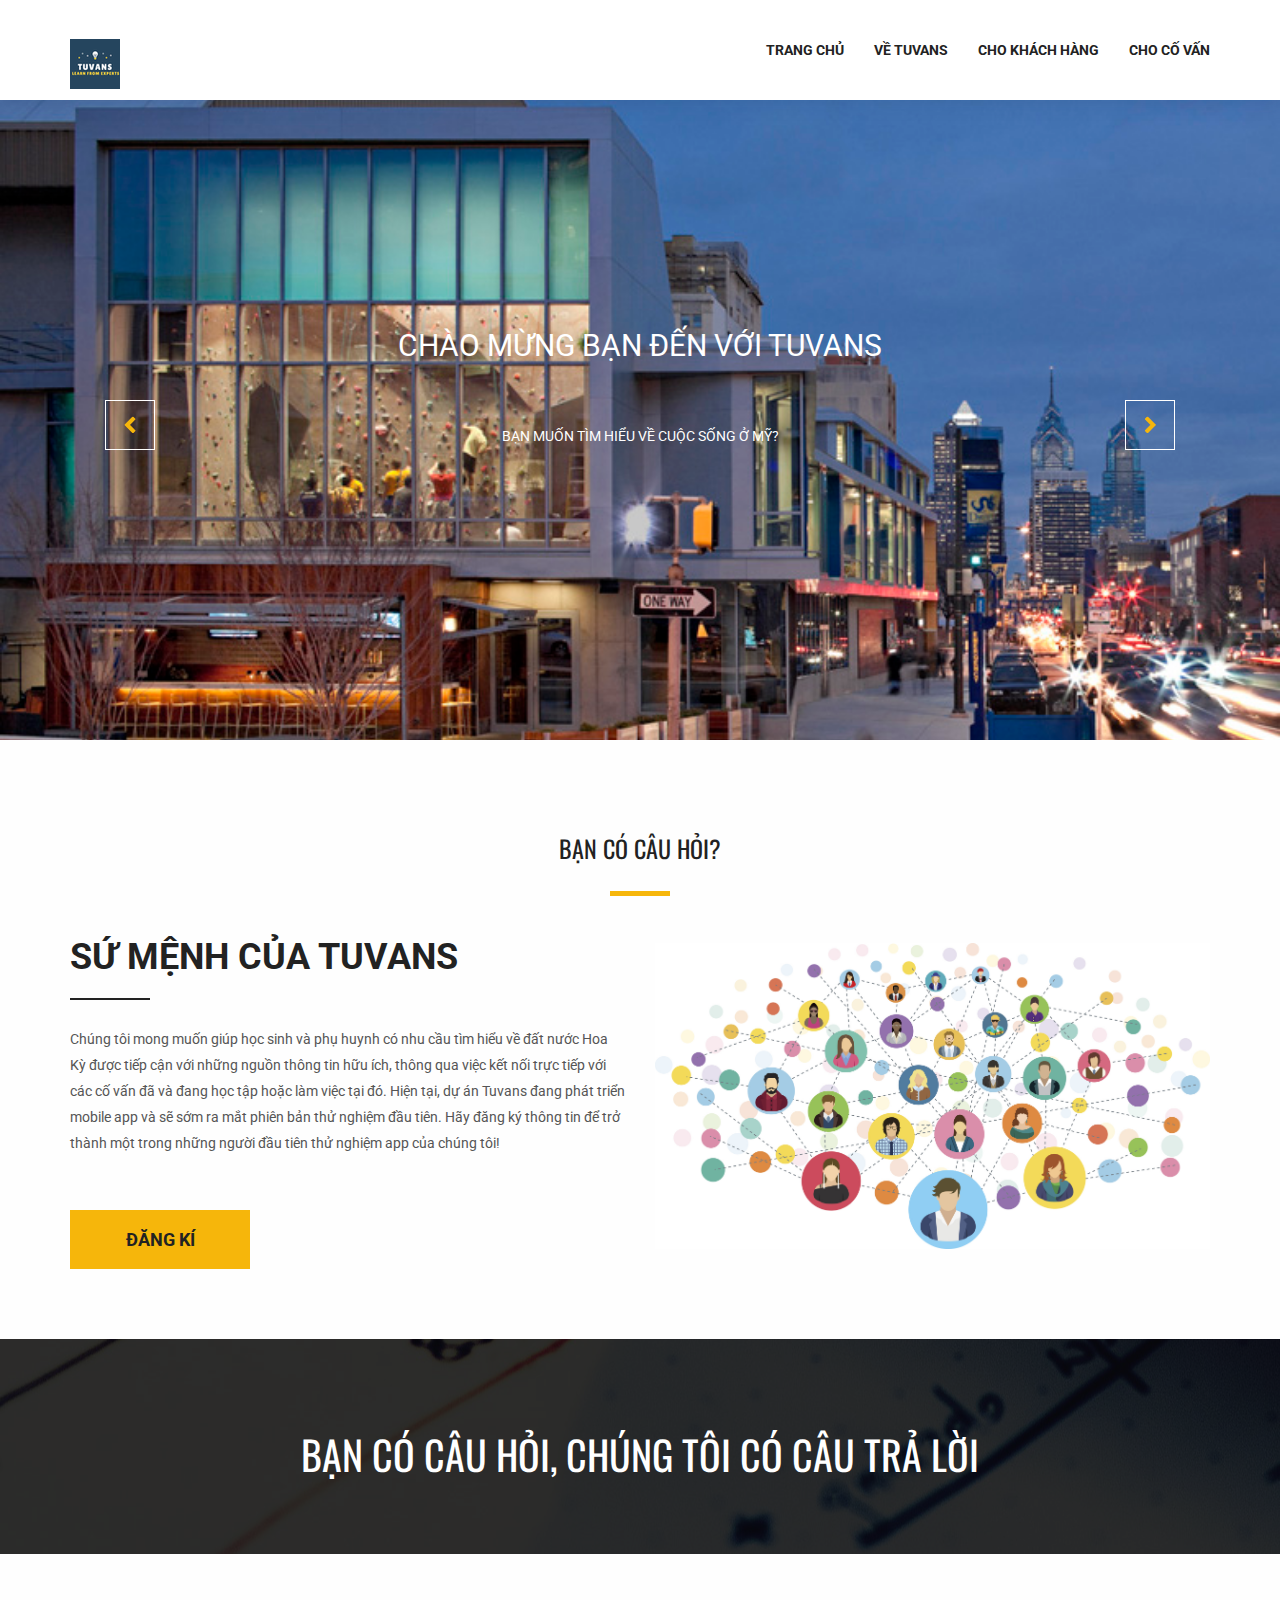
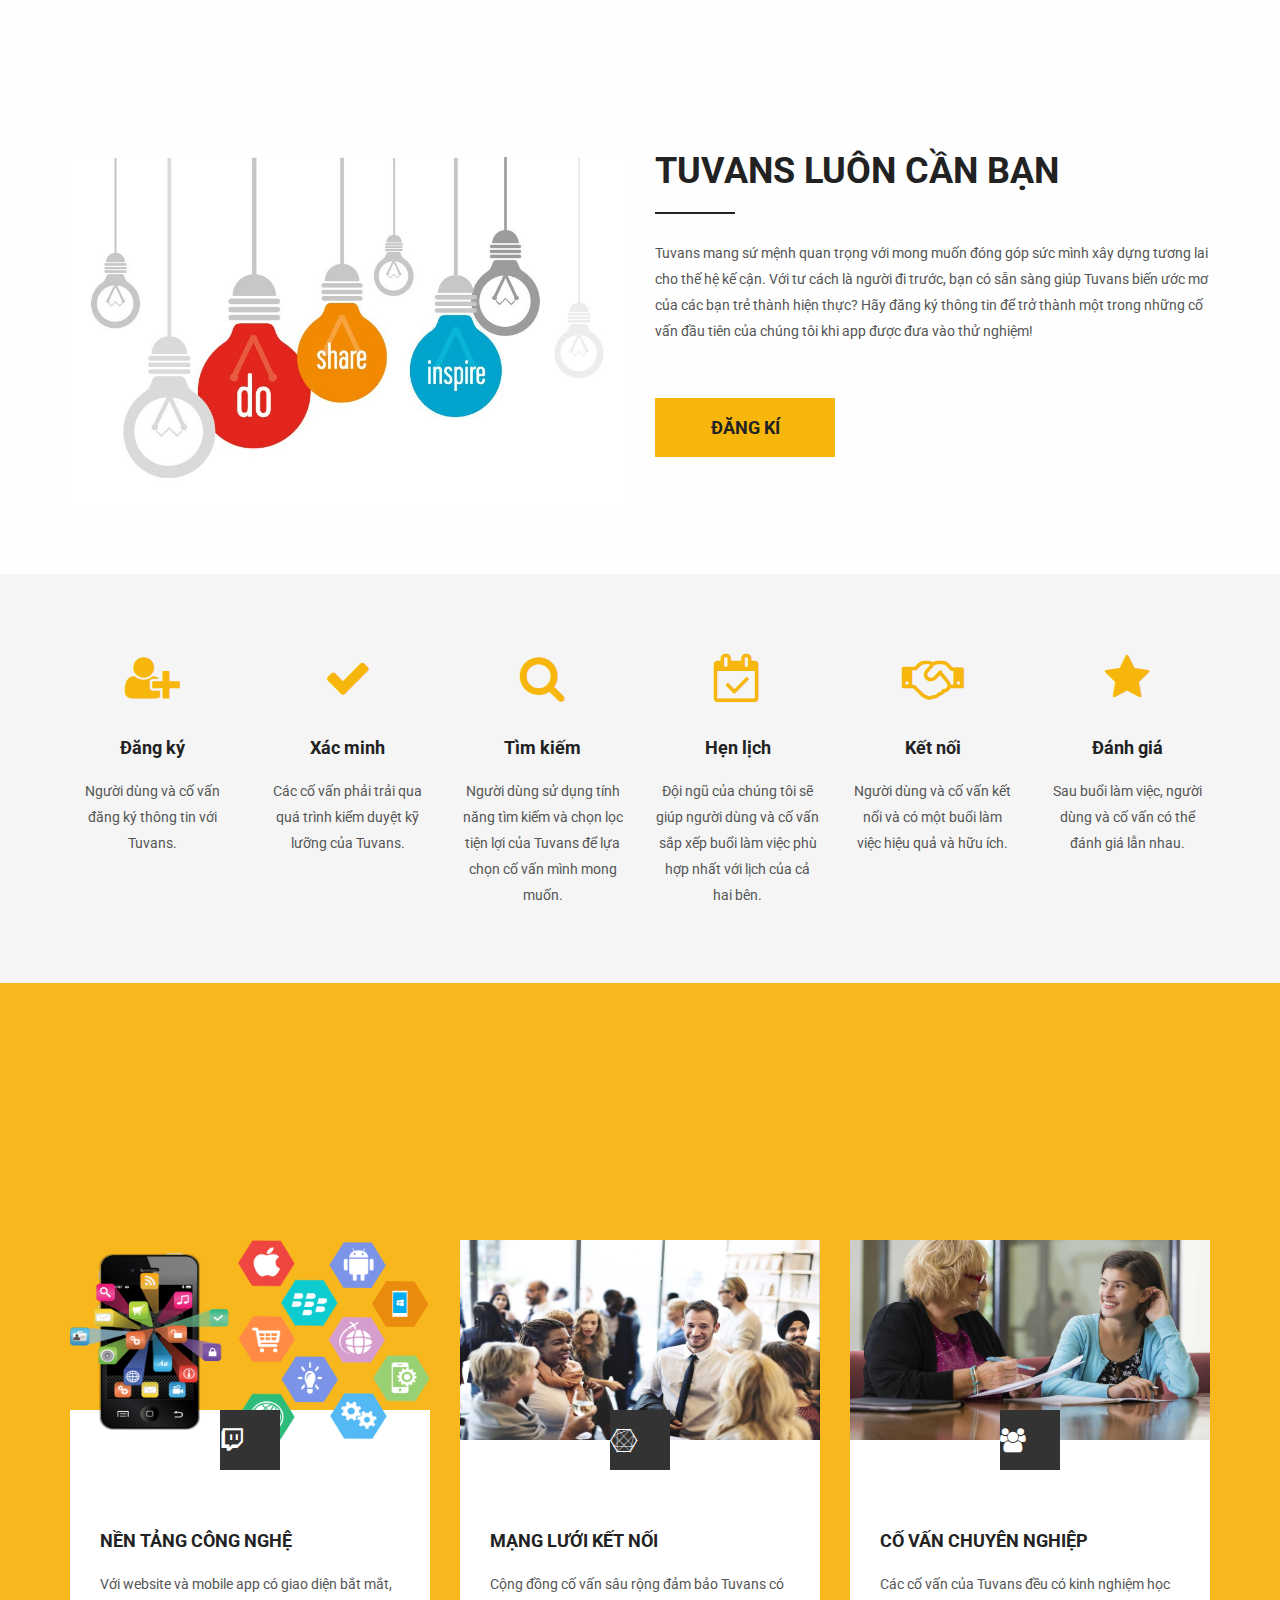
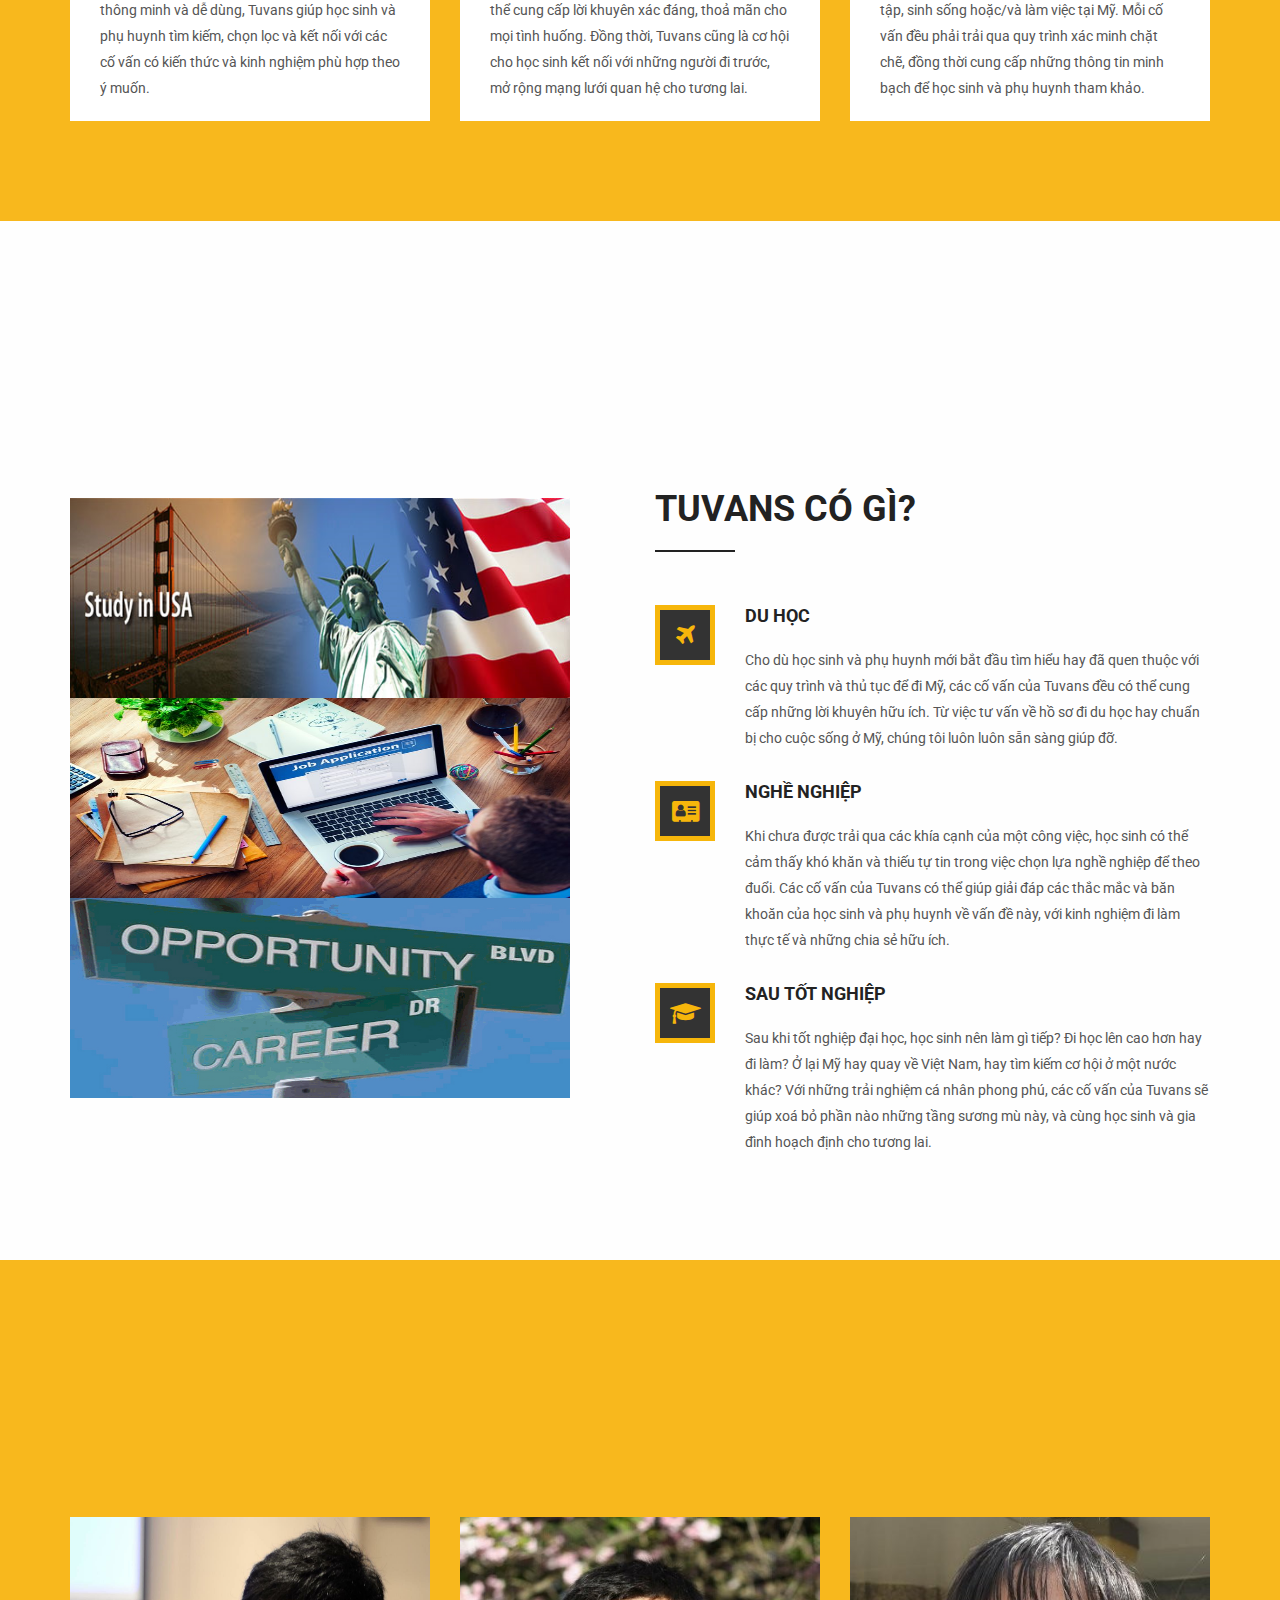
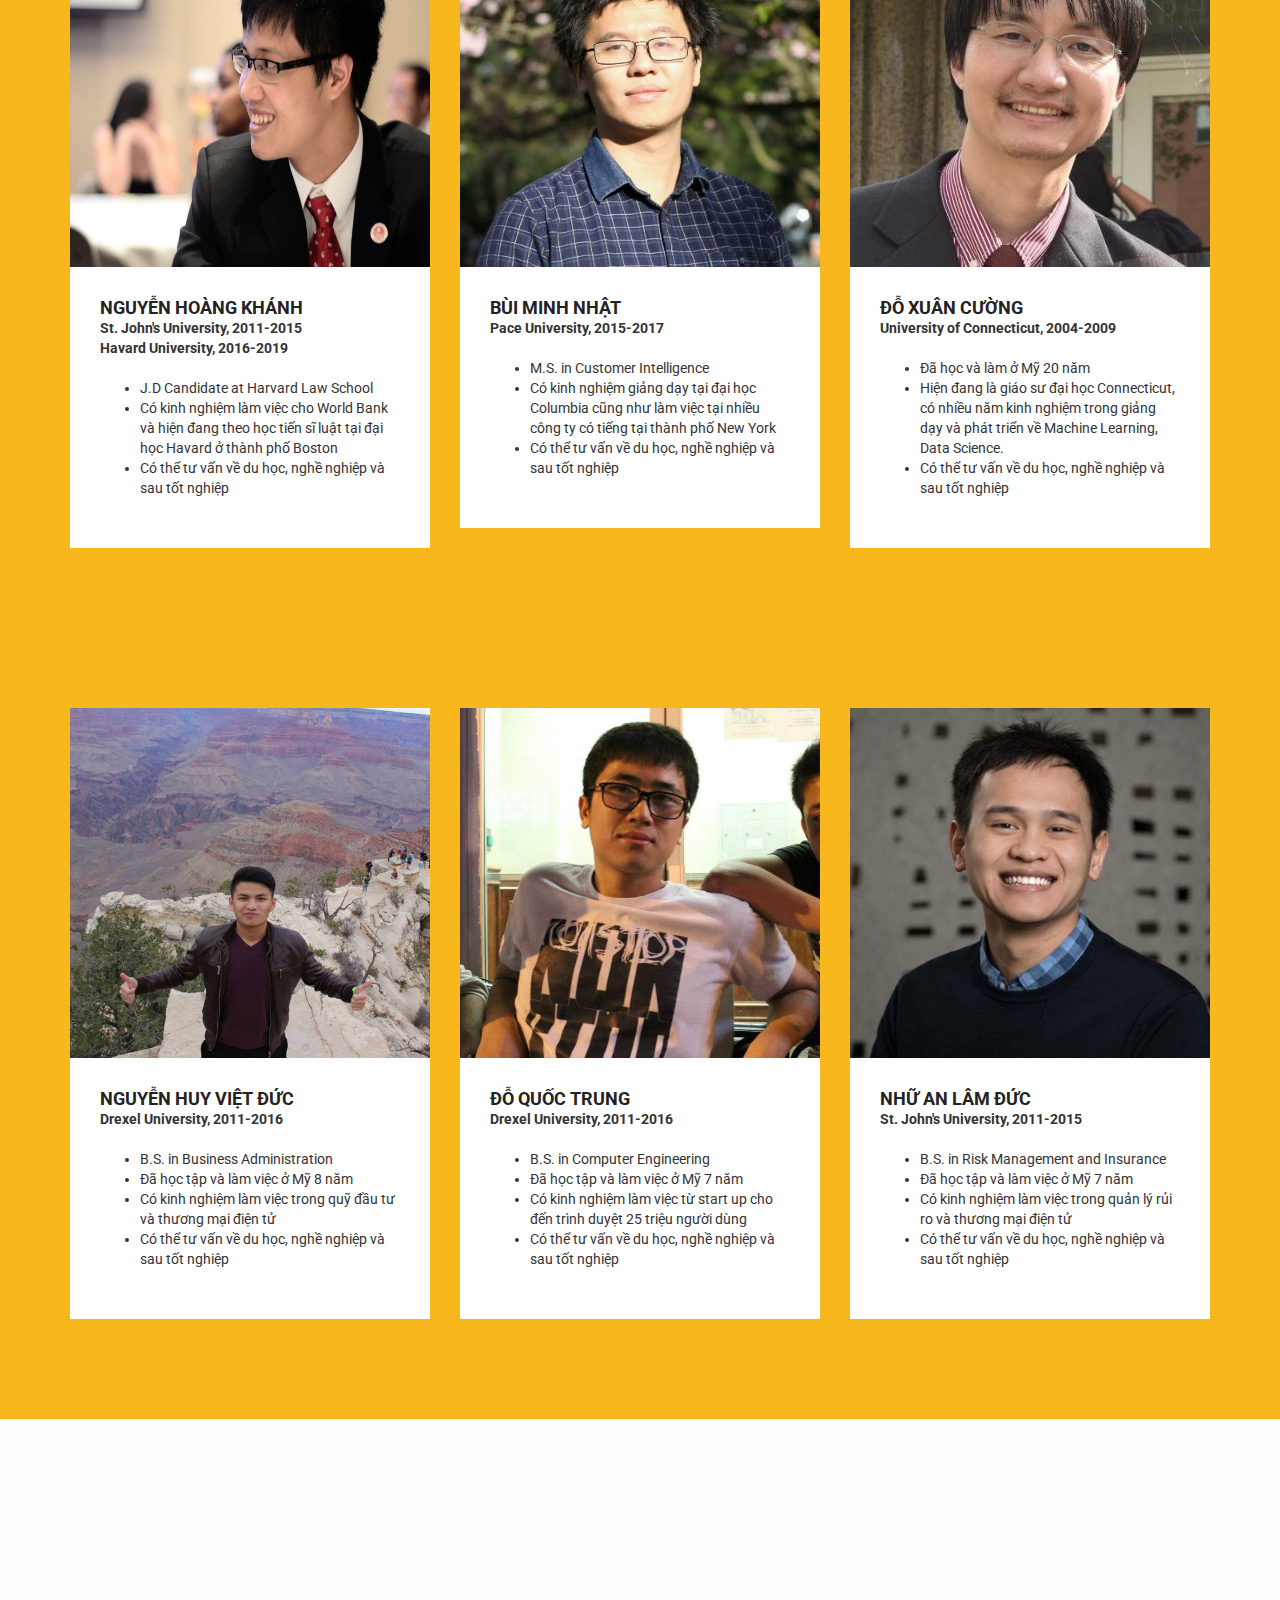
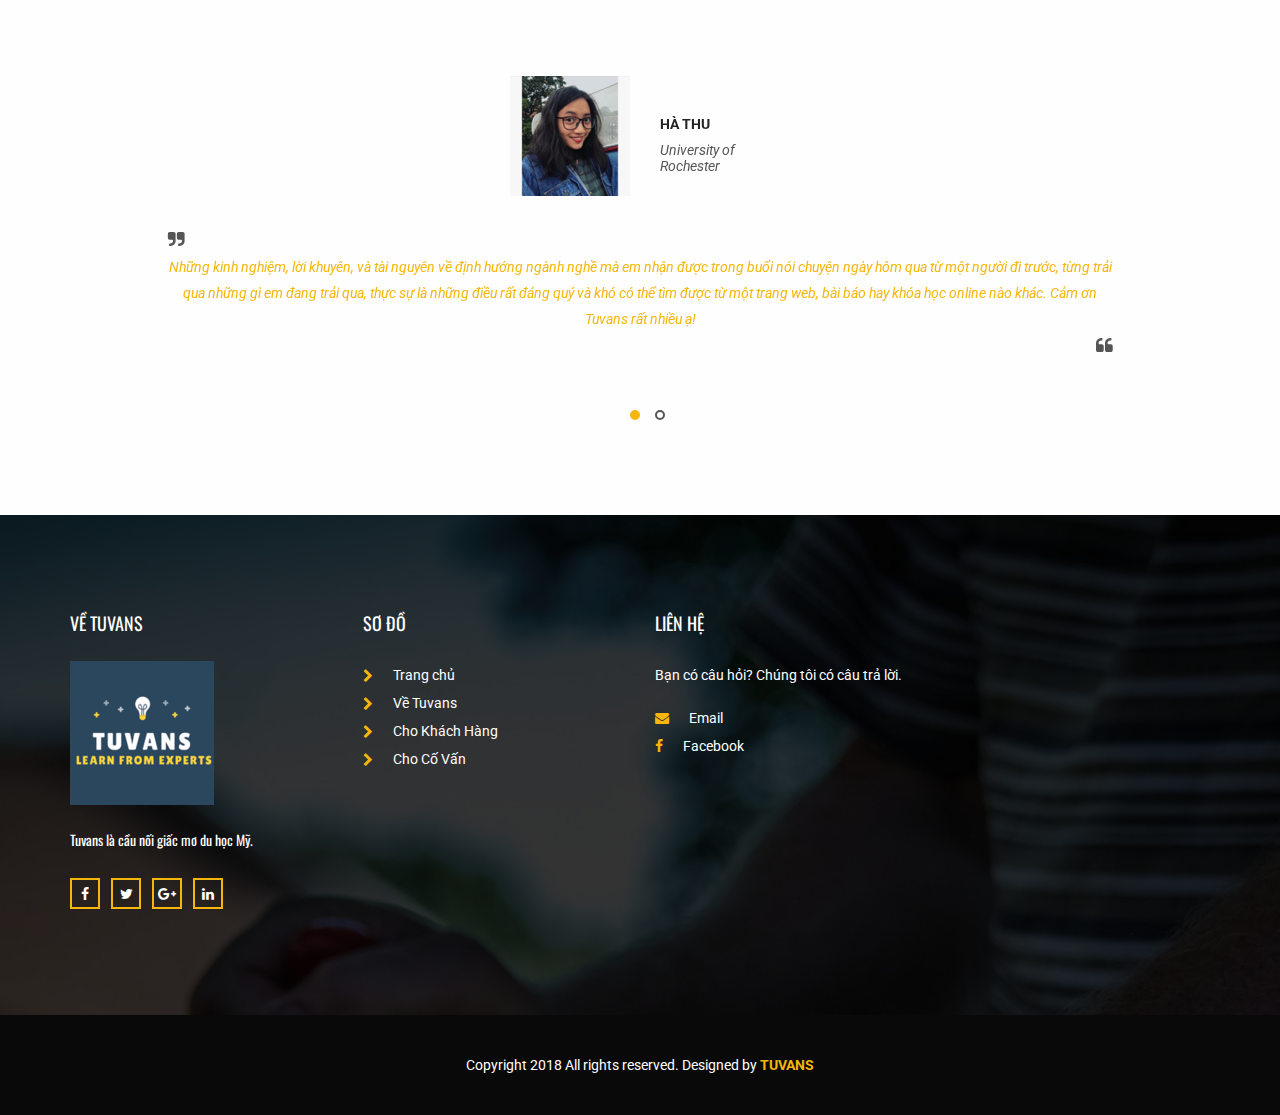
==== commit e69c5c69: "update content" ====
--- a/index.html
+++ b/index.html
@@ -108,43 +108,35 @@
     <!-- Slider area -->
     <section class="slider_area row m0">
         <div class="slider_inner">
-            <div data-thumb="images/img_bg_1.jpg" data-src="images/img_bg_1.jpg">
+            <div data-thumb="images/img_bg_1.jpg" data-src="images/img_bg_2.jpg">
+                <div class="camera_caption">
+                   <div class="container">
+                        <h3 class=" wow fadeInUp animated" data-wow-delay="0.5s">Chào Mừng Bạn Đến Với Tuvans</h3>
+                        <p class=" wow fadeInUp animated" data-wow-delay="0.8s">Bạn muốn tìm hiểu về cuộc sống ở Mỹ?</p>
+                   </div>
+                </div>
+            </div>
+            <div data-thumb="images/img_bg_2.jpg" data-src="images/img_bg_2.jpg">
+                <div class="camera_caption">
+                   <div class="container">
+                        <h3 class=" wow fadeInUp animated" data-wow-delay="0.5s">Chào Mừng Bạn Đến Với Tuvans</h3>
+                        <p class=" wow fadeInUp animated" data-wow-delay="0.8s">Bạn muốn đóng góp cho sự phát triển của thế hệ tiếp theo?</p>
+                   </div>
+                </div>
+            </div>
+            <div data-thumb="images/img_bg_3.jpg" data-src="images/img_bg_2.jpg">
                 <div class="camera_caption">
                    <div class="container">
                         <h5 class=" wow fadeInUp animated">Chào Mừng Bạn Đến Với Tuvans</h5>
-                        <!-- <h3 class=" wow fadeInUp animated" data-wow-delay="0.5s">Chào Mừng Bạn Đến Với Tuvans</h3> -->
-                        <p class=" wow fadeInUp animated" data-wow-delay="0.8s">Bạn muốn tìm hiểu về cuộc sống ở Mỹ?</p>
-                        <a class=" wow fadeInUp animated" data-wow-delay="1s" href="#">Tìm Hiểu Ngay</a>
-                   </div>
-                </div>
-            </div>
-            <div data-thumb="images/img_bg_2.jpg" data-src="images/img_bg_2.jpg">
+                        <p class=" wow fadeInUp animated" data-wow-delay="0.8s">Bạn còn băn khoăn về dự định sau khi tốt nghiệp đại học ở Mỹ?</p>
+                   </div>
+                </div>
+            </div>
+            <div data-thumb="images/img_bg_4.jpg" data-src="images/img_bg_2.jpg">
                 <div class="camera_caption">
                    <div class="container">
-                        <h5 class=" wow fadeInUp animated">Chào Mừng Bạn Đến Với Tuvans</h5>
-                        <!-- <h3 class=" wow fadeInUp animated" data-wow-delay="0.5s">Chào Mừng Bạn Đến Với Tuvans</h3> -->
-                        <p class=" wow fadeInUp animated" data-wow-delay="0.8s">Bạn muốn đóng góp cho sự phát triển của thế hệ tiếp theo?</p>
-                        <a class=" wow fadeInUp animated" data-wow-delay="1s" href="#">Tìm Hiểu Thêm</a>
-                   </div>
-                </div>
-            </div>
-            <div data-thumb="images/img_bg_3.jpg" data-src="images/img_bg_3.jpg">
-                <div class="camera_caption">
-                   <div class="container">
-                        <h5 class=" wow fadeInUp animated">Chào Mừng Bạn Đến Với Tuvans</h5>
-                        <!-- <h3 class=" wow fadeInUp animated" data-wow-delay="0.5s">Chào Mừng Bạn Đến Với Tuvans</h3> -->
-                        <p class=" wow fadeInUp animated" data-wow-delay="0.8s">Bạn còn băn khoăn về dự định sau khi tốt nghiệp đại học ở Mỹ?</p>
-                        <a class=" wow fadeInUp animated" data-wow-delay="1s" href="#">Tìm Hiểu Ngay</a>
-                   </div>
-                </div>
-            </div>
-            <div data-thumb="images/img_bg_4.jpg" data-src="images/img_bg_4.jpg">
-                <div class="camera_caption">
-                   <div class="container">
-                        <h5 class=" wow fadeInUp animated">Chào Mừng Bạn Đến Với Tuvans</h5>
-                        <!-- <h3 class=" wow fadeInUp animated" data-wow-delay="0.5s">Chào Mừng Bạn Đến Với Tuvans</h3> -->
+                        <h3 class=" wow fadeInUp animated" data-wow-delay="0.5s">Chào Mừng Bạn Đến Với Tuvans</h3>
                         <p class=" wow fadeInUp animated" data-wow-delay="0.8s">Bạn muốn truyền lại kinh nghiệm và kiến thức của mình?</p>
-                        <a class=" wow fadeInUp animated" data-wow-delay="1s" href="#">Tìm Hiểu Thêm</a>
                    </div>
                 </div>
             </div>
@@ -168,6 +160,32 @@
                 </div>
                 <div class="col-md-6 col-sm-6 about_client">
                     <img src="images/connection.jpg" alt="">
+                </div>
+            </div>
+        </div>
+    </section>
+    <!-- End About Us Area -->
+
+    <section class="banner_area" data-stellar-background-ratio="0.5">
+        <h2>Bạn có câu hỏi, chúng tôi có câu trả lời</h2>
+    </section>
+
+    <!-- About Us Area -->
+    <section class="about_us_area row">
+        <div class="container">
+            <div class="tittle wow fadeInUp">
+                <h2>Bạn có câu trả lời?</h2>
+            </div>
+            <div class="row about_row">
+                <div class="col-md-6 col-sm-6 about_client">
+                    <img src="images/connection2.jpg" alt="">
+                </div>
+                <div class="who_we_area col-md-6 col-sm-6">
+                    <div class="subtittle">
+                        <h2>Tuvans luôn cần bạn</h2>
+                    </div>
+                    <p>Tuvans mang sứ mệnh quan trọng với mong muốn đóng góp sức mình xây dựng tương lai cho thế hệ kế cận. Với tư cách là người đi trước, bạn có sẵn sàng giúp Tuvans biến ước mơ của các bạn trẻ thành hiện thực? Hãy đăng ký thông tin để trở thành một trong những cố vấn đầu tiên của chúng tôi khi app được đưa vào thử nghiệm!</p>
+                    <a href="tuvan.html" target="_blank" class="button_all">đăng kí</a>
                 </div>
             </div>
         </div>
@@ -216,27 +234,104 @@
     </section>
     <!-- End Professional Builde -->
 
-    <!-- About Us Area -->
-    <section class="about_us_area row">
+    <!-- What ew offer Area -->
+    <section class="what_we_area row">
         <div class="container">
             <div class="tittle wow fadeInUp">
-                <h2>Bạn có câu trả lời?</h2>
-            </div>
-            <div class="row about_row">
-                <div class="col-md-6 col-sm-6 about_client">
-                    <img src="images/connection2.jpg" alt="">
-                </div>
-                <div class="who_we_area col-md-6 col-sm-6">
+                <h2>Giá trị Tuvans mang lại</h2>
+                <h4>Tuvans là giải pháp kết nối học sinh và phụ huynh với các cố vấn một cách nhanh chóng và hiệu quả nhất.</h4>
+            </div>
+            <div class="row construction_iner">
+                <div class="col-md-4 col-sm-6 construction">
+                   <div class="cns-img">
+                        <img src="images/offer_1.png" alt="" width="400" height="200">
+                   </div>
+                   <div class="cns-content">
+                        <i class="fa fa-twitch" aria-hidden="true"></i>
+                        <a href="#">Nền tảng công nghệ</a>
+                        <p>Với website và mobile app có giao diện bắt mắt, thông minh và dễ dùng, Tuvans giúp học sinh và phụ huynh tìm kiếm, chọn lọc và kết nối với các cố vấn có kiến thức và kinh nghiệm phù hợp theo ý muốn.</p>
+                   </div>
+                </div>
+                <div class="col-md-4 col-sm-6 construction">
+                   <div class="cns-img">
+                        <img src="images/offer_2.jpeg" alt="" width="400" height="200">
+                   </div>
+                   <div class="cns-content">
+                        <i class="fa fa-connectdevelop" aria-hidden="true"></i>
+                        <a href="#">Mạng lưới kết nối</a>
+                        <p>Cộng đồng cố vấn sâu rộng đảm bảo Tuvans có thể cung cấp lời khuyên xác đáng, thoả mãn cho mọi tình huống. Đồng thời, Tuvans cũng là cơ hội cho học sinh kết nối với những người đi trước, mở rộng mạng lưới quan hệ cho tương lai.</p>
+                   </div>
+                </div>
+                <div class="col-md-4 col-sm-6 construction">
+                   <div class="cns-img">
+                        <img src="images/offer_3.jpg" alt="" width="400" height="200">
+                   </div>
+                   <div class="cns-content">
+                        <i class="fa fa-users" aria-hidden="true"></i>
+                        <a href="#">Cố vấn chuyên nghiệp</a>
+                        <p>Các cố vấn của Tuvans đều có kinh nghiệm học tập, sinh sống hoặc/và làm việc tại Mỹ. Mỗi cố vấn đều phải trải qua quy trình xác minh chặt chẽ, đồng thời cung cấp những thông tin minh bạch để học sinh và phụ huynh tham khảo.</p>
+                   </div>
+                </div>
+            </div>
+        </div>
+    </section>
+    <!-- End What ew offer Area -->
+
+    <!-- Our Features Area -->
+    <section class="our_feature_area">
+        <div class="container">
+            <div class="tittle wow fadeInUp">
+                <h2>Dịch vụ tư vấn toàn diện</h2>
+                <h4>Các cố vấn của Tuvans có thể giúp đỡ học sinh và phụ huynh giải đáp các thắc mắc và vấn đề về tương lai.</h4>
+            </div>
+            <div class="feature_row row">
+                <div class="col-md-6 feature_img">
+                    <img src="images/service_1.jpg" alt="" width="500" height="200">
+                    <img src="images/service_2.jpg" alt="" width="500" height="200">
+                    <img src="images/service_3.jpg" alt="" width="500" height="200">
+                </div>
+                <div class="col-md-6 feature_content">
                     <div class="subtittle">
-                        <h2>Tuvans luôn cần bạn</h2>
-                    </div>
-                    <p>Tuvans mang sứ mệnh quan trọng với mong muốn đóng góp sức mình xây dựng tương lai cho thế hệ kế cận. Với tư cách là người đi trước, bạn có sẵn sàng giúp Tuvans biến ước mơ của các bạn trẻ thành hiện thực? Hãy đăng ký thông tin để trở thành một trong những cố vấn đầu tiên của chúng tôi khi app được đưa vào thử nghiệm!</p>
-                    <a href="tuvan.html" target="_blank" class="button_all">đăng kí</a>
-                </div>
-            </div>
-        </div>
-    </section>
-    <!-- End About Us Area -->
+                        <h2>Tuvans có gì?</h2>
+                    </div>
+                    <div class="media">
+                        <div class="media-left">
+                            <a href="#">
+                                <i class="fa fa-plane" aria-hidden="true"></i>
+                            </a>
+                        </div>
+                        <div class="media-body">
+                            <a href="#">Du học</a>
+                            <p>Cho dù học sinh và phụ huynh mới bắt đầu tìm hiểu hay đã quen thuộc với các quy trình và thủ tục để đi Mỹ, các cố vấn của Tuvans đều có thể cung cấp những lời khuyên hữu ích. Từ việc tư vấn về hồ sơ đi du học hay chuẩn bị cho cuộc sống ở Mỹ, chúng tôi luôn luôn sẵn sàng giúp đỡ.</p>
+                        </div>
+                    </div>
+                    <div class="media">
+                        <div class="media-left">
+                            <a href="#">
+                                <i class="fa fa-address-card" aria-hidden="true"></i>
+                            </a>
+                        </div>
+                        <div class="media-body">
+                            <a href="#">Nghề nghiệp</a>
+                            <p>Khi chưa được trải qua các khía cạnh của một công việc, học sinh có thể cảm thấy khó khăn và thiếu tự tin trong việc chọn lựa nghề nghiệp để theo đuổi. Các cố vấn của Tuvans có thể giúp giải đáp các thắc mắc và băn khoăn của học sinh và phụ huynh về vấn đề này, với kinh nghiệm đi làm thực tế và những chia sẻ hữu ích.</p>
+                        </div>
+                    </div>
+                    <div class="media">
+                        <div class="media-left">
+                            <a href="#">
+                                <i class="fa fa-graduation-cap" aria-hidden="true"></i>
+                            </a>
+                        </div>
+                        <div class="media-body">
+                            <a href="#">Sau tốt nghiệp</a>
+                            <p>Sau khi tốt nghiệp đại học, học sinh nên làm gì tiếp? Đi học lên cao hơn hay đi làm? Ở lại Mỹ hay quay về Việt Nam, hay tìm kiếm cơ hội ở một nước khác? Với những trải nghiệm cá nhân phong phú, các cố vấn của Tuvans sẽ giúp xoá bỏ phần nào những tầng sương mù này, và cùng học sinh và gia đình hoạch định cho tương lai.</p>
+                        </div>
+                    </div>
+                </div>
+            </div>
+        </div>
+    </section>
+    <!-- End Our Features Area -->
 
     <section class="what_we_area row">
         <div class="container">
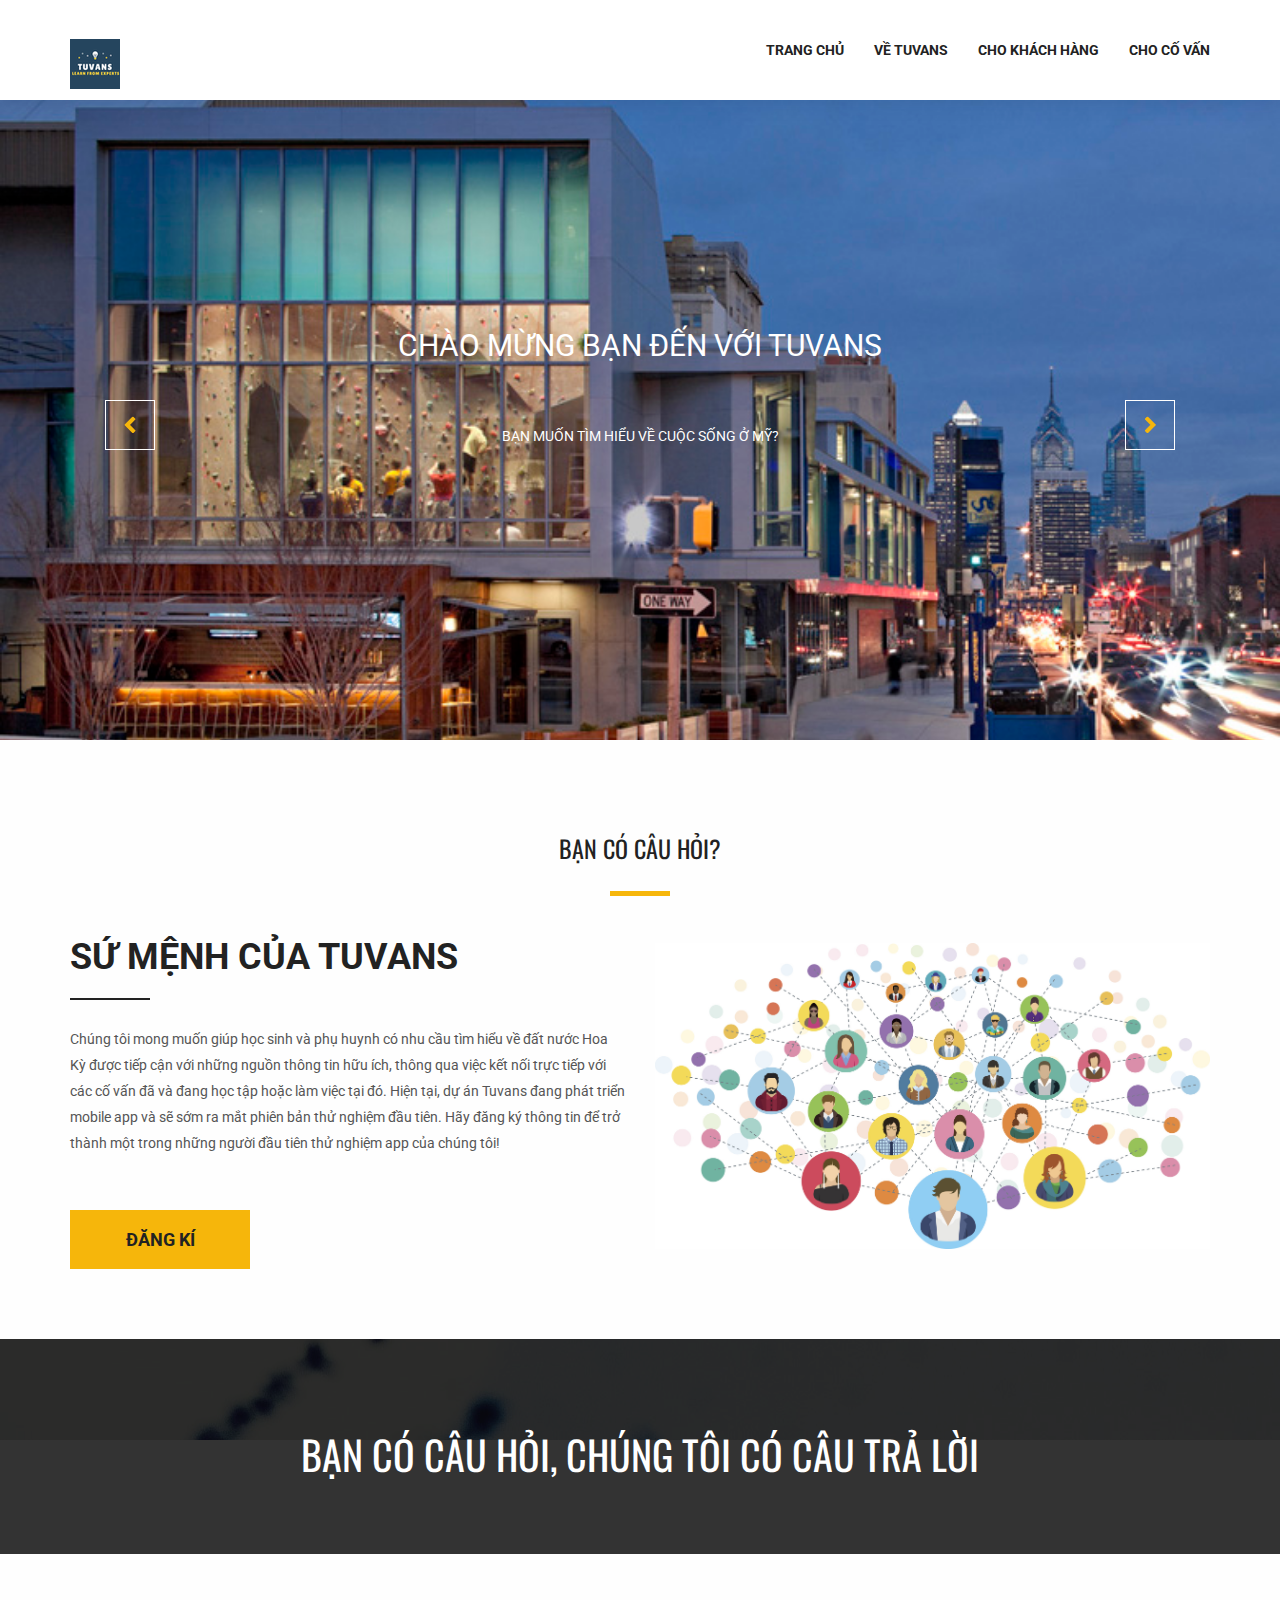
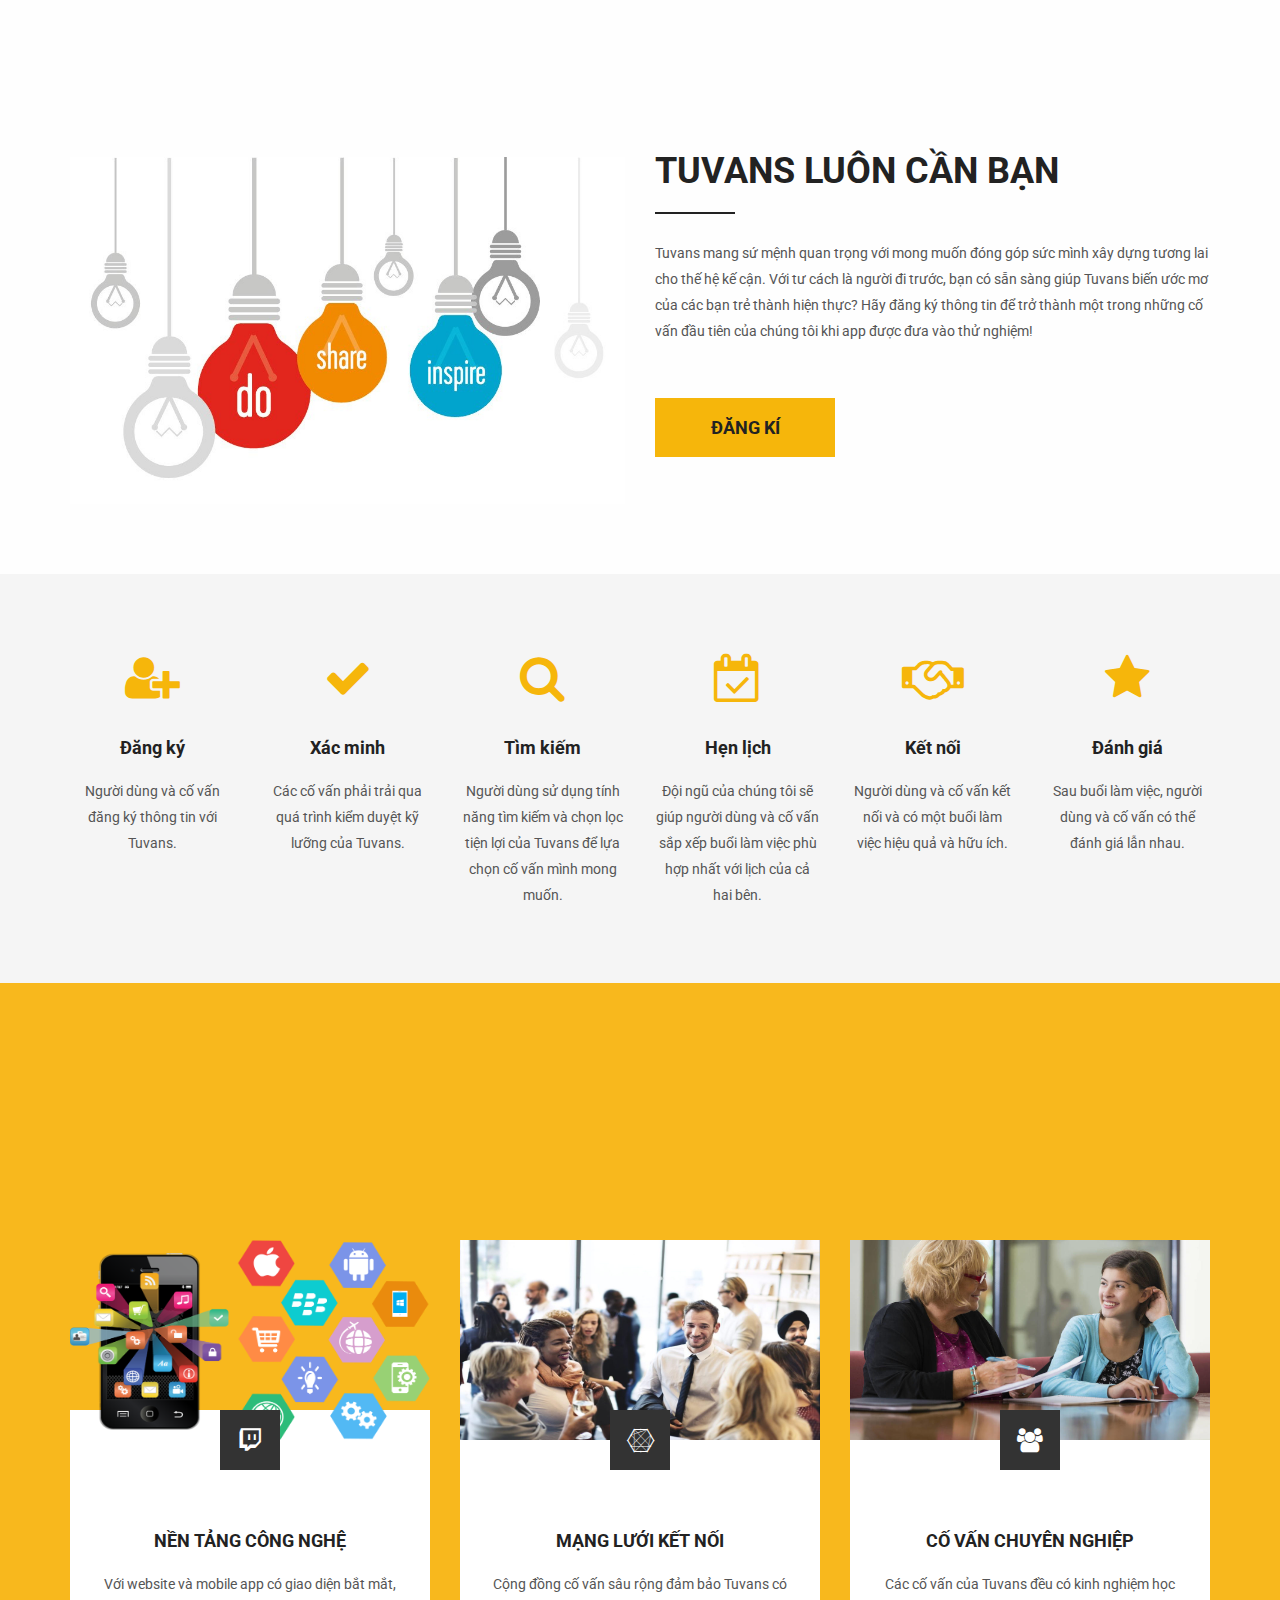
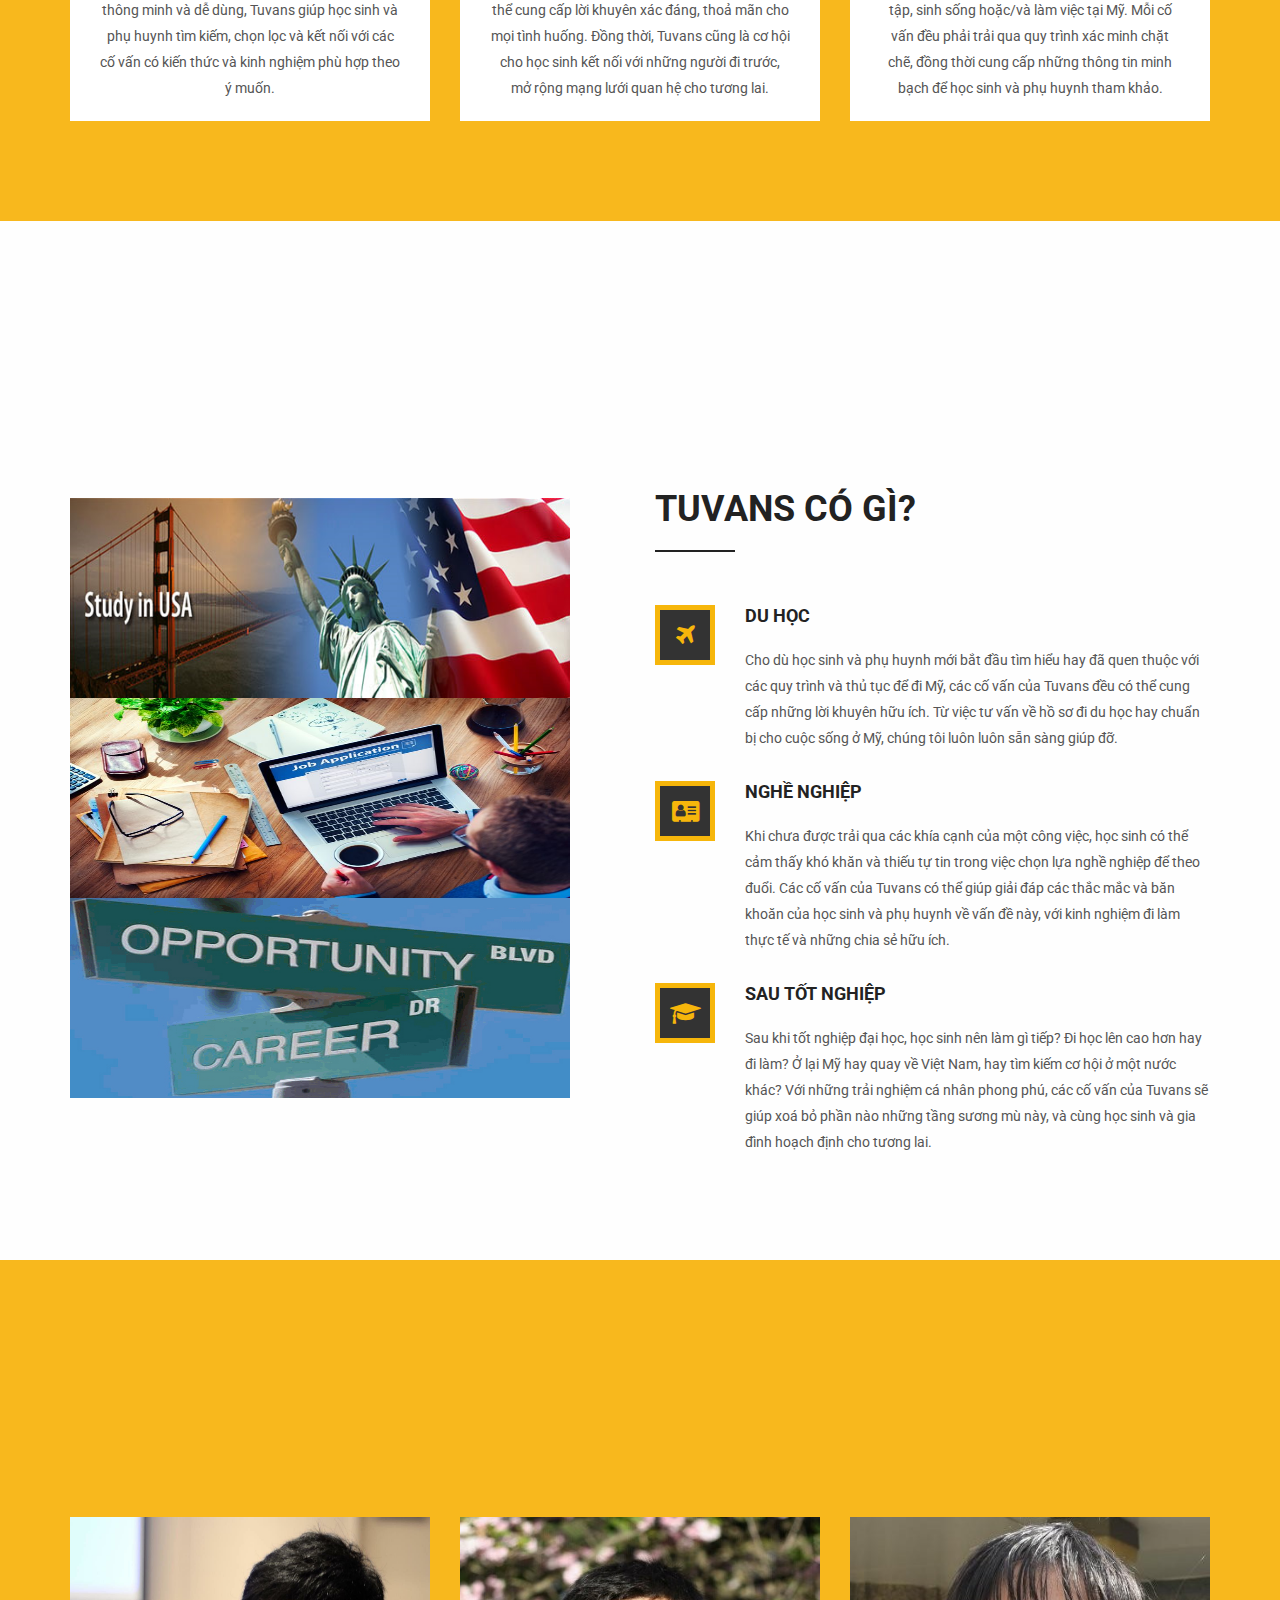
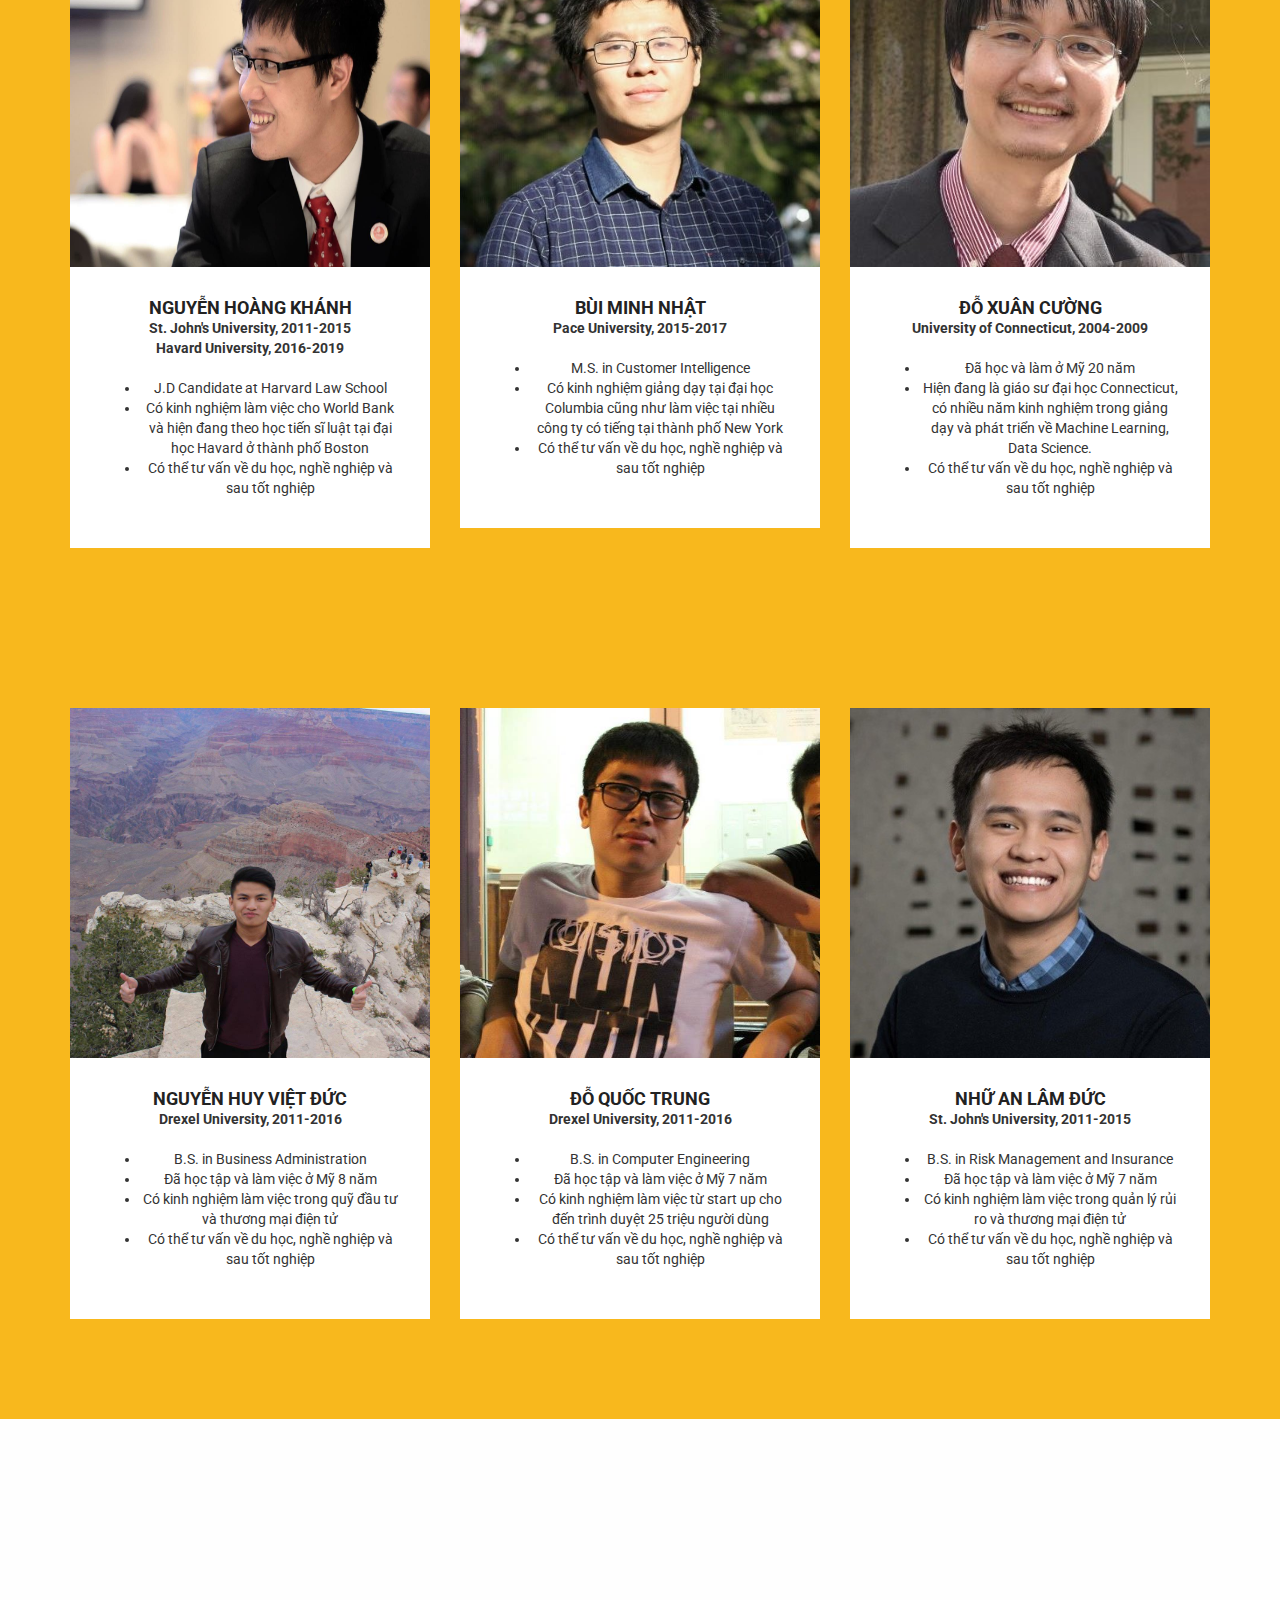
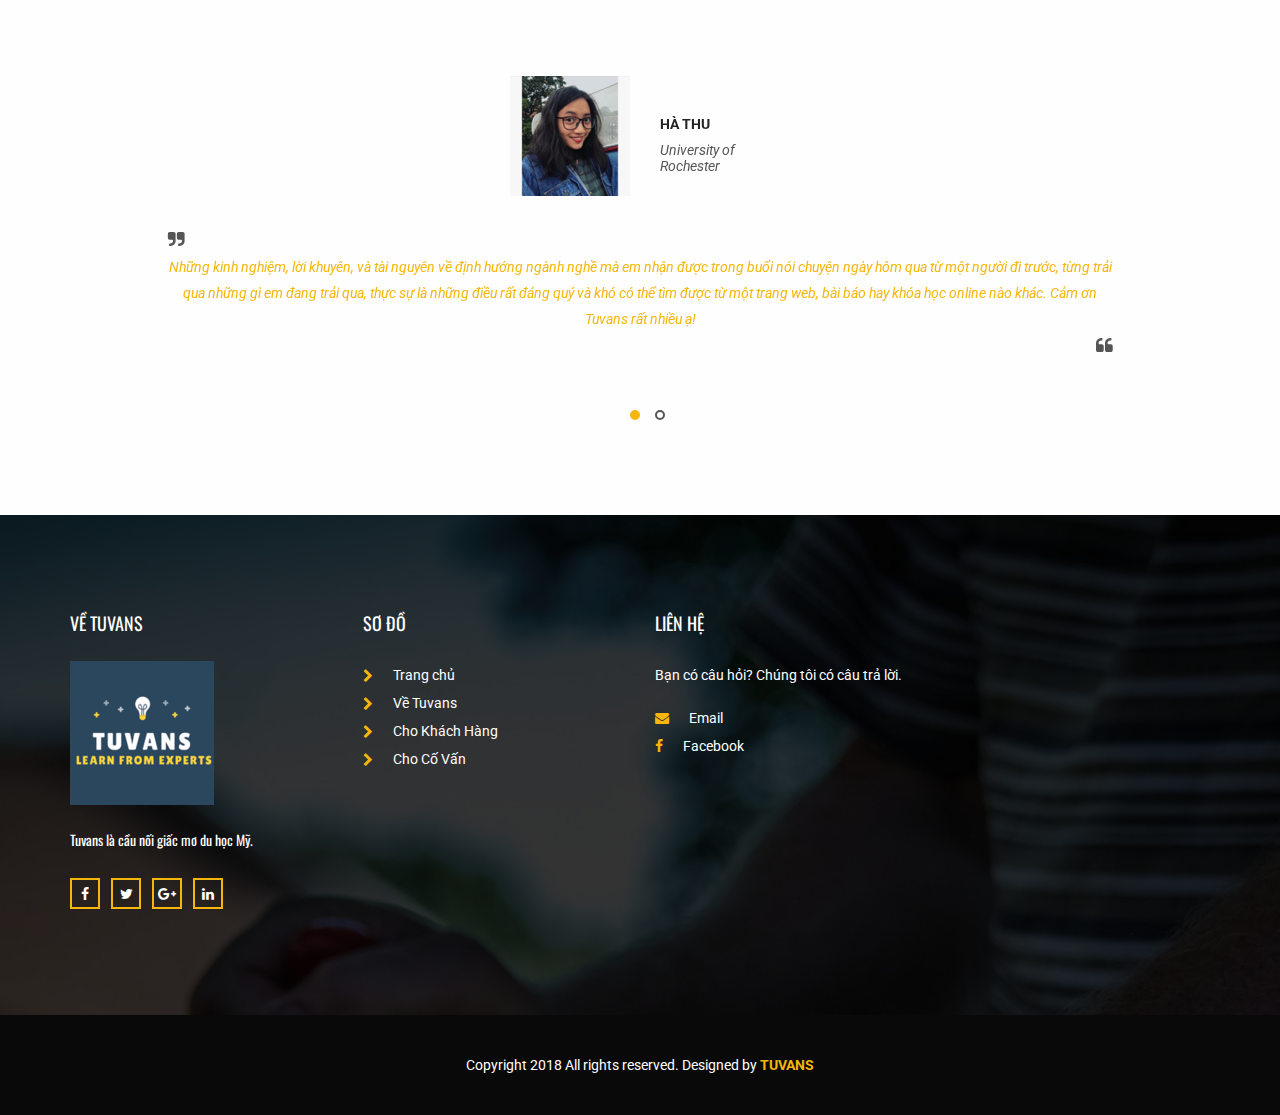
==== commit c4026872: "update content" ====
--- a/index.html
+++ b/index.html
@@ -108,7 +108,7 @@
     <!-- Slider area -->
     <section class="slider_area row m0">
         <div class="slider_inner">
-            <div data-thumb="images/img_bg_1.jpg" data-src="images/img_bg_2.jpg">
+            <div data-thumb="images/img_bg_2.jpg" data-src="images/img_bg_2.jpg">
                 <div class="camera_caption">
                    <div class="container">
                         <h3 class=" wow fadeInUp animated" data-wow-delay="0.5s">Chào Mừng Bạn Đến Với Tuvans</h3>
@@ -124,7 +124,7 @@
                    </div>
                 </div>
             </div>
-            <div data-thumb="images/img_bg_3.jpg" data-src="images/img_bg_2.jpg">
+            <div data-thumb="images/img_bg_2.jpg" data-src="images/img_bg_2.jpg">
                 <div class="camera_caption">
                    <div class="container">
                         <h5 class=" wow fadeInUp animated">Chào Mừng Bạn Đến Với Tuvans</h5>
@@ -132,7 +132,7 @@
                    </div>
                 </div>
             </div>
-            <div data-thumb="images/img_bg_4.jpg" data-src="images/img_bg_2.jpg">
+            <div data-thumb="images/img_bg_2.jpg" data-src="images/img_bg_2.jpg">
                 <div class="camera_caption">
                    <div class="container">
                         <h3 class=" wow fadeInUp animated" data-wow-delay="0.5s">Chào Mừng Bạn Đến Với Tuvans</h3>
--- a/css/style.css
+++ b/css/style.css
@@ -685,7 +685,7 @@
   padding-bottom: 70px;
 }
 .what_we_area .construction_iner .construction {
-  text-align: left;
+  text-align: center;
   padding-bottom: 30px;
   cursor: move;
 }
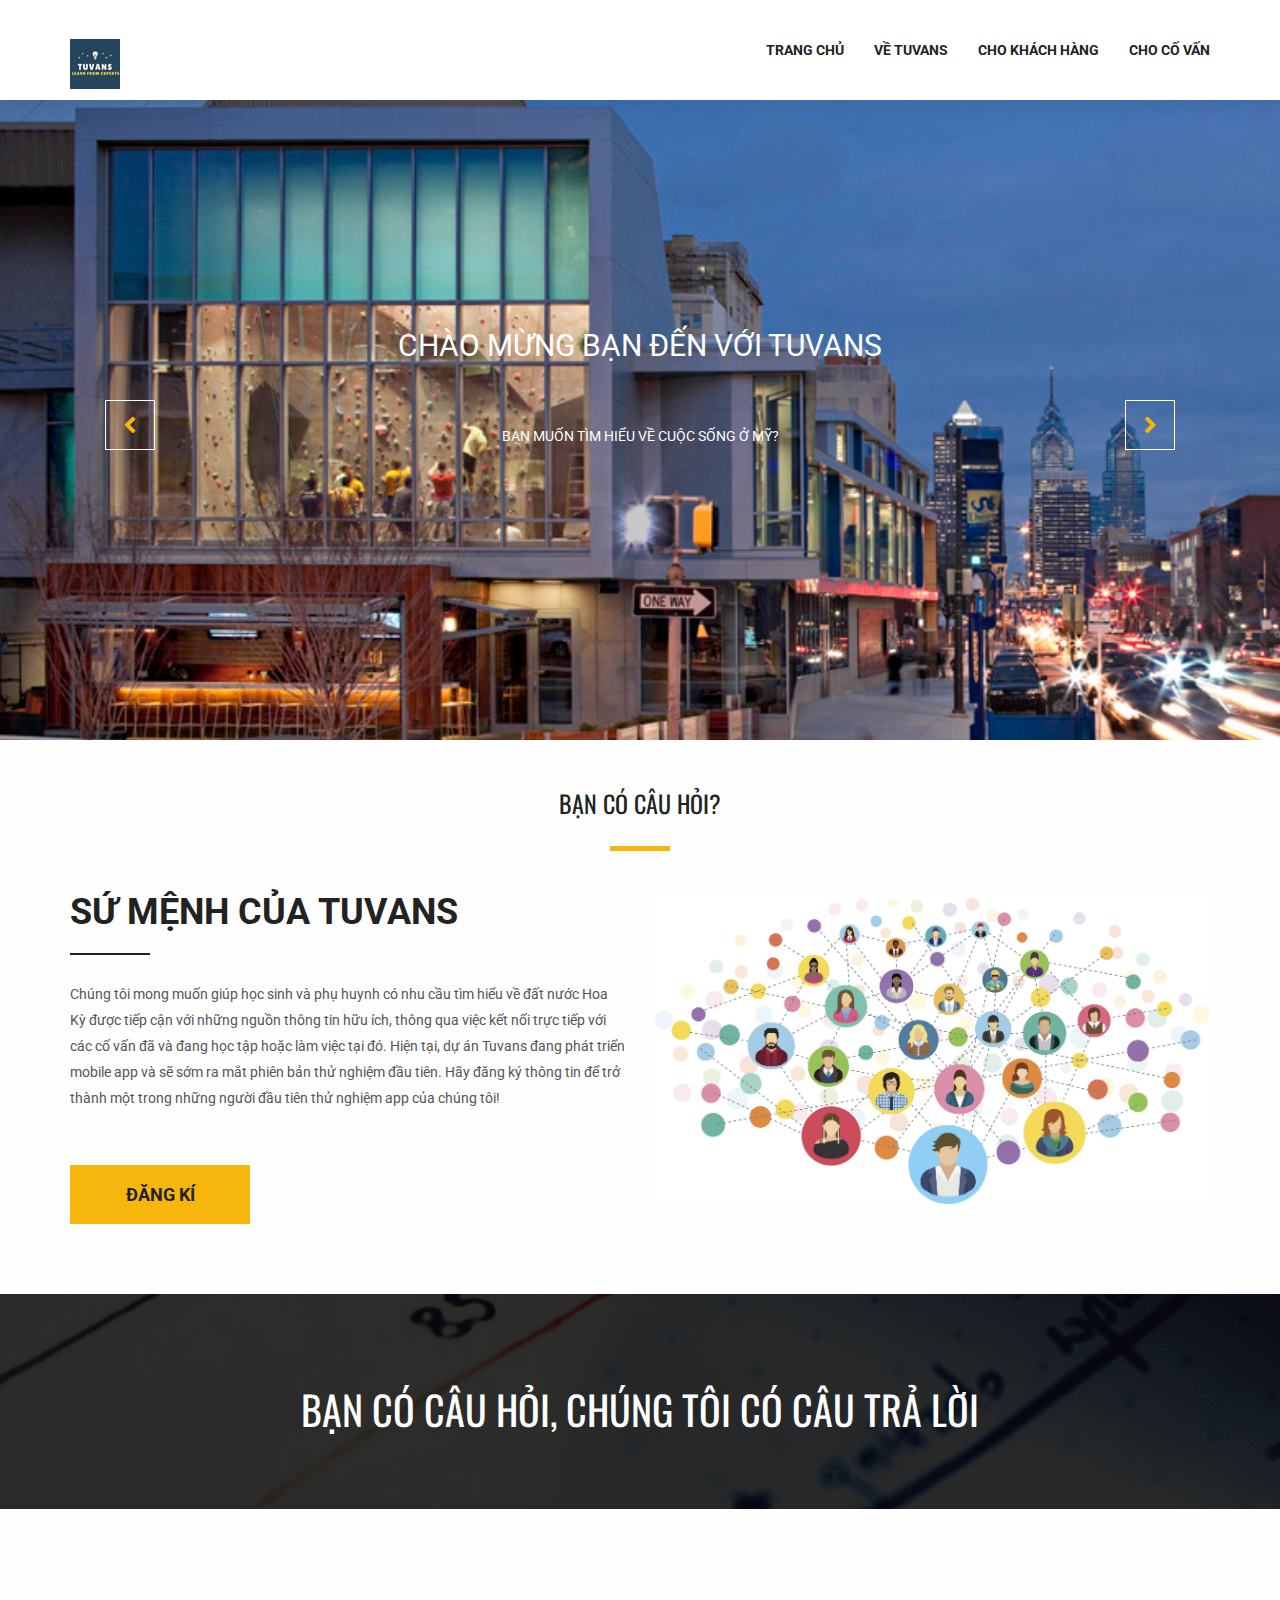
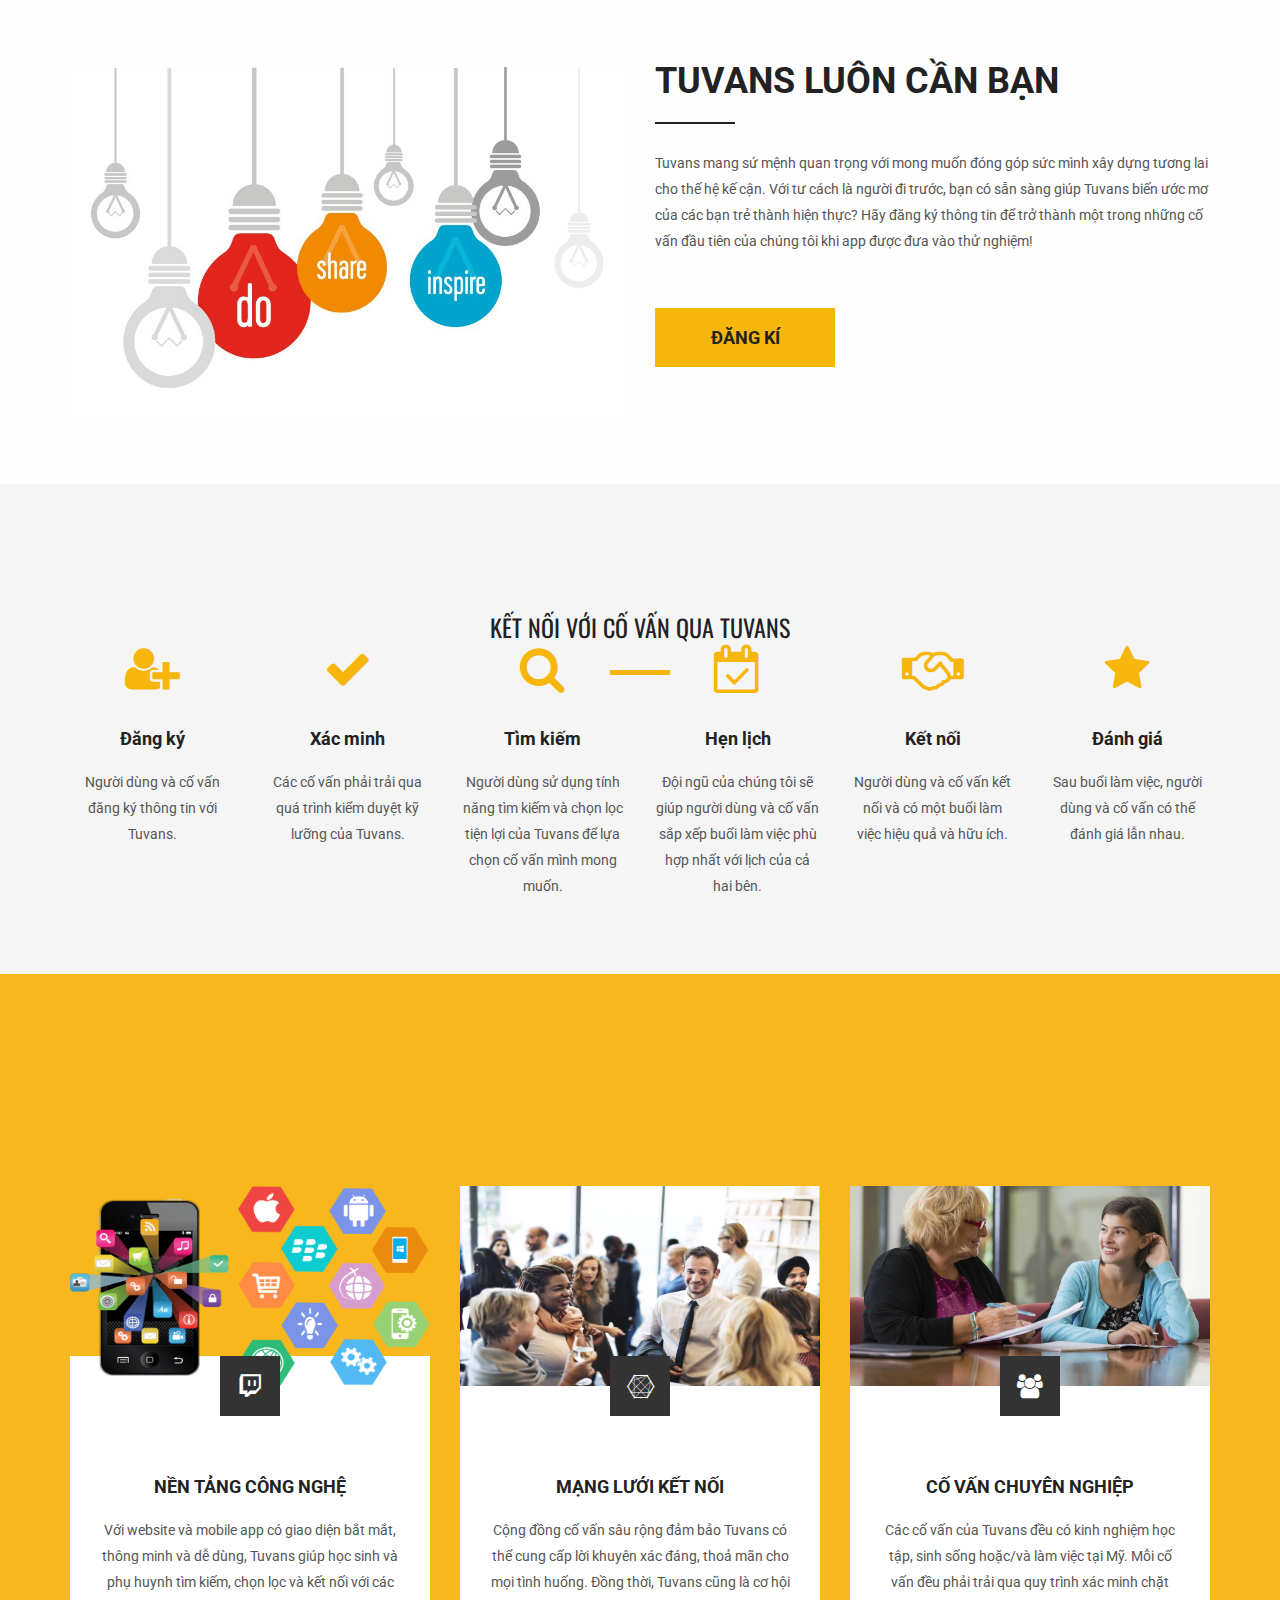
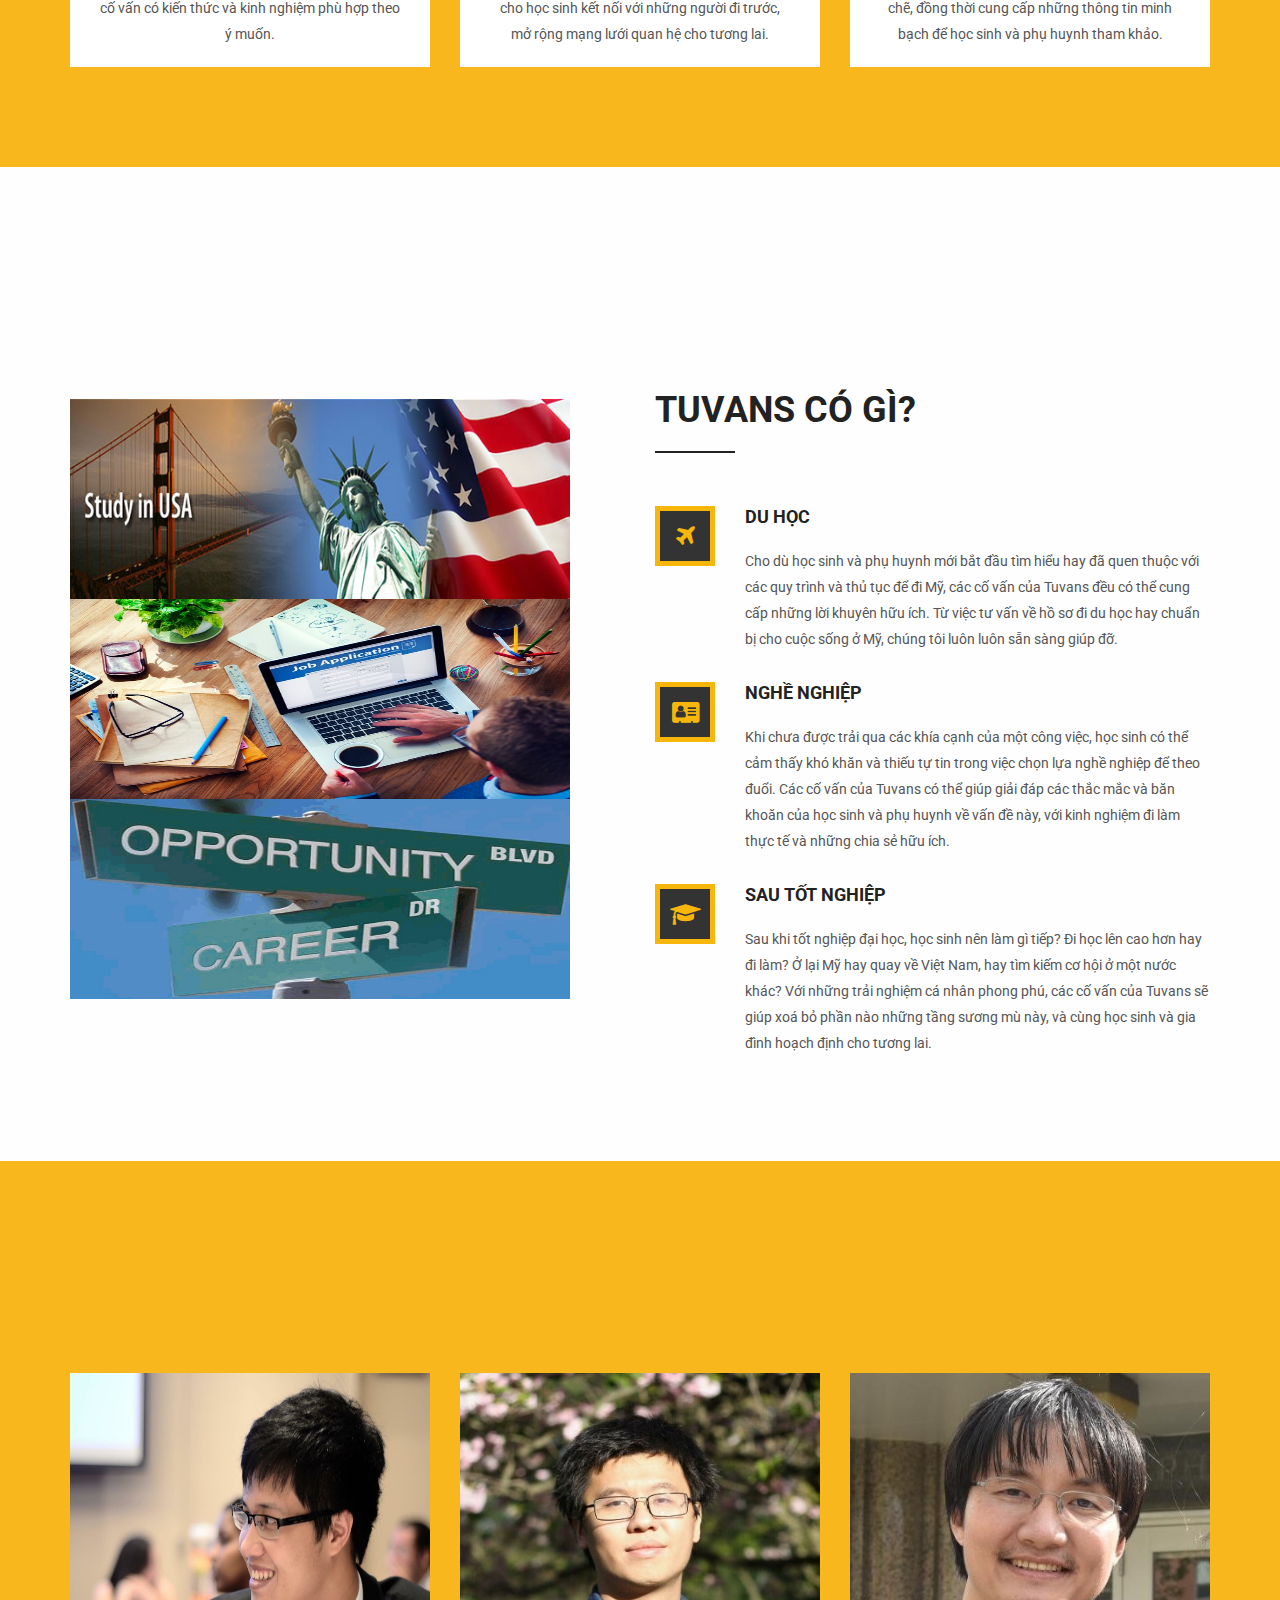
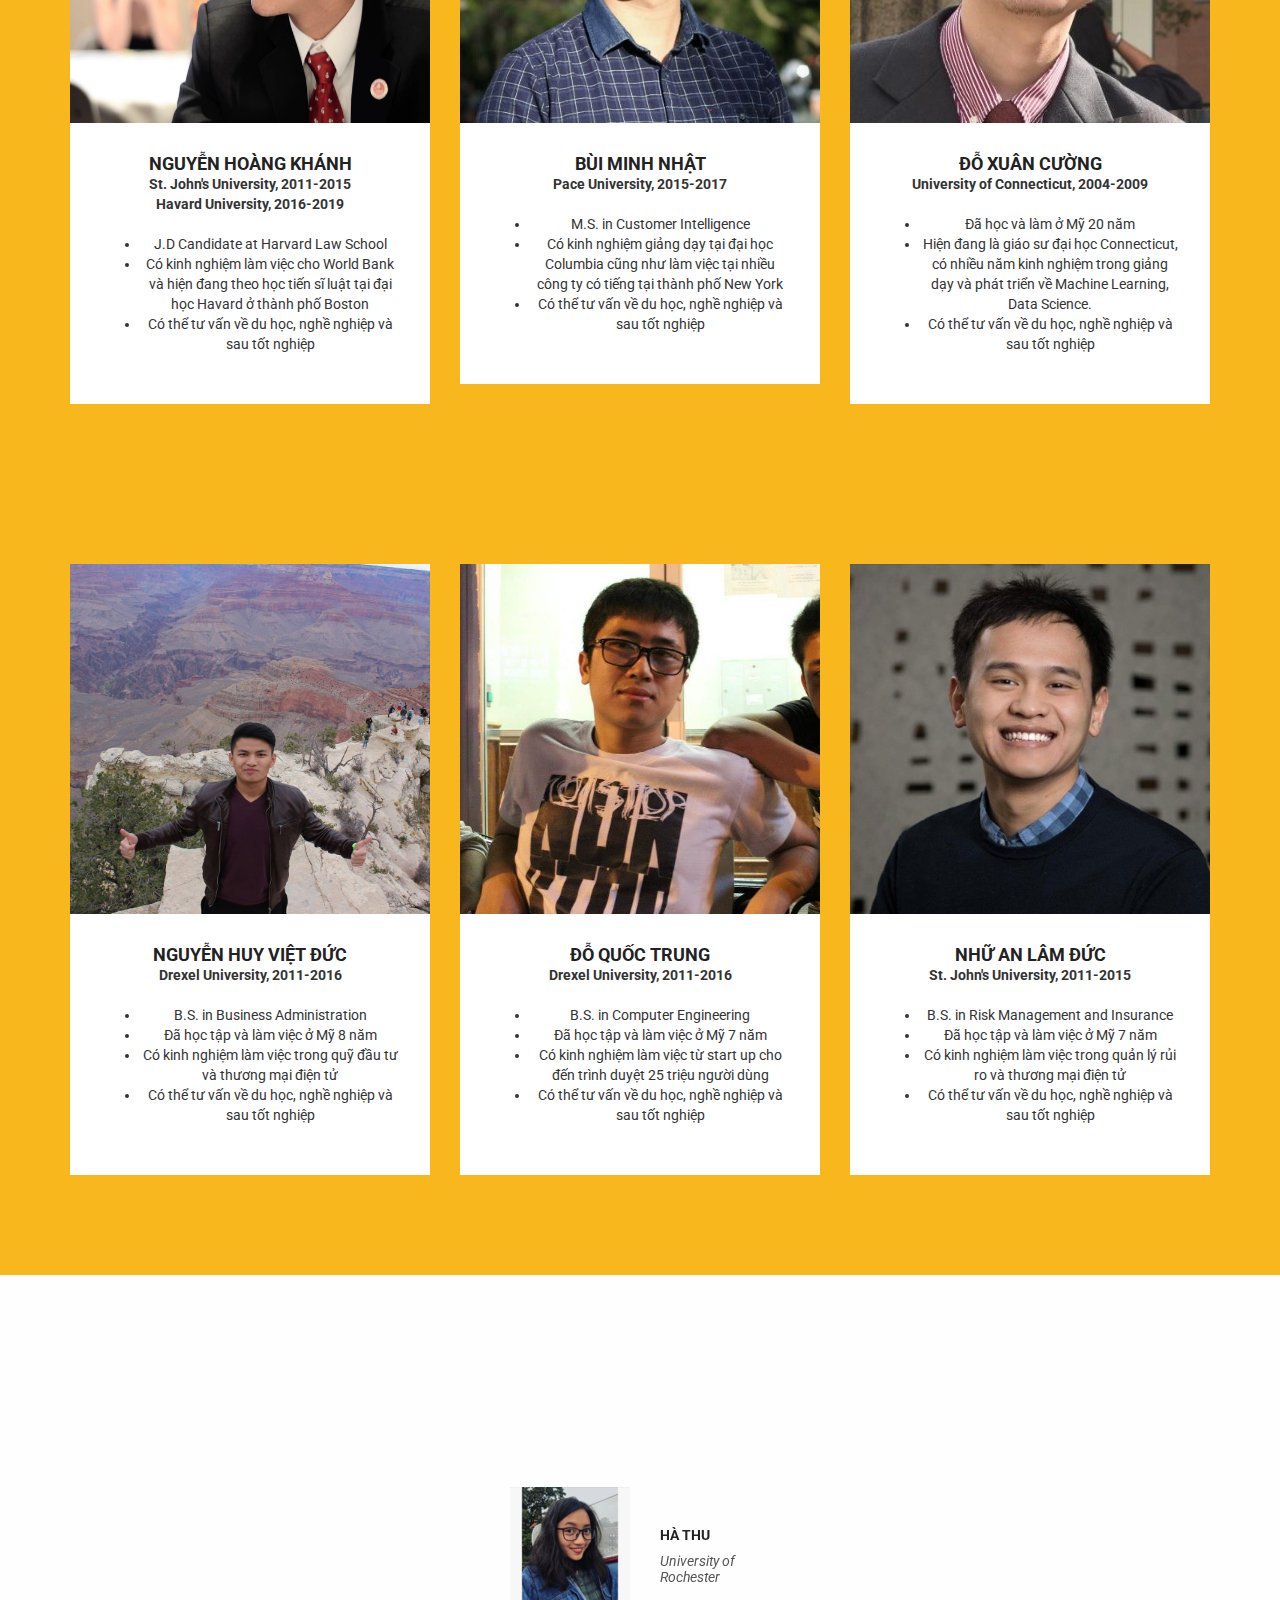
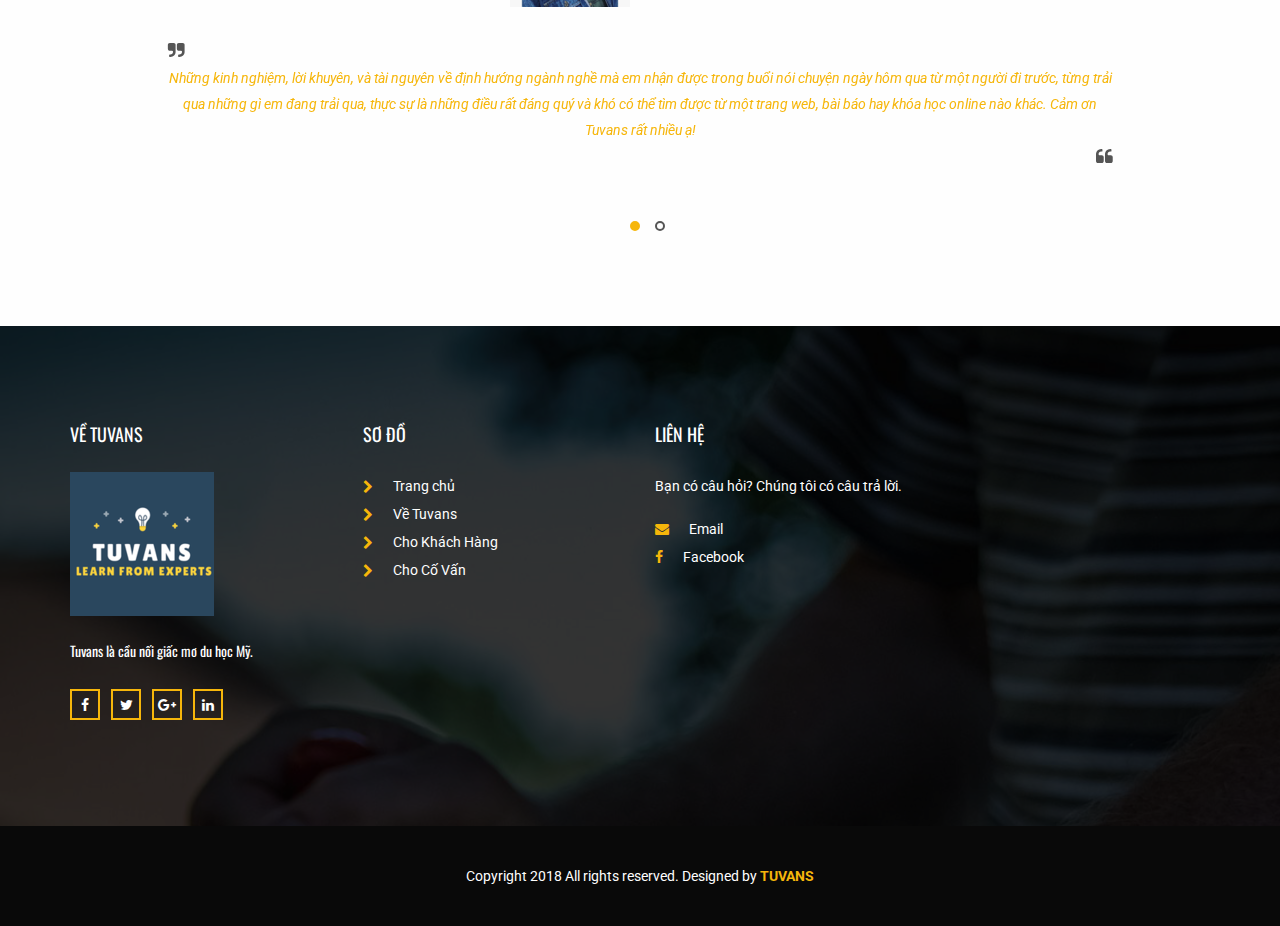
==== commit 9b3fc977: "update content" ====
--- a/index.html
+++ b/index.html
@@ -195,9 +195,9 @@
     <!-- Professional Builde -->
     <section class="professional_builder row">
         <div class="container">
-<!--             <div class="tittle wow fadeInUp">
+            <div class="tittle">
                 <h2>Kết nối với cố vấn qua Tuvans</h2>
-            </div> -->
+            </div>
             <div class="row builder_all">
                 <div class="col-md-2 col-sm-6 builder">
                     <i class="fa fa-user-plus" aria-hidden="true"></i>
--- a/css/style.css
+++ b/css/style.css
@@ -86,7 +86,7 @@
 .tittle h2 {
   font: 400 24px "Oswald", sans-serif;
   color: #222222;
-  padding-top: 90px;
+  padding-top: 45px;
   position: relative;
 }
 .tittle h2:after {
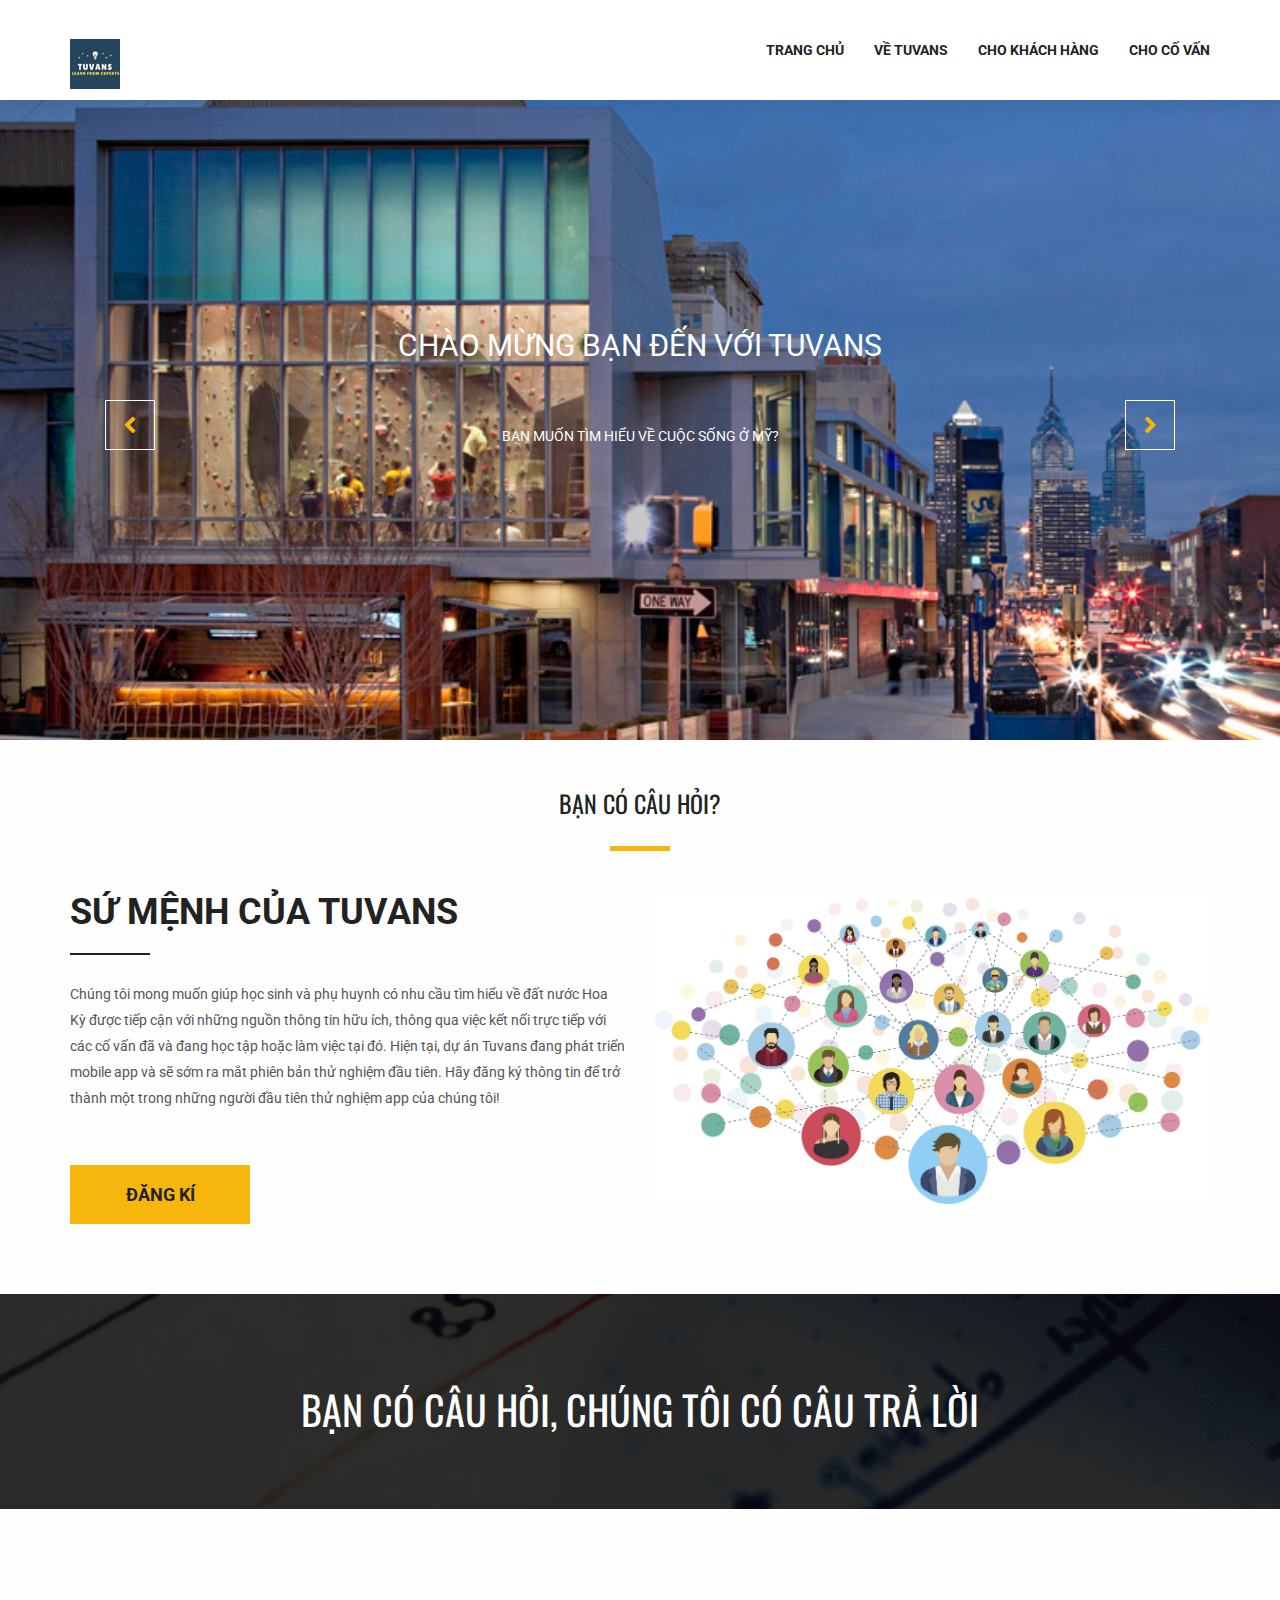
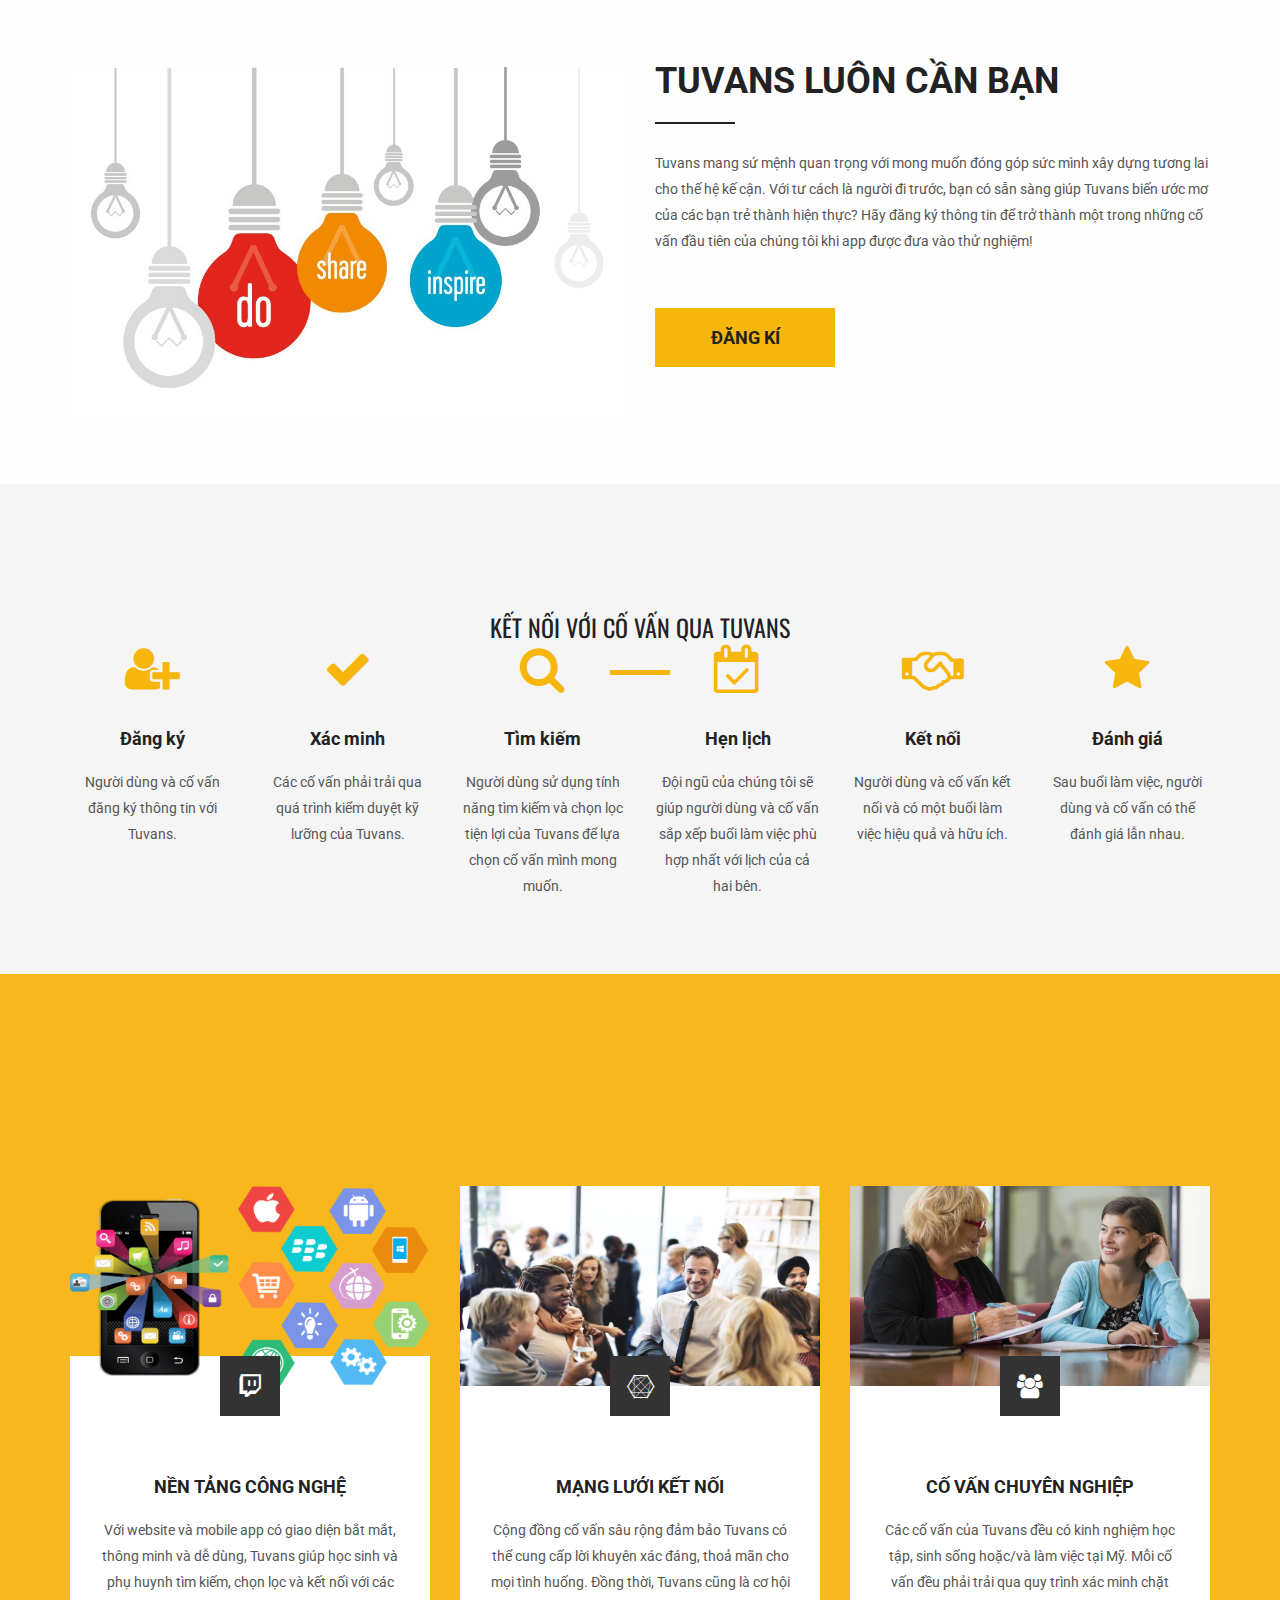
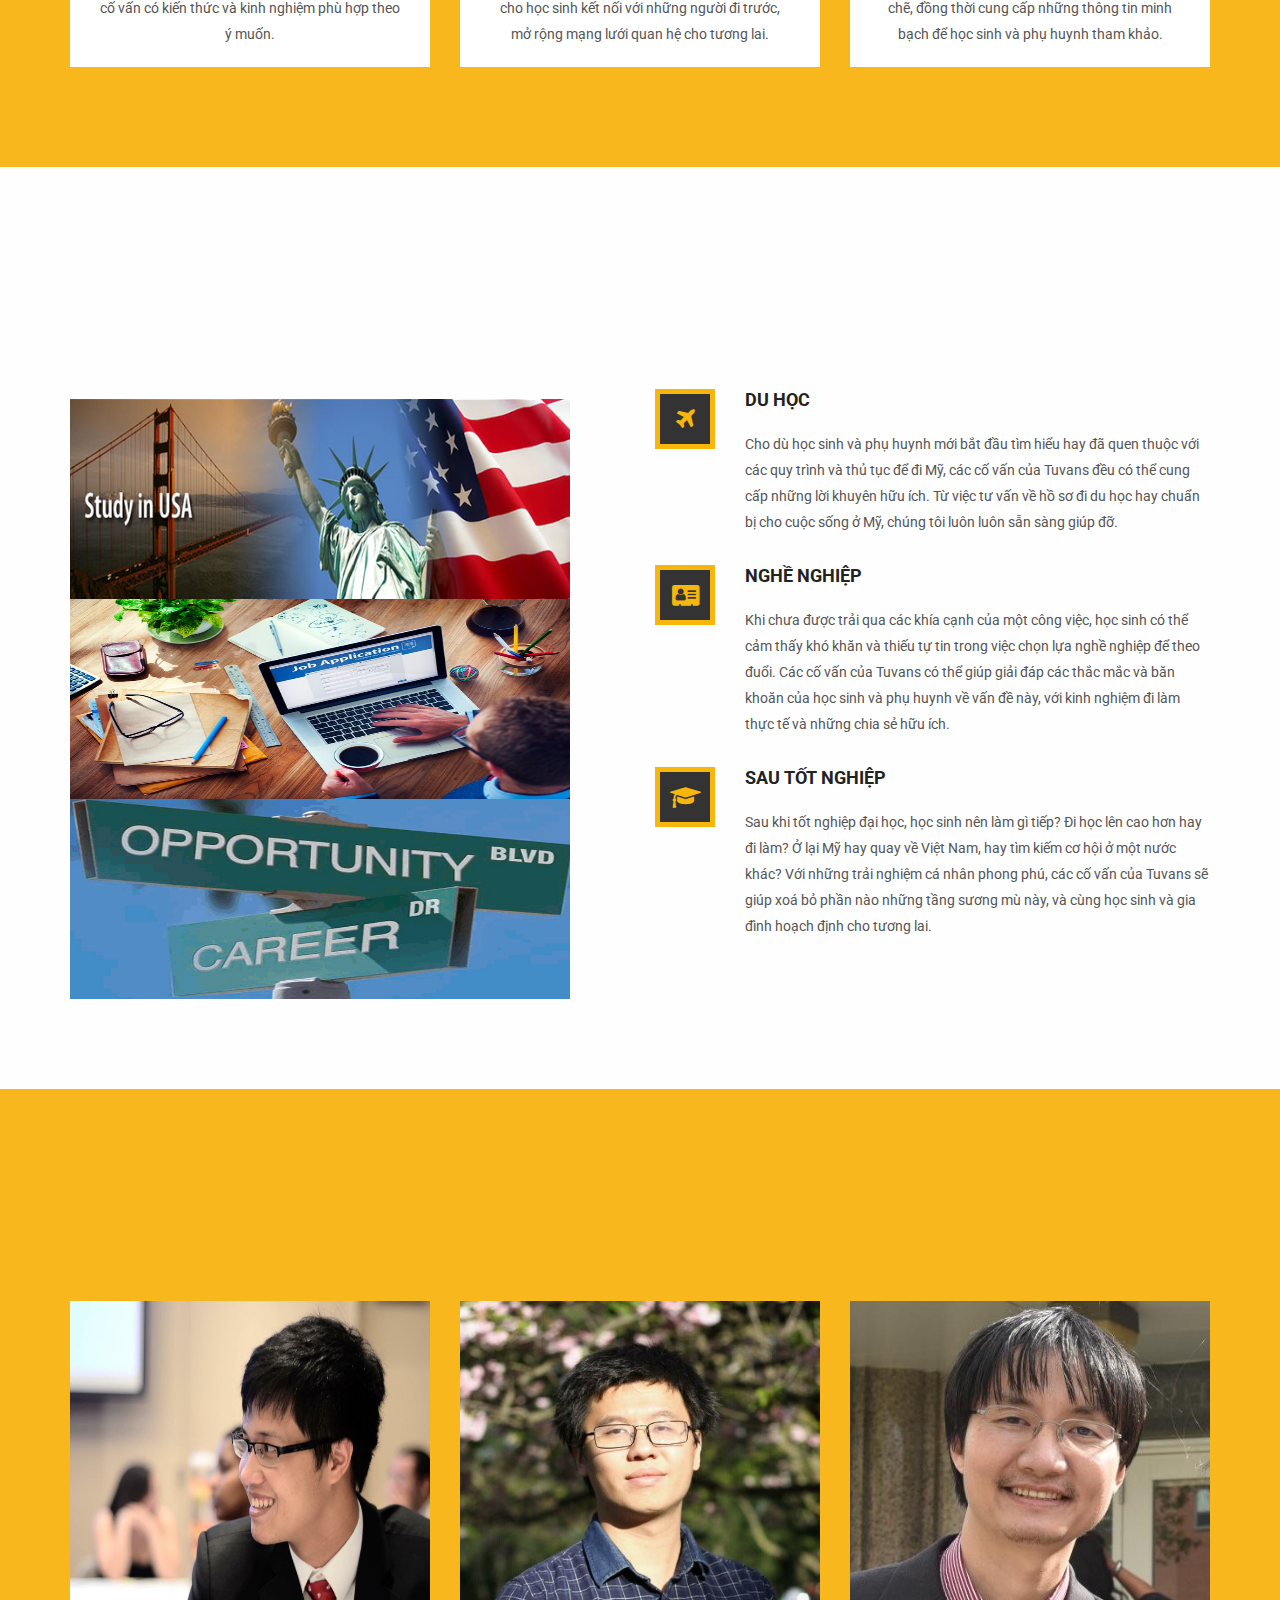
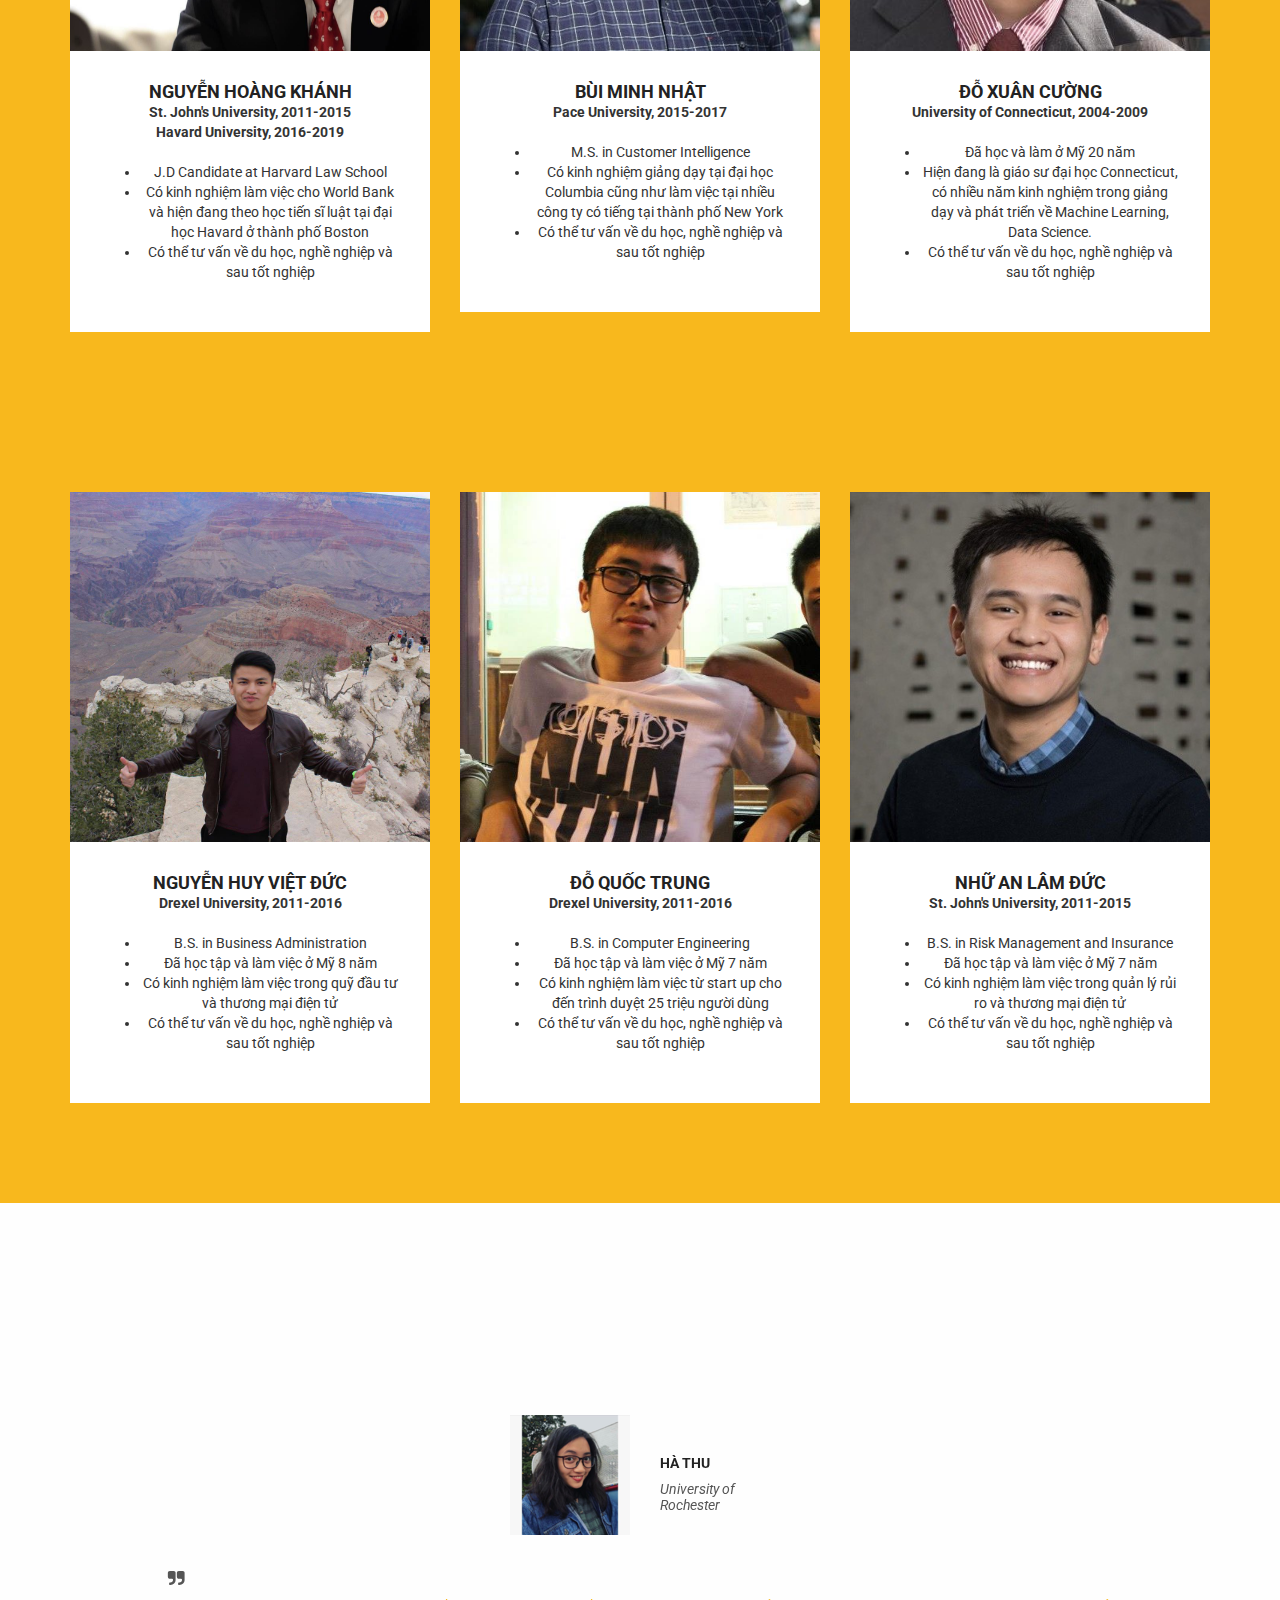
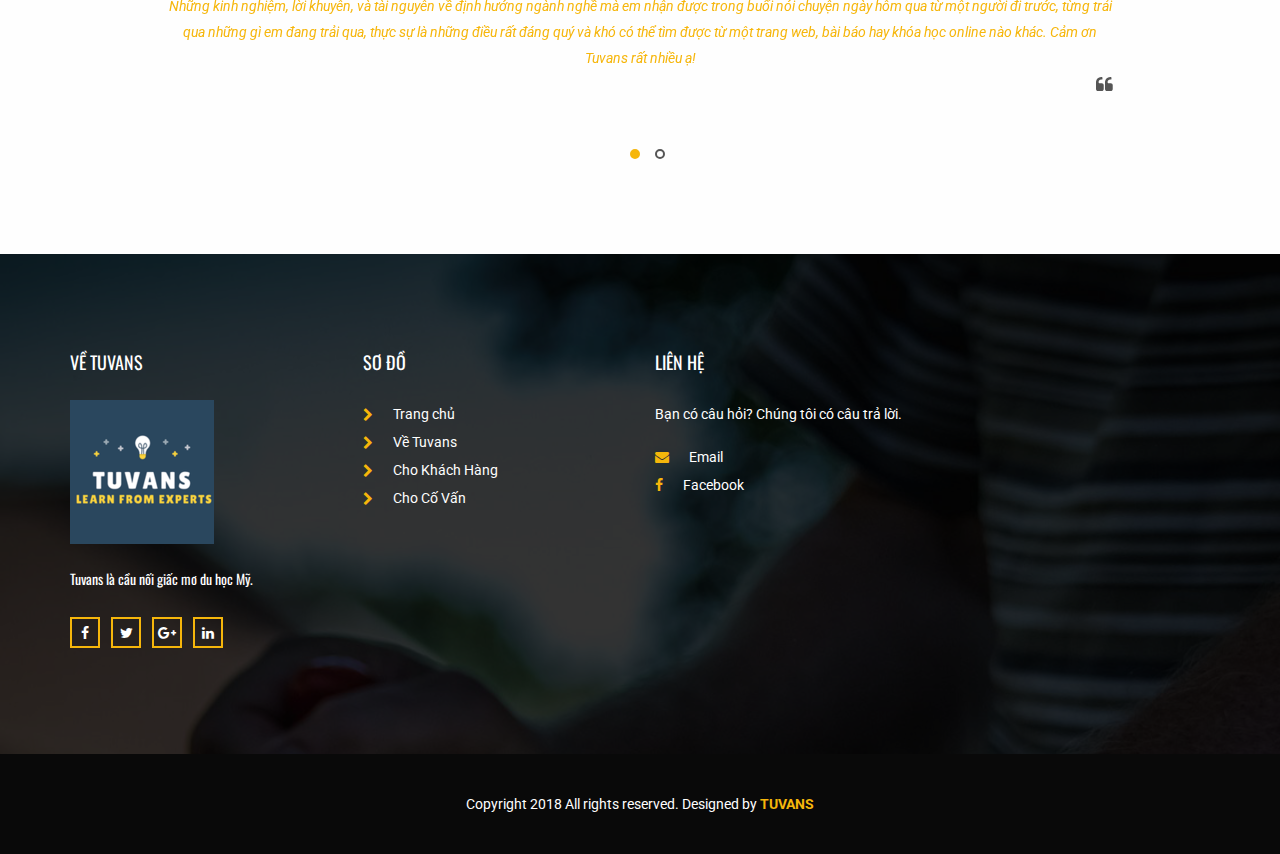
==== commit b3d8ed56: "update content" ====
--- a/index.html
+++ b/index.html
@@ -291,9 +291,6 @@
                     <img src="images/service_3.jpg" alt="" width="500" height="200">
                 </div>
                 <div class="col-md-6 feature_content">
-                    <div class="subtittle">
-                        <h2>Tuvans có gì?</h2>
-                    </div>
                     <div class="media">
                         <div class="media-left">
                             <a href="#">
